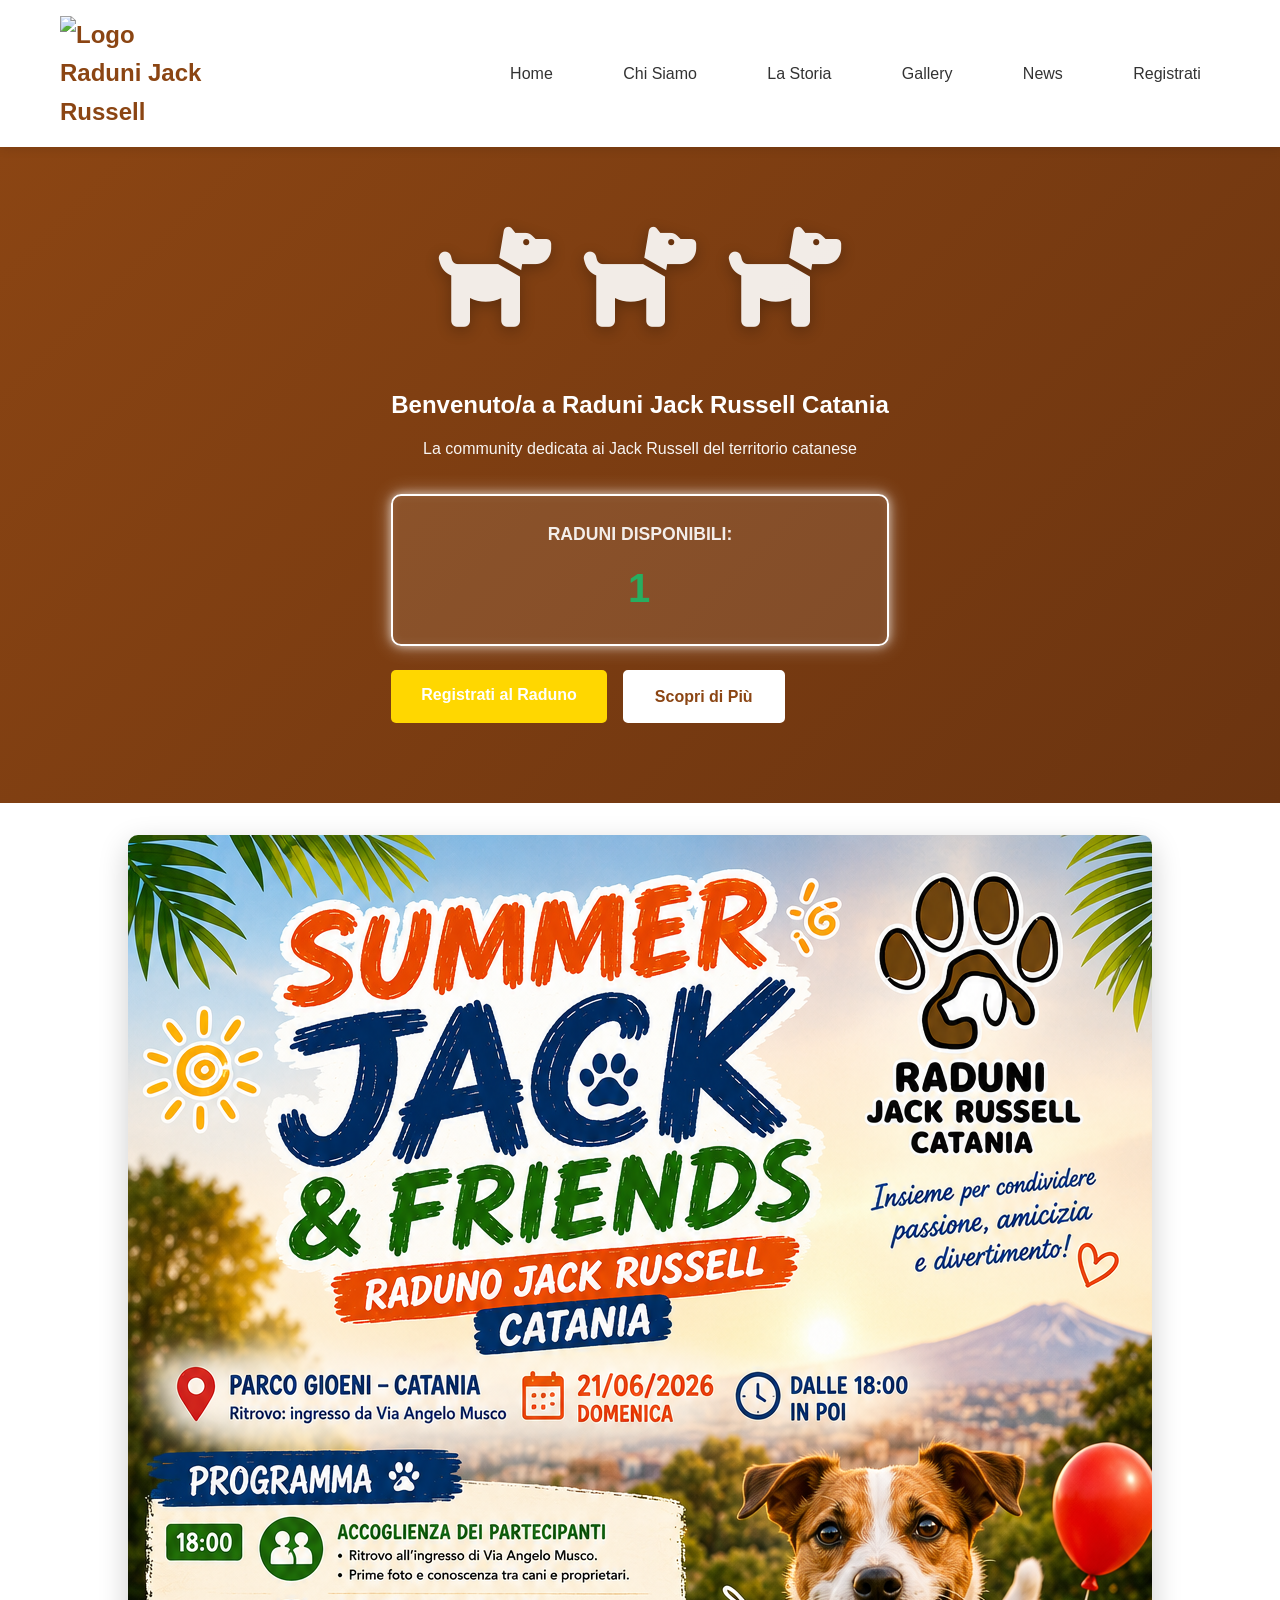
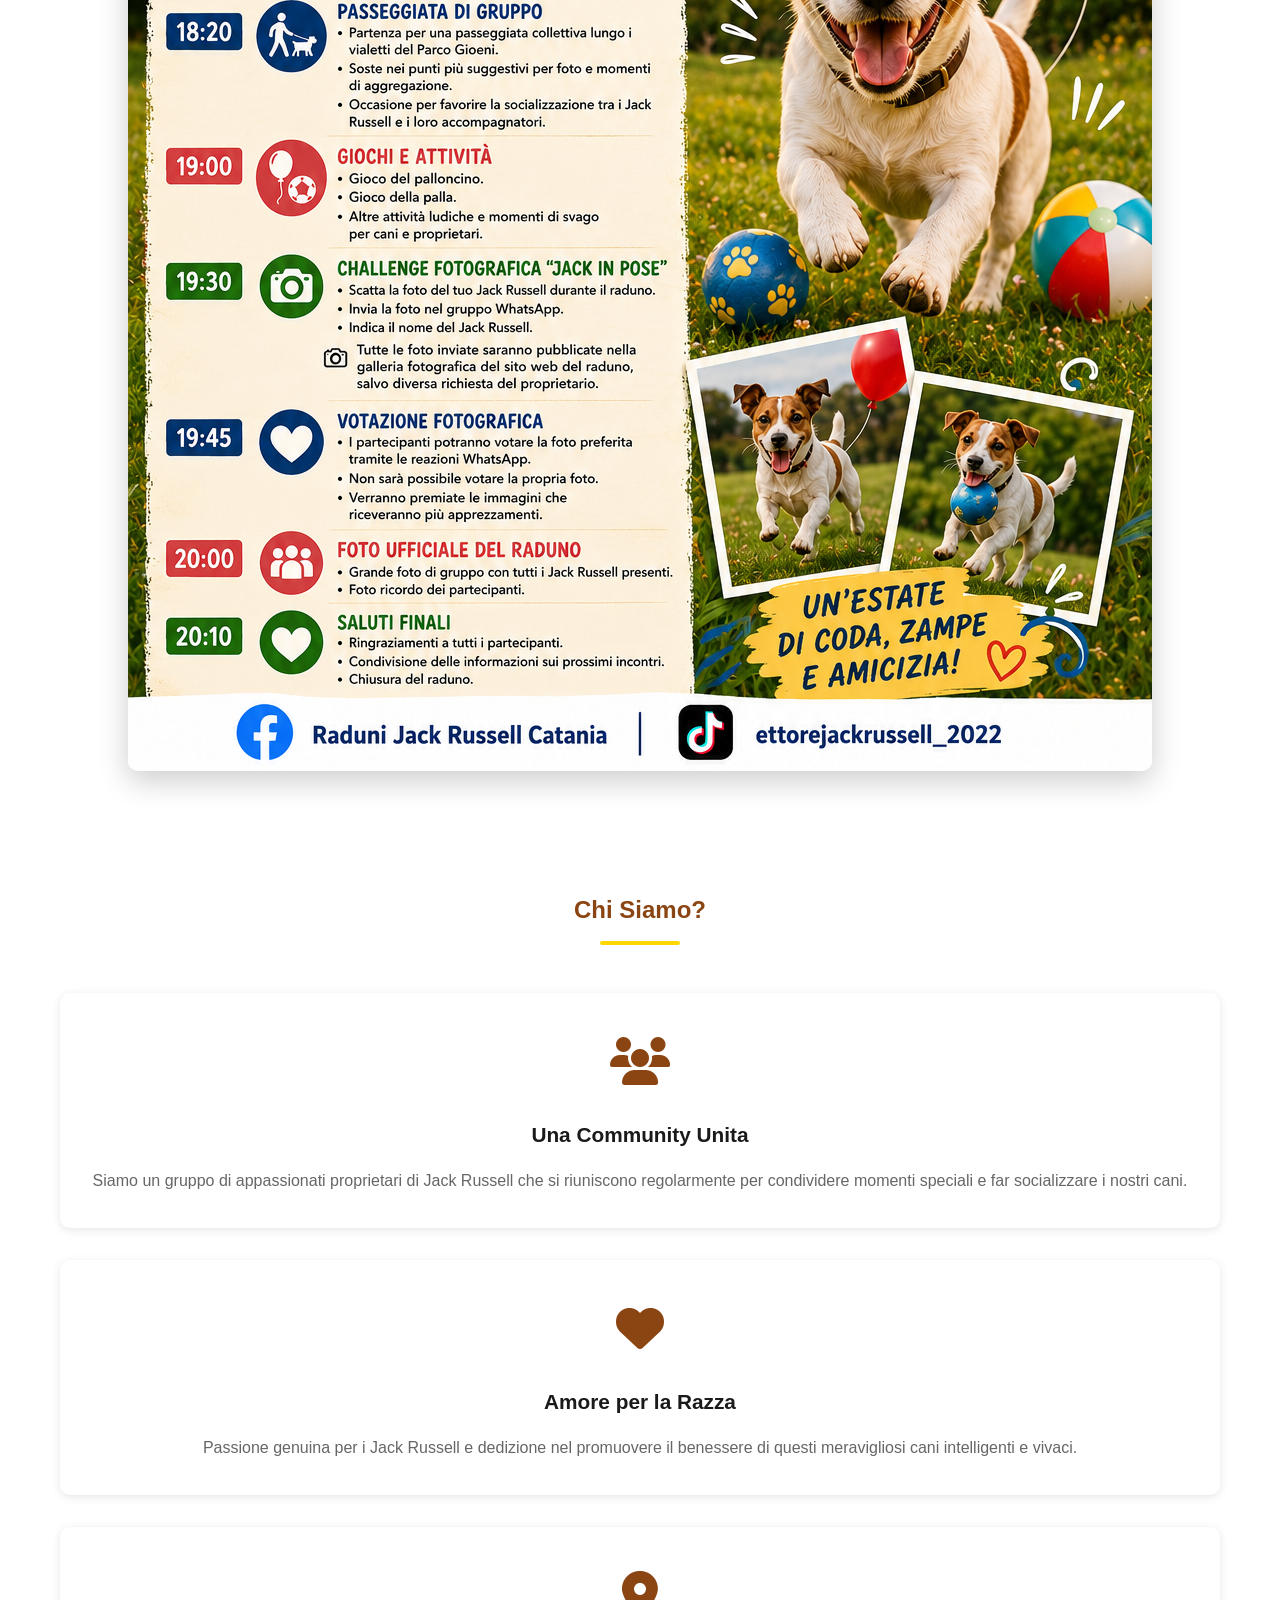
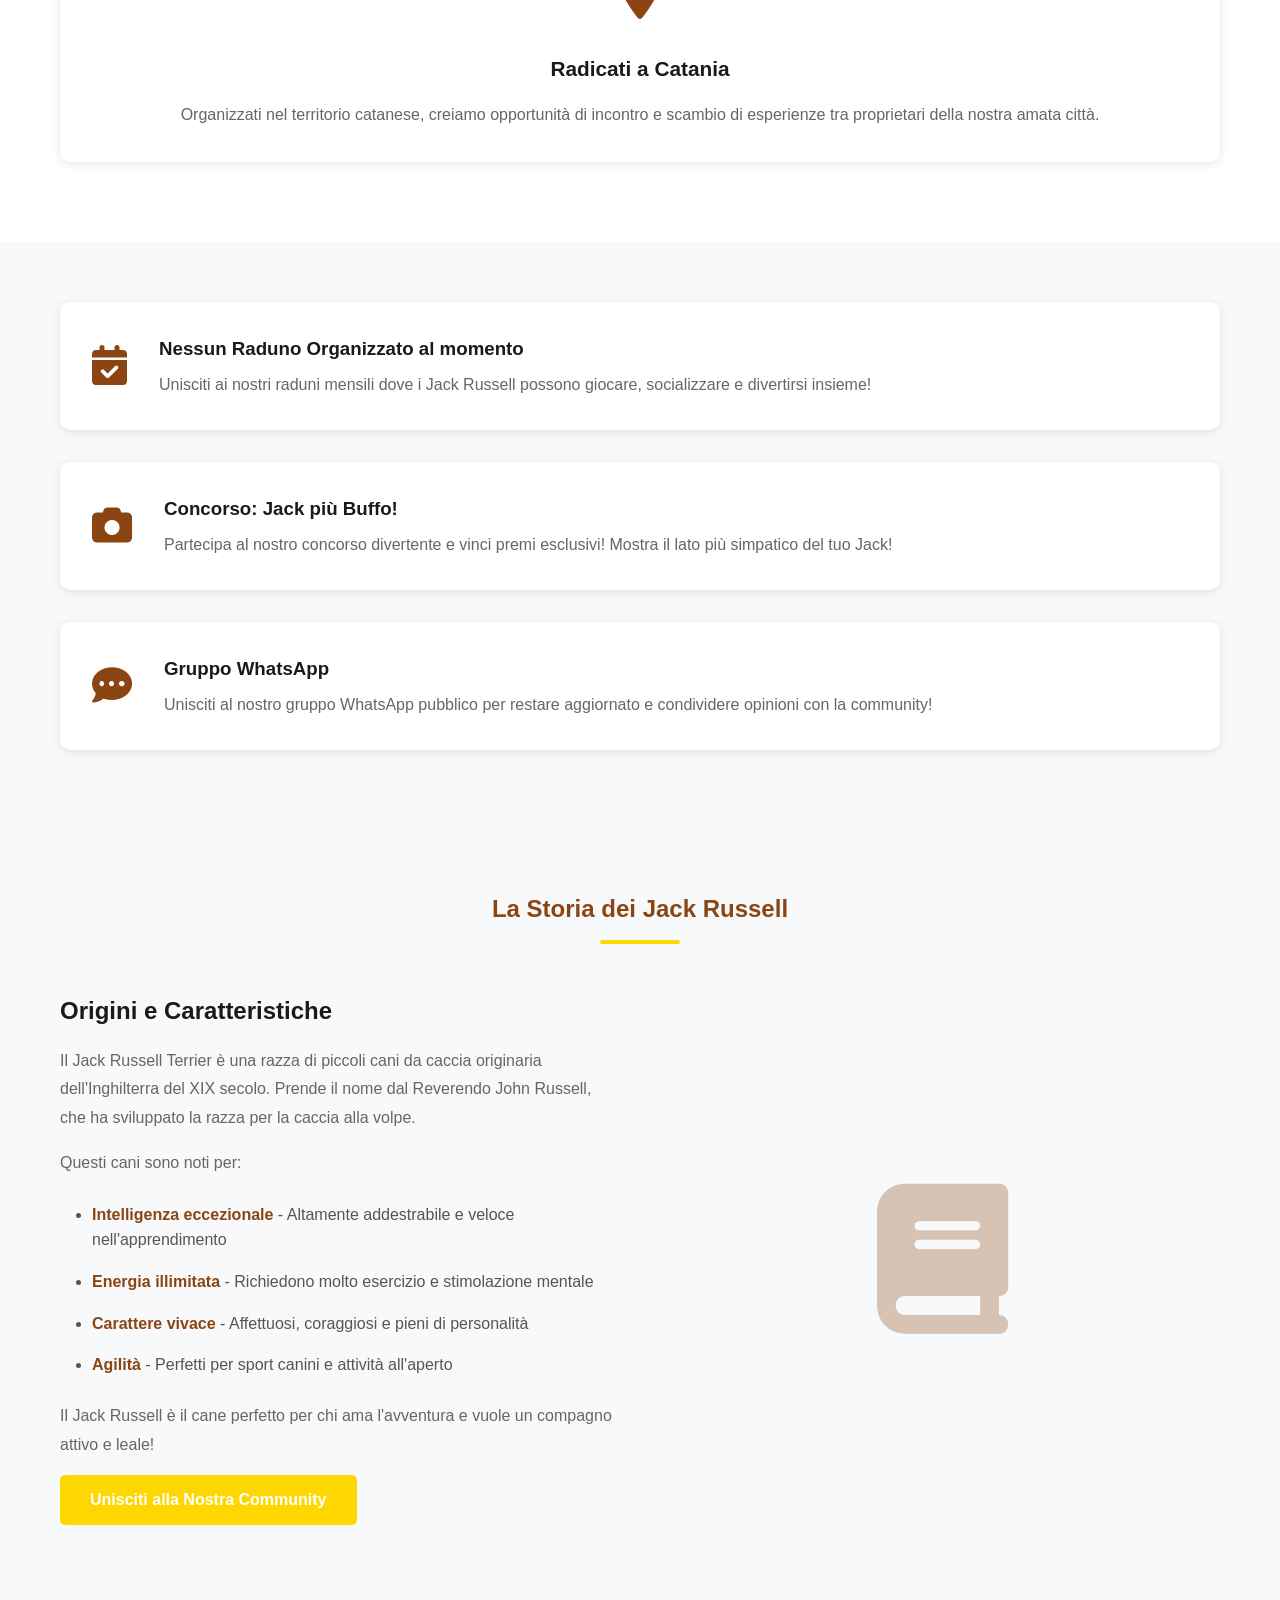
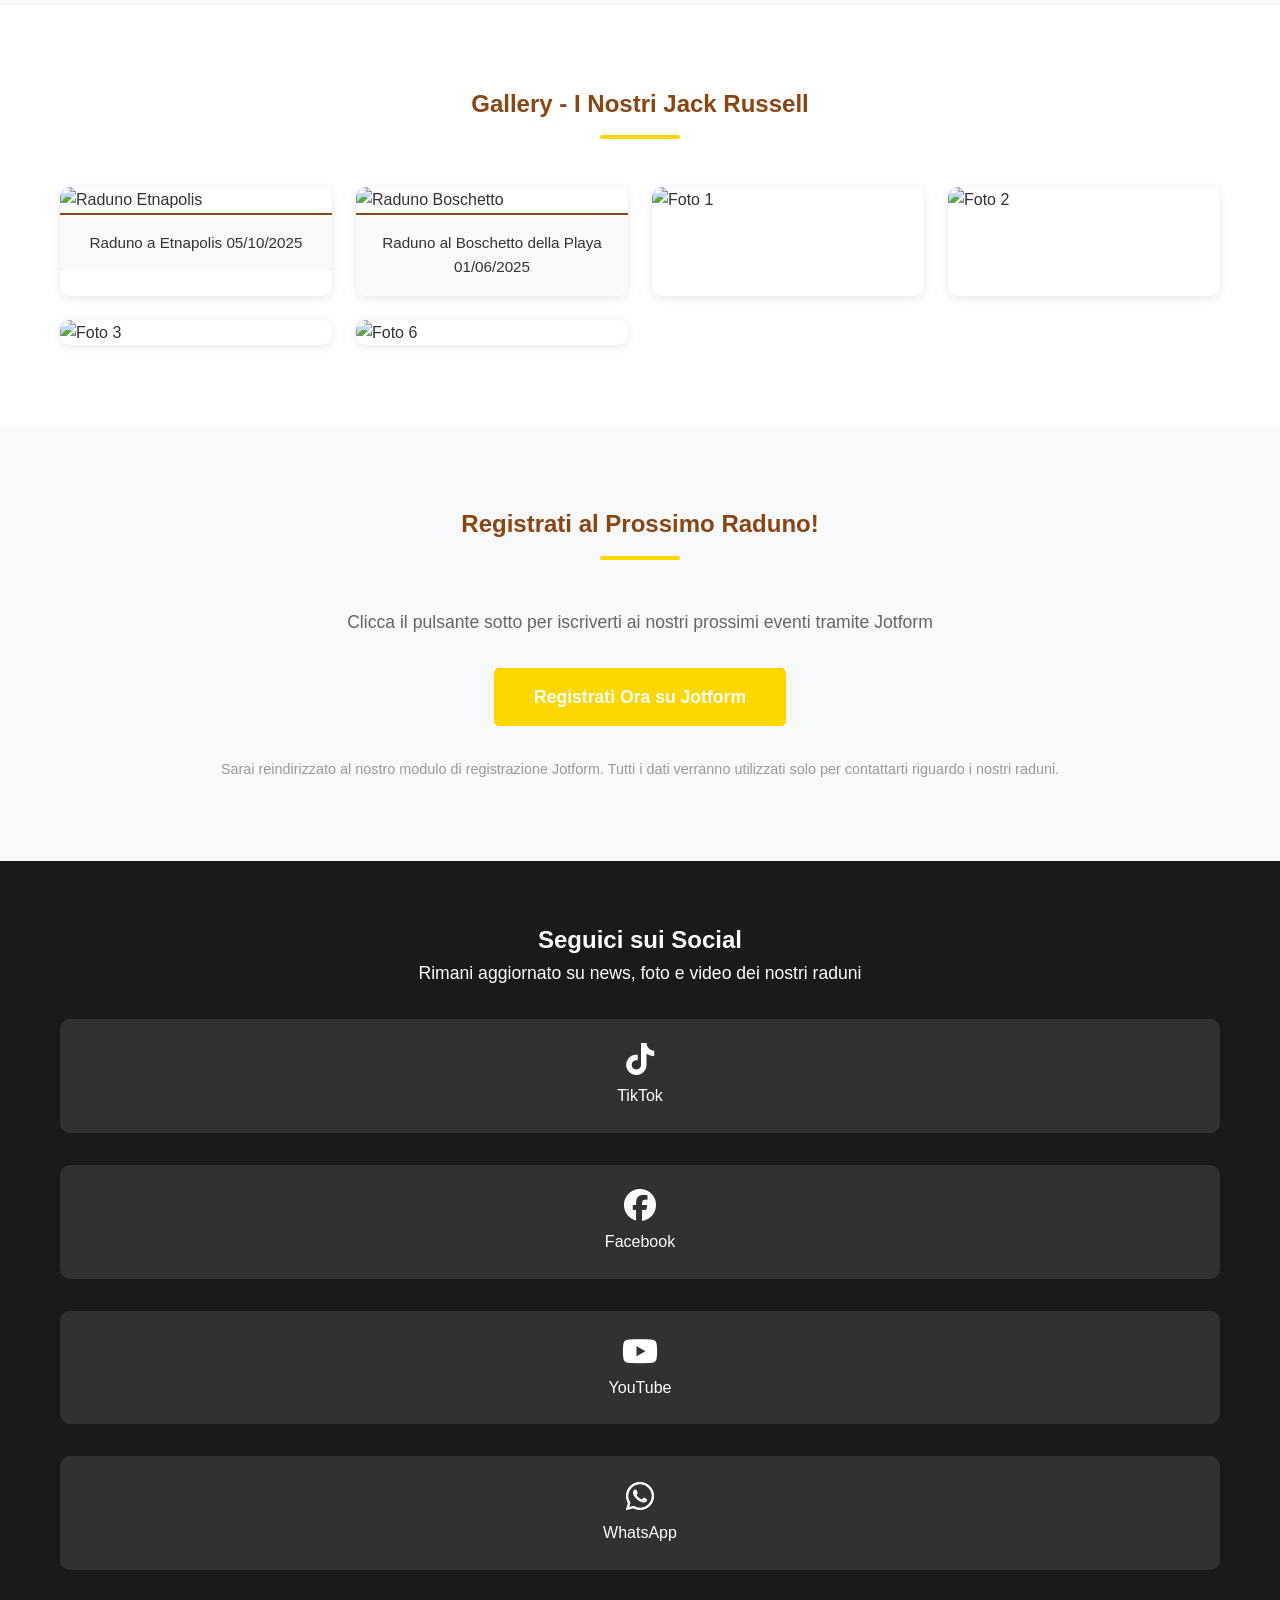
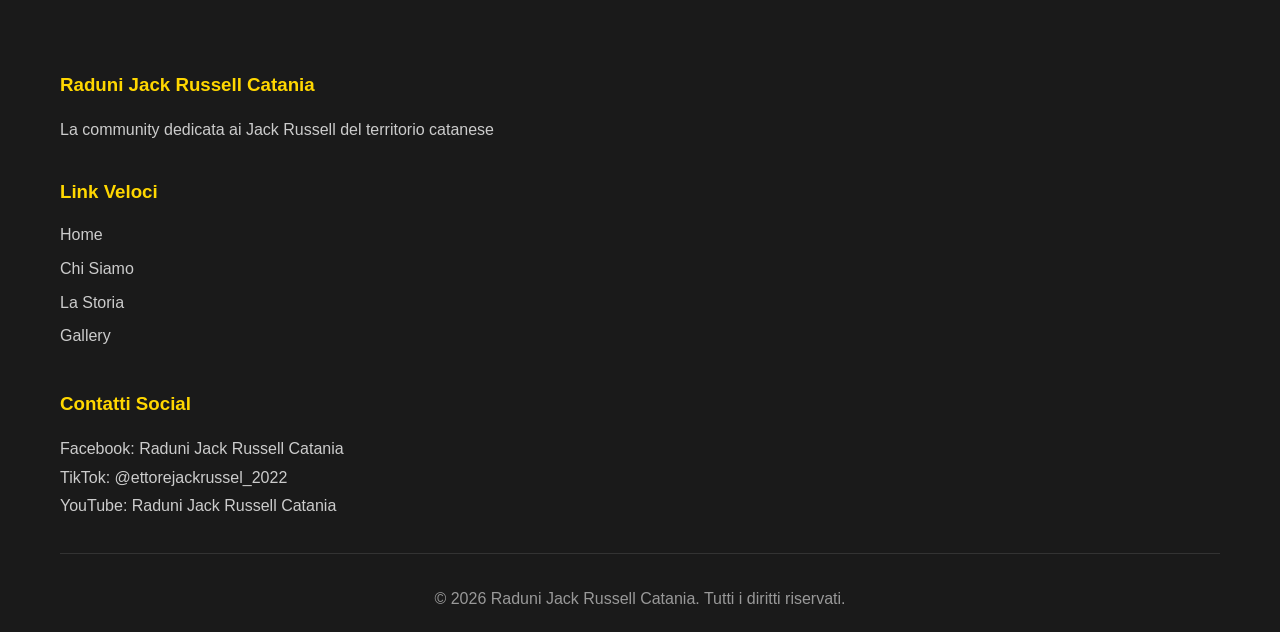
==== index.html @ c99767cb "Update: foto gallery, news evento, raduni disponibili, locandina" ====
<!DOCTYPE html>
<html lang="it">
<head>
    <meta charset="UTF-8">
    <meta name="viewport" content="width=device-width, initial-scale=1.0">
    <title>Raduni Jack Russell Catania - Community dei Jack Russell</title>
    <link rel="stylesheet" href="style.css">
    <link rel="stylesheet" href="https://cdnjs.cloudflare.com/ajax/libs/font-awesome/6.4.0/css/all.min.css">
</head>
<body>
    <!-- Navigation -->
    <nav class="navbar">
        <div class="container">
            <div class="nav-wrapper">
                <div class="logo">
                    <img src="https://scontent-fco2-1.xx.fbcdn.net/v/t39.30808-6/614715178_122166452894796319_6032748124560509522_n.jpg?stp=dst-jpg_tt6&cstp=mx1024x1024&ctp=s1024x1024&_nc_cat=108&ccb=1-7&_nc_sid=6ee11a&_nc_ohc=0SKBvsr-evwQ7kNvwEYwKjE&_nc_oc=AdrrWGaVp4kok5y4vlLDe4ELOX8pTABLjSQSomUFNy9cUoQNrT00HaR_lnWE9glw6ws&_nc_zt=23&_nc_ht=scontent-fco2-1.xx&_nc_gid=stT90zeHKhwvvclPyPSWlA&_nc_ss=7b2a8&oh=00_Af-3-H_kTu_I8rMeFzWnppOQgJST9Tu1BwkcCJAii3Tg3A&oe=6A29FA42" alt="Logo Raduni Jack Russell" class="logo-img">
                </div>
                <button class="hamburger" id="hamburger">
                    <span></span>
                    <span></span>
                    <span></span>
                </button>
                <ul class="nav-menu" id="navMenu">
                    <li><a href="index.html" class="nav-link">Home</a></li>
                    <li><a href="chi-siamo.html" class="nav-link">Chi Siamo</a></li>
                    <li><a href="la-storia.html" class="nav-link">La Storia</a></li>
                    <li><a href="gallery.html" class="nav-link">Gallery</a></li>
                    <li><a href="news.html" class="nav-link">News</a></li>
                    <li><a href="#registrati" class="nav-link">Registrati</a></li>
                </ul>
            </div>
        </div>
    </nav>

    <!-- Hero Section -->
    <section id="home" class="hero">
        <div class="hero-image">
            <i class="fas fa-dog"></i>
            <i class="fas fa-dog"></i>
            <i class="fas fa-dog"></i>
        </div>
        <div class="hero-content">
            <h1>Benvenuto/a a Raduni Jack Russell Catania</h1>
            <p>La community dedicata ai Jack Russell del territorio catanese</p>
            
            <div class="raduni-counter">
                <h3>RADUNI DISPONIBILI:</h3>
                <div class="raduni-number active" id="raduniNumber">1</div>
            </div>

            <div class="hero-buttons">
                <a href="https://form.jotform.com/251222759823055" target="_blank" class="btn btn-primary" id="registraBtn">Registrati al Raduno</a>
                <a href="#chi-siamo" class="btn btn-secondary">Scopri di Più</a>
            </div>
        </div>
    </section>

    <!-- Locandina Evento -->
    <section class="section locandina-section">
        <div class="container">
            <div style="text-align: center;">
                <img src="images/ChatGPT Image 6 giu 2026, 15_32_12.png" alt="Locandina Summer Jack & Friends" class="locandina-img">
            </div>
        </div>
    </section>

    <!-- Chi Siamo Section -->
    <section id="chi-siamo" class="section">
        <div class="container">
            <h2>Chi Siamo?</h2>
            <div class="cards-grid">
                <div class="card">
                    <div class="card-icon">
                        <i class="fas fa-users"></i>
                    </div>
                    <h3>Una Community Unita</h3>
                    <p>Siamo un gruppo di appassionati proprietari di Jack Russell che si riuniscono regolarmente per condividere momenti speciali e far socializzare i nostri cani.</p>
                </div>
                <div class="card">
                    <div class="card-icon">
                        <i class="fas fa-heart"></i>
                    </div>
                    <h3>Amore per la Razza</h3>
                    <p>Passione genuina per i Jack Russell e dedizione nel promuovere il benessere di questi meravigliosi cani intelligenti e vivaci.</p>
                </div>
                <div class="card">
                    <div class="card-icon">
                        <i class="fas fa-map-marker-alt"></i>
                    </div>
                    <h3>Radicati a Catania</h3>
                    <p>Organizzati nel territorio catanese, creiamo opportunità di incontro e scambio di esperienze tra proprietari della nostra amata città.</p>
                </div>
            </div>
        </div>
    </section>

    <!-- Highlights Section -->
    <section class="highlights">
        <div class="container">
            <div class="highlight-item">
                <div class="highlight-icon">
                    <i class="fas fa-calendar-check"></i>
                </div>
                <div class="highlight-content">
                    <h3>Nessun Raduno Organizzato al momento</h3>
                    <p>Unisciti ai nostri raduni mensili dove i Jack Russell possono giocare, socializzare e divertirsi insieme!</p>
                </div>
            </div>
            <div class="highlight-item">
                <div class="highlight-icon">
                    <i class="fas fa-camera"></i>
                </div>
                <div class="highlight-content">
                    <h3>Concorso: Jack più Buffo!</h3>
                    <p>Partecipa al nostro concorso divertente e vinci premi esclusivi! Mostra il lato più simpatico del tuo Jack!</p>
                </div>
            </div>
            <div class="highlight-item">
                <div class="highlight-icon">
                    <i class="fas fa-comment-dots"></i>
                </div>
                <div class="highlight-content">
                    <h3>Gruppo WhatsApp</h3>
                    <p>Unisciti al nostro gruppo WhatsApp pubblico per restare aggiornato e condividere opinioni con la community!</p>
                </div>
            </div>
        </div>
    </section>

    <!-- La Storia dei Jack Russell -->
    <section id="storia" class="section storia-section">
        <div class="container">
            <h2>La Storia dei Jack Russell</h2>
            <div class="storia-content">
                <div class="storia-text">
                    <h3>Origini e Caratteristiche</h3>
                    <p>Il Jack Russell Terrier è una razza di piccoli cani da caccia originaria dell'Inghilterra del XIX secolo. Prende il nome dal Reverendo John Russell, che ha sviluppato la razza per la caccia alla volpe.</p>
                    <p>Questi cani sono noti per:</p>
                    <ul>
                        <li><strong>Intelligenza eccezionale</strong> - Altamente addestrabile e veloce nell'apprendimento</li>
                        <li><strong>Energia illimitata</strong> - Richiedono molto esercizio e stimolazione mentale</li>
                        <li><strong>Carattere vivace</strong> - Affettuosi, coraggiosi e pieni di personalità</li>
                        <li><strong>Agilità</strong> - Perfetti per sport canini e attività all'aperto</li>
                    </ul>
                    <p>Il Jack Russell è il cane perfetto per chi ama l'avventura e vuole un compagno attivo e leale!</p>
                    <a href="#registrati" class="btn btn-primary">Unisciti alla Nostra Community</a>
                </div>
                <div class="storia-image">
                    <i class="fas fa-book"></i>
                </div>
            </div>
        </div>
    </section>

    <!-- Gallery Section -->
    <section id="gallery" class="section gallery-section">
        <div class="container">
            <h2>Gallery - I Nostri Jack Russell</h2>
            <div class="gallery-grid">
                <div class="gallery-item">
                    <img src="https://scontent-fco2-1.xx.fbcdn.net/v/t39.30808-6/558940077_122154636608796319_8584367961788049569_n.jpg?stp=dst-jpg_tt6&cstp=mx1600x721&ctp=s1600x721&_nc_cat=108&ccb=1-7&_nc_sid=aa7b47&_nc_ohc=TbJbE64CXR0Q7kNvwEogPtA&_nc_oc=Adry45VOfO2t5cJ2rmBg9bVTkPZ3df2lDbe0ctBPpkXhtSwAL2GdiL0LrWmQbYGt89w&_nc_zt=23&_nc_ht=scontent-fco2-1.xx&_nc_gid=uBfK3j38k_HB5aMW0XJ9Ug&_nc_ss=7b2a8&oh=00_Af8uvgBdmEqchk8pxWJftk-gjpBVi4DjjjhL-_vS0cFDbQ&oe=6A2A12FE" alt="Raduno Etnapolis" class="gallery-img">
                    <div class="gallery-caption">Raduno a Etnapolis 05/10/2025</div>
                </div>
                <div class="gallery-item">
                    <img src="https://scontent-fco2-1.xx.fbcdn.net/v/t39.30808-6/497931323_1888472035027710_320095378897943576_n.jpg?stp=dst-jpg_tt6&cstp=mx1600x777&ctp=s1600x777&_nc_cat=100&ccb=1-7&_nc_sid=aa7b47&_nc_ohc=IXf5hEsu1WQQ7kNvwFzEhIi&_nc_oc=Adrw2Ei6wM1QNroshtsbLNMaIQpRnyM428FriYD78CPd8aMpfbfZyECZEDln2MSM9D8&_nc_zt=23&_nc_ht=scontent-fco2-1.xx&_nc_gid=2K4yKGbkOo1T_nd-Y9lJfA&_nc_ss=7b2a8&oh=00_Af-SVhWore8EJzahmm74h3YoWaaPtjpm7F6Y53igJhu-kQ&oe=6A29F18A" alt="Raduno Boschetto" class="gallery-img">
                    <div class="gallery-caption">Raduno al Boschetto della Playa 01/06/2025</div>
                </div>
                <div class="gallery-item">
                    <img src="https://scontent-fco2-1.xx.fbcdn.net/v/t39.30808-6/655009476_1410537617512121_2883570370692091195_n.jpg?stp=dst-jpg_tt6&cstp=mx1200x1600&ctp=s1200x1600&_nc_cat=109&ccb=1-7&_nc_sid=aa7b47&_nc_ohc=wxJQ_YK7FRoQ7kNvwH99tCC&_nc_oc=Ado2VbEcsU0Ny8iZ8jML0IKx_iQa_FxMuPfb28LUyq3Clz7N0ws6BuBO_HWITAS813k&_nc_zt=23&_nc_ht=scontent-fco2-1.xx&_nc_gid=u3437MzEvpb0v0feySICsA&_nc_ss=7b2a8&oh=00_Af9KAixrHVNSXy4VreckPn0jkxzCMad2WCdGssM10Lr6PQ&oe=6A29E995" alt="Foto 1" class="gallery-img">
                </div>
                <div class="gallery-item">
                    <img src="https://scontent-fco2-1.xx.fbcdn.net/v/t39.30808-6/653835477_4231457617097361_8225393629243364505_n.jpg?stp=cp6_dst-jpg_tt6&cstp=mx1536x2048&ctp=s1536x2048&_nc_cat=104&ccb=1-7&_nc_sid=aa7b47&_nc_ohc=trHH-4cIO9oQ7kNvwFo8Kbz&_nc_oc=Adqrph7ZKAN_hLXNweFSK2fMF_mm1nU2K2ulT8Hx5N2-oqy3KT5HXluyx5Nk62rQZbs&_nc_zt=23&_nc_ht=scontent-fco2-1.xx&_nc_gid=-DKKM8SnWl06UmZJaRoFOA&_nc_ss=7b2a8&oh=00_Af9t9PjOGoty7OYBDsXcvUCDMSYfQxkmxloGkvaLJTdTKA&oe=6A29E91F" alt="Foto 2" class="gallery-img">
                </div>
                <div class="gallery-item">
                    <img src="https://scontent-fco2-1.xx.fbcdn.net/v/t39.30808-6/699939548_10233735336751512_6186787106050828058_n.jpg?stp=dst-jpg_tt6&cstp=mx2048x1842&ctp=s2048x1842&_nc_cat=110&ccb=1-7&_nc_sid=aa7b47&_nc_ohc=zv3YSlZCqfwQ7kNvwGOkpkr&_nc_oc=AdqbDzglQaLcaeAg5h2pM-8rD7NKc7VvbTSAmSd46Bd5G1PWGA1H0IRyL7I7ewoE3hA&_nc_zt=23&_nc_ht=scontent-fco2-1.xx&_nc_gid=X5rhT2B5CLAKjAqTI7aFMA&_nc_ss=7b2a8&oh=00_Af8j2qAPtUmNxbej4Z8N0WzqShq2MQfOVb_jV1ZBafyDhA&oe=6A2A086D" alt="Foto 3" class="gallery-img">
                </div>
                <div class="gallery-item">
                    <img src="https://scontent-fco2-1.xx.fbcdn.net/v/t39.30808-6/644572388_25990951400528143_5072741385712993670_n.jpg?stp=cp6_dst-jpg_tt6&cstp=mx1536x2048&ctp=s1536x2048&_nc_cat=105&ccb=1-7&_nc_sid=aa7b47&_nc_ohc=j2C_mCnI9QoQ7kNvwEZ1cbD&_nc_oc=Adqg7fFS0wGUt8WjaTF4BAqMfdlkjYKX4o5SY_ieTa9DgN-jec5nhtmGyXTFiFVSJJM&_nc_zt=23&_nc_ht=scontent-fco2-1.xx&_nc_gid=k4q4Lfmxnf-PcsI5AYH9Tw&_nc_ss=7b2a8&oh=00_Af9CHeI29btpQ5xeH1-PIySPSomf3PjCrNxWw52YsewJQg&oe=6A2A0374" alt="Foto 6" class="gallery-img">
                </div>
            </div>
        </div>
    </section>

    <!-- Registrati Section -->
    <section id="registrati" class="section registrati-section">
        <div class="container">
            <h2>Registrati al Prossimo Raduno!</h2>
            <p class="section-subtitle">Clicca il pulsante sotto per iscriverti ai nostri prossimi eventi tramite Jotform</p>
            <div style="text-align: center;">
                <a href="https://form.jotform.com/251222759823055" target="_blank" class="btn btn-primary" style="font-size: 1.1rem; padding: 15px 40px;">Registrati Ora su Jotform</a>
            </div>
            <p class="form-note" style="margin-top: 2rem;">Sarai reindirizzato al nostro modulo di registrazione Jotform. Tutti i dati verranno utilizzati solo per contattarti riguardo i nostri raduni.</p>
        </div>
    </section>

    <!-- Social Section -->
    <section class="social-section">
        <div class="container">
            <h2>Seguici sui Social</h2>
            <p>Rimani aggiornato su news, foto e video dei nostri raduni</p>
            <div class="social-links">
                <a href="https://www.tiktok.com/@ettorejackrussel_2022" target="_blank" class="social-link tiktok">
                    <i class="fab fa-tiktok"></i>
                    <span>TikTok</span>
                </a>
                <a href="https://www.facebook.com/people/Raduni-Jack-Russell-Catania/61573889584589/" target="_blank" class="social-link facebook">
                    <i class="fab fa-facebook"></i>
                    <span>Facebook</span>
                </a>
                <a href="https://www.youtube.com/@RaduniJackRussellCatania" target="_blank" class="social-link youtube">
                    <i class="fab fa-youtube"></i>
                    <span>YouTube</span>
                </a>
                <a href="https://form.jotform.com/251222128423344" target="_blank" class="social-link whatsapp">
                    <i class="fab fa-whatsapp"></i>
                    <span>WhatsApp</span>
                </a>
            </div>
        </div>
    </section>

    <!-- Footer -->
    <footer class="footer">
        <div class="container">
            <div class="footer-content">
                <div class="footer-section">
                    <h3>Raduni Jack Russell Catania</h3>
                    <p>La community dedicata ai Jack Russell del territorio catanese</p>
                </div>
                <div class="footer-section">
                    <h3>Link Veloci</h3>
                    <ul>
                        <li><a href="#home">Home</a></li>
                        <li><a href="#chi-siamo">Chi Siamo</a></li>
                        <li><a href="#storia">La Storia</a></li>
                        <li><a href="#gallery">Gallery</a></li>
                    </ul>
                </div>
                <div class="footer-section">
                    <h3>Contatti Social</h3>
                    <p>Facebook: Raduni Jack Russell Catania</p>
                    <p>TikTok: @ettorejackrussel_2022</p>
                    <p>YouTube: Raduni Jack Russell Catania</p>
                </div>
            </div>
            <div class="footer-bottom">
                <p>&copy; 2026 Raduni Jack Russell Catania. Tutti i diritti riservati.</p>
            </div>
        </div>
    </footer>

    <script src="script.js"></script>
</body>
</html>
---- style.css ----
* {
    margin: 0;
    padding: 0;
    box-sizing: border-box;
}

:root {
    --primary-color: #8B4513;
    --primary-dark: #6B3410;
    --primary-light: #A0522D;
    --secondary-color: #1a1a1a;
    --accent-color: #FFD700;
    --success-color: #27ae60;
    --error-color: #e74c3c;
    --text-color: #333;
    --light-bg: #f8f9fa;
    --white: #ffffff;
    --shadow: 0 2px 10px rgba(0, 0, 0, 0.1);
    --shadow-lg: 0 10px 30px rgba(0, 0, 0, 0.2);
}

html {
    scroll-behavior: smooth;
}

body {
    font-family: 'Segoe UI', Tahoma, Geneva, Verdana, sans-serif;
    color: var(--text-color);
    line-height: 1.6;
    overflow-x: hidden;
}

.container {
    max-width: 1200px;
    margin: 0 auto;
    padding: 0 20px;
}

/* Navigation */
.navbar {
    background-color: var(--white);
    box-shadow: var(--shadow);
    position: sticky;
    top: 0;
    z-index: 1000;
}

.nav-wrapper {
    display: flex;
    justify-content: space-between;
    align-items: center;
    padding: 1rem 0;
}

.logo {
    display: flex;
    align-items: center;
    gap: 0.5rem;
    font-size: 1.5rem;
    font-weight: bold;
    color: var(--primary-color);
}

.logo-img {
    height: auto;
    max-width: 150px;
    object-fit: contain;
}

.nav-menu {
    display: flex;
    list-style: none;
    gap: 2rem;
}

.nav-link {
    text-decoration: none;
    color: var(--text-color);
    font-weight: 500;
    padding: 0.6rem 1.2rem;
    border-radius: 25px;
    transition: all 0.3s ease;
    position: relative;
    background-color: transparent;
}

.nav-link:hover {
    color: var(--white);
    background-color: var(--primary-color);
    transform: translateY(-2px);
    box-shadow: 0 4px 12px rgba(139, 69, 19, 0.2);
}

.nav-link::after {
    display: none;
}

.nav-link:hover::after {
    display: none;
}

.hamburger {
    display: none;
    flex-direction: column;
    cursor: pointer;
    background: none;
    border: none;
    gap: 5px;
}

.hamburger span {
    width: 25px;
    height: 3px;
    background-color: var(--primary-color);
    border-radius: 3px;
    transition: all 0.3s ease;
}

/* Hero Section */
.hero {
    background: linear-gradient(135deg, var(--primary-color) 0%, var(--primary-dark) 100%);
    color: var(--white);
    padding: 80px 20px;
    display: flex;
    flex-direction: column;
    align-items: center;
    justify-content: center;
    gap: 2rem;
    min-height: 600px;
    position: relative;
}

.hero-content {
    text-align: center;
    max-width: 600px;
}

.raduni-counter {
    background-color: rgba(255, 255, 255, 0.1);
    padding: 1.5rem 2rem;
    border-radius: 10px;
    margin: 1.5rem 0;
    border: 2px solid #ffffff;
    box-shadow: 0 0 10px rgba(255, 255, 255, 0.6),
                0 0 20px rgba(255, 255, 255, 0.4),
                inset 0 0 10px rgba(255, 255, 255, 0.1);
}

.raduni-counter h3 {
    font-size: 1.1rem;
    margin-bottom: 0.5rem;
    opacity: 0.9;
}

.raduni-number {
    font-size: 2.5rem;
    font-weight: bold;
    font-family: 'Arial', sans-serif;
    letter-spacing: 2px;
}

.raduni-number.active {
    color: var(--success-color);
}

.raduni-number.inactive {
    color: var(--error-color);
}

.hero-content h1 {
    font-size: 2.5rem;
    margin-bottom: 1rem;
    line-height: 1.2;
}

.hero-content p {
    font-size: 1.2rem;
    margin-bottom: 2rem;
    opacity: 0.95;
}

.hero-buttons {
    display: flex;
    gap: 1rem;
    flex-wrap: wrap;
}

.hero-image {
    flex: 1;
    display: flex;
    align-items: center;
    justify-content: center;
}

.hero-image {
    display: flex;
    gap: 2rem;
    justify-content: center;
    flex-wrap: wrap;
    margin-bottom: 2rem;
}

.hero-image i {
    font-size: 100px;
    opacity: 0.9;
    animation: float 3s ease-in-out infinite;
    filter: drop-shadow(0 4px 8px rgba(0, 0, 0, 0.3));
}

@keyframes float {
    0%, 100% { transform: translateY(0px); }
    50% { transform: translateY(-20px); }
}

/* Buttons */
.btn {
    display: inline-block;
    padding: 12px 30px;
    border-radius: 5px;
    text-decoration: none;
    font-weight: 600;
    transition: all 0.3s ease;
    cursor: pointer;
    border: none;
    font-size: 1rem;
}

.btn-primary {
    background-color: var(--accent-color);
    color: var(--white);
}

.btn-primary:hover {
    background-color: #e6c200;
    transform: translateY(-2px);
    box-shadow: var(--shadow-lg);
}

.btn-primary:disabled,
.btn-primary[disabled] {
    opacity: 0.5;
    cursor: not-allowed;
    transform: none;
}

.btn-primary:disabled:hover,
.btn-primary[disabled]:hover {
    background-color: var(--accent-color);
    transform: none;
    box-shadow: none;
}

.btn-secondary {
    background-color: var(--white);
    color: var(--primary-color);
    border: 2px solid var(--white);
}

.btn-secondary:hover {
    background-color: transparent;
    color: var(--white);
}

/* Sections */
.section {
    padding: 80px 20px;
}

.section h2 {
    font-size: 2.2rem;
    text-align: center;
    margin-bottom: 3rem;
    color: var(--primary-color);
    position: relative;
    padding-bottom: 1rem;
}

.section h2::after {
    content: '';
    position: absolute;
    bottom: 0;
    left: 50%;
    transform: translateX(-50%);
    width: 80px;
    height: 4px;
    background-color: var(--accent-color);
    border-radius: 2px;
}

.section-subtitle {
    text-align: center;
    color: #666;
    margin-bottom: 2rem;
    font-size: 1.1rem;
}

/* Cards Grid */
.cards-grid {
    display: grid;
    grid-template-columns: repeat(auto-fit, minmax(300px, 1fr));
    gap: 2rem;
}

.card {
    background-color: var(--white);
    border-radius: 10px;
    padding: 2rem;
    text-align: center;
    box-shadow: var(--shadow);
    transition: all 0.3s ease;
}

.card:hover {
    transform: translateY(-10px);
    box-shadow: var(--shadow-lg);
}

.card-icon {
    font-size: 3rem;
    color: var(--primary-color);
    margin-bottom: 1rem;
}

.card h3 {
    font-size: 1.3rem;
    margin-bottom: 1rem;
    color: var(--secondary-color);
}

.card p {
    color: #666;
    line-height: 1.8;
}

/* Highlights */
.highlights {
    background-color: var(--light-bg);
    padding: 60px 20px;
}

.highlights .container {
    display: flex;
    flex-direction: column;
    gap: 2rem;
}

.highlight-item {
    display: flex;
    gap: 2rem;
    padding: 2rem;
    background-color: var(--white);
    border-radius: 10px;
    box-shadow: var(--shadow);
    transition: all 0.3s ease;
}

.highlight-item:hover {
    box-shadow: var(--shadow-lg);
}

.highlight-icon {
    font-size: 2.5rem;
    color: var(--primary-color);
    flex-shrink: 0;
}

.highlight-content h3 {
    color: var(--secondary-color);
    margin-bottom: 0.5rem;
}

.highlight-content p {
    color: #666;
}

/* La Storia Section */
.storia-section {
    background-color: var(--light-bg);
}

.storia-content {
    display: grid;
    grid-template-columns: 1fr 1fr;
    gap: 3rem;
    align-items: center;
}

.storia-text h3 {
    font-size: 1.5rem;
    color: var(--secondary-color);
    margin-bottom: 1rem;
}

.storia-text p {
    color: #666;
    margin-bottom: 1rem;
    line-height: 1.8;
}

.storia-text ul {
    margin: 1.5rem 0;
    padding-left: 2rem;
}

.storia-text li {
    margin-bottom: 1rem;
    color: #555;
}

.storia-text strong {
    color: var(--primary-color);
}

.storia-image {
    display: flex;
    justify-content: center;
    align-items: center;
}

.storia-image i {
    font-size: 150px;
    color: var(--primary-color);
    opacity: 0.3;
}

/* Gallery Section */
.gallery-section {
    background-color: var(--white);
}

.gallery-grid {
    display: grid;
    grid-template-columns: repeat(auto-fit, minmax(250px, 1fr));
    gap: 1.5rem;
}

.gallery-item {
    border-radius: 10px;
    overflow: hidden;
    box-shadow: var(--shadow);
    transition: all 0.3s ease;
    cursor: pointer;
}

.gallery-item:hover {
    transform: scale(1.05);
    box-shadow: var(--shadow-lg);
}

.gallery-placeholder {
    aspect-ratio: 1;
    background: linear-gradient(135deg, var(--primary-color) 0%, var(--primary-light) 100%);
    display: flex;
    flex-direction: column;
    align-items: center;
    justify-content: center;
    color: var(--white);
    gap: 1rem;
}

.gallery-placeholder i {
    font-size: 3rem;
    opacity: 0.8;
}

.gallery-placeholder p {
    font-weight: 500;
    font-size: 0.9rem;
}

.gallery-img {
    width: 100%;
    height: auto;
    object-fit: contain;
    display: block;
    transition: transform 0.3s ease;
}

.gallery-item-large:hover .gallery-img {
    transform: scale(1.05);
}

.gallery-caption {
    padding: 1rem;
    text-align: center;
    background-color: var(--light-bg);
    font-size: 0.95rem;
    font-weight: 500;
    color: var(--text-dark);
    border-top: 2px solid var(--primary-color);
}

/* Luogo Raduno Section */
.luogo-raduno-section {
    background-color: var(--light-bg);
    padding: 3rem 2rem;
    text-align: center;
}

/* Locandina Section */
.locandina-section {
    background-color: var(--white);
    padding: 2rem 2rem;
    text-align: center;
}

.locandina-img {
    max-width: 100%;
    height: auto;
    border-radius: 10px;
    box-shadow: var(--shadow-lg);
}

.luogo-raduno-section h2 {
    margin-bottom: 0.5rem;
    color: var(--primary-color);
}

.luogo-raduno-section .section-subtitle {
    margin-bottom: 2rem;
    font-size: 1.05rem;
    color: var(--text-dark);
}

#vota-luogo-btn {
    display: inline-block;
}

/* Registration Form */
.registrati-section {
    background-color: var(--light-bg);
}

.registration-form {
    max-width: 600px;
    margin: 0 auto 2rem;
    background-color: var(--white);
    padding: 2rem;
    border-radius: 10px;
    box-shadow: var(--shadow);
}

.form-group {
    margin-bottom: 1.5rem;
}

.form-group label {
    display: block;
    margin-bottom: 0.5rem;
    font-weight: 600;
    color: var(--secondary-color);
}

.form-group input,
.form-group textarea {
    width: 100%;
    padding: 0.75rem;
    border: 2px solid #ddd;
    border-radius: 5px;
    font-family: inherit;
    font-size: 1rem;
    transition: border-color 0.3s ease;
}

.form-group input:focus,
.form-group textarea:focus {
    outline: none;
    border-color: var(--primary-color);
    background-color: rgba(212, 52, 79, 0.05);
}

.registration-form button {
    width: 100%;
    padding: 1rem;
    font-size: 1rem;
    font-weight: 600;
}

.form-note {
    text-align: center;
    color: #999;
    font-size: 0.9rem;
}

/* Social Section */
.social-section {
    background-color: var(--secondary-color);
    color: var(--white);
    padding: 60px 20px;
    text-align: center;
}

.social-section h2 {
    color: var(--white);
}

.social-section h2::after {
    background-color: var(--accent-color);
}

.social-section p {
    margin-bottom: 2rem;
    font-size: 1.1rem;
}

.social-links {
    display: flex;
    justify-content: center;
    gap: 2rem;
    flex-wrap: wrap;
}

.social-link {
    display: flex;
    flex-direction: column;
    align-items: center;
    gap: 0.5rem;
    text-decoration: none;
    color: var(--white);
    padding: 1.5rem 2rem;
    border-radius: 10px;
    transition: all 0.3s ease;
    background-color: rgba(255, 255, 255, 0.1);
}

.social-link:hover {
    transform: translateY(-5px);
    background-color: rgba(255, 255, 255, 0.2);
}

.social-link i {
    font-size: 2rem;
}

.social-link.tiktok:hover {
    background-color: #000;
}

.social-link.facebook:hover {
    background-color: #1877f2;
}

.social-link.youtube:hover {
    background-color: #ff0000;
}

.social-link.whatsapp:hover {
    background-color: #25d366;
}

/* Footer */
.footer {
    background-color: #1a1a1a;
    color: var(--white);
    padding: 40px 20px 20px;
}

.footer-content {
    display: grid;
    grid-template-columns: repeat(auto-fit, minmax(250px, 1fr));
    gap: 2rem;
    margin-bottom: 2rem;
}

.footer-section h3 {
    margin-bottom: 1rem;
    color: var(--accent-color);
}

.footer-section p {
    color: #ccc;
    line-height: 1.8;
}

.footer-section ul {
    list-style: none;
}

.footer-section li {
    margin-bottom: 0.5rem;
}

.footer-section a {
    color: #ccc;
    text-decoration: none;
    transition: color 0.3s ease;
}

.footer-section a:hover {
    color: var(--accent-color);
}

.footer-bottom {
    text-align: center;
    padding-top: 2rem;
    border-top: 1px solid #333;
    color: #999;
}

/* Responsive */
@media (max-width: 768px) {
    .nav-menu {
        display: none;
        flex-direction: column;
        position: absolute;
        top: 60px;
        left: 0;
        right: 0;
        background-color: var(--white);
        gap: 0;
        box-shadow: var(--shadow);
    }

    .nav-menu.active {
        display: flex;
    }

    .nav-menu li {
        border-bottom: 1px solid #eee;
    }

    .nav-menu a {
        display: block;
        padding: 1rem;
    }

    .hamburger {
        display: flex;
    }

    .hamburger.active span:nth-child(1) {
        transform: rotate(45deg) translate(8px, 8px);
    }

    .hamburger.active span:nth-child(2) {
        opacity: 0;
    }

    .hamburger.active span:nth-child(3) {
        transform: rotate(-45deg) translate(7px, -7px);
    }

    .hero {
        flex-direction: column;
        padding: 40px 20px;
        min-height: auto;
    }

    .hero-content h1 {
        font-size: 1.8rem;
    }

    .hero-buttons {
        flex-direction: column;
    }

    .hero-buttons .btn {
        width: 100%;
        text-align: center;
    }

    .hero-image i {
        font-size: 100px;
    }

    .section {
        padding: 50px 20px;
    }

    .section h2 {
        font-size: 1.8rem;
    }

    .storia-content {
        grid-template-columns: 1fr;
    }

    .storia-image i {
        font-size: 80px;
    }

    .highlight-item {
        flex-direction: column;
        text-align: center;
    }

    .highlight-icon {
        margin: 0 auto;
    }

    .social-links {
        gap: 1rem;
    }

    .social-link {
        padding: 1rem;
    }

    .social-link i {
        font-size: 1.5rem;
    }
}

/* ============= PAGE STYLES ============= */

/* Page Header */
.page-header {
    background: linear-gradient(135deg, var(--primary-color) 0%, var(--primary-dark) 100%);
    color: var(--white);
    padding: 60px 20px;
    text-align: center;
}

.page-header h1 {
    font-size: 2.5rem;
    margin-bottom: 0.5rem;
}

.page-header p {
    font-size: 1.1rem;
    opacity: 0.95;
}

/* Content Grid */
.content-grid {
    display: grid;
    grid-template-columns: 2fr 1fr;
    gap: 2rem;
    margin-top: 2rem;
}

.content-left {
    padding-right: 2rem;
}

.content-left h2 {
    font-size: 1.8rem;
    color: var(--primary-color);
    margin-bottom: 1rem;
}

.content-left p {
    color: #666;
    margin-bottom: 1.5rem;
    line-height: 1.8;
}

.content-right {
    display: flex;
    flex-direction: column;
    gap: 1.5rem;
}

/* Info Box */
.info-box {
    background-color: var(--light-bg);
    padding: 2rem;
    border-radius: 10px;
    border-left: 4px solid var(--primary-color);
}

.info-box h3 {
    color: var(--primary-color);
    margin-bottom: 1rem;
    font-size: 1.2rem;
}

.info-box h3 i {
    margin-right: 0.5rem;
}

.feature-list {
    list-style: none;
}

.feature-list li {
    padding: 0.5rem 0;
    color: #555;
}

.feature-list strong {
    color: var(--primary-color);
}

/* Team Grid */
.team-grid {
    display: grid;
    grid-template-columns: repeat(auto-fit, minmax(250px, 1fr));
    gap: 2rem;
}

.team-member {
    background-color: var(--white);
    padding: 2rem;
    border-radius: 10px;
    text-align: center;
    box-shadow: var(--shadow);
    transition: all 0.3s ease;
}

.team-member:hover {
    transform: translateY(-10px);
    box-shadow: var(--shadow-lg);
}

.member-avatar {
    width: 100px;
    height: 100px;
    background: linear-gradient(135deg, var(--primary-color), var(--primary-light));
    border-radius: 50%;
    display: flex;
    align-items: center;
    justify-content: center;
    margin: 0 auto 1rem;
    font-size: 2.5rem;
    color: var(--white);
}

.team-member h3 {
    font-size: 1.3rem;
    color: var(--primary-color);
    margin-bottom: 0.5rem;
}

.member-role {
    color: var(--accent-color);
    font-weight: 600;
    font-size: 0.9rem;
    margin-bottom: 1rem;
}

.team-member p {
    color: #666;
    font-size: 0.95rem;
    line-height: 1.6;
}

/* Values Grid */
.values-grid {
    display: grid;
    grid-template-columns: repeat(auto-fit, minmax(250px, 1fr));
    gap: 2rem;
    margin-top: 2rem;
}

.value-card {
    background-color: var(--white);
    padding: 2rem;
    border-radius: 10px;
    text-align: center;
    box-shadow: var(--shadow);
    transition: all 0.3s ease;
}

.value-card:hover {
    box-shadow: var(--shadow-lg);
    transform: translateY(-5px);
}

.value-icon {
    font-size: 2.5rem;
    color: var(--primary-color);
    margin-bottom: 1rem;
}

.value-card h3 {
    font-size: 1.2rem;
    color: var(--secondary-color);
    margin-bottom: 1rem;
}

.value-card p {
    color: #666;
    line-height: 1.6;
}

/* CTA Section */
.cta-section {
    background: linear-gradient(135deg, var(--primary-color) 0%, var(--primary-dark) 100%);
    color: var(--white);
    text-align: center;
}

.cta-section h2 {
    color: var(--white);
}

.cta-section h2::after {
    background-color: var(--accent-color);
}

.cta-section p {
    font-size: 1.1rem;
    margin-bottom: 2rem;
}

/* Story Section */
.story-section {
    margin-bottom: 3rem;
    padding-bottom: 2rem;
    border-bottom: 2px solid #ddd;
}

.story-section:last-child {
    border-bottom: none;
}

.story-section h2 {
    font-size: 1.8rem;
    color: var(--primary-color);
    margin-bottom: 1rem;
}

.story-section p {
    color: #666;
    margin-bottom: 1.5rem;
    line-height: 1.8;
}

.story-section ul {
    margin-left: 2rem;
    color: #666;
}

.story-section li {
    margin-bottom: 0.5rem;
    line-height: 1.6;
}

.characteristics-list {
    background-color: var(--light-bg);
    padding: 2rem;
    border-radius: 10px;
    margin: 1.5rem 0;
}

.characteristics-list h3 {
    color: var(--primary-color);
    margin-bottom: 1rem;
}

.characteristics-list ul {
    list-style: none;
}

.characteristics-list li {
    margin-bottom: 1rem;
    padding-left: 1.5rem;
    position: relative;
    color: #555;
}

.characteristics-list li:before {
    content: "✓";
    position: absolute;
    left: 0;
    color: var(--success-color);
    font-weight: bold;
}

.care-grid {
    display: grid;
    grid-template-columns: repeat(auto-fit, minmax(200px, 1fr));
    gap: 1.5rem;
    margin: 2rem 0;
}

.care-item {
    background-color: var(--white);
    padding: 1.5rem;
    border-radius: 10px;
    text-align: center;
    box-shadow: var(--shadow);
}

.care-item h4 {
    color: var(--primary-color);
    margin-bottom: 0.5rem;
    font-size: 1.1rem;
}

.care-item i {
    font-size: 2rem;
    margin-bottom: 0.5rem;
    color: var(--accent-color);
}

.care-item p {
    color: #666;
    font-size: 0.95rem;
    line-height: 1.5;
}

/* Gallery Page */
.gallery-page {
    background-color: var(--light-bg);
}

.gallery-filter {
    display: flex;
    justify-content: center;
    gap: 1rem;
    margin-bottom: 3rem;
    flex-wrap: wrap;
}

.filter-btn {
    background-color: var(--white);
    color: var(--primary-color);
    border: 2px solid var(--primary-color);
    padding: 0.7rem 1.5rem;
    border-radius: 25px;
    cursor: pointer;
    font-weight: 600;
    transition: all 0.3s ease;
}

.filter-btn:hover,
.filter-btn.active {
    background-color: var(--primary-color);
    color: var(--white);
}

.gallery-grid-large {
    display: grid;
    grid-template-columns: repeat(auto-fill, minmax(280px, 1fr));
    gap: 2rem;
}

.gallery-item-large {
    border-radius: 10px;
    overflow: hidden;
    box-shadow: var(--shadow);
    transition: all 0.3s ease;
    cursor: pointer;
}

.gallery-item-large:hover {
    transform: scale(1.05);
    box-shadow: var(--shadow-lg);
}

.gallery-placeholder {
    aspect-ratio: 1;
    background: #f5f5f5;
    display: flex;
    flex-direction: column;
    align-items: center;
    justify-content: center;
    color: var(--text-dark);
    gap: 1rem;
    padding: 2rem;
    text-align: center;
}

.gallery-placeholder i {
    font-size: 3rem;
    opacity: 0.5;
    color: var(--primary-color);
}

.gallery-placeholder p {
    font-weight: 500;
    font-size: 1rem;
}

.gallery-placeholder small {
    opacity: 0.8;
    font-size: 0.85rem;
}

/* News Section */
.news-container {
    display: grid;
    grid-template-columns: 1fr 300px;
    gap: 2rem;
}

.news-item {
    background-color: var(--white);
    padding: 2rem;
    border-radius: 10px;
    box-shadow: var(--shadow);
    margin-bottom: 2rem;
    border-left: 4px solid var(--primary-color);
    transition: all 0.3s ease;
}

.news-item:hover {
    box-shadow: var(--shadow-lg);
    transform: translateY(-3px);
}

.news-item.featured {
    background: linear-gradient(135deg, rgba(139, 69, 19, 0.1), rgba(160, 82, 45, 0.1));
    border-left-color: var(--accent-color);
    border-left-width: 6px;
}

.news-date {
    font-size: 0.85rem;
    color: var(--accent-color);
    font-weight: 600;
    margin-bottom: 0.5rem;
    display: inline-block;
    background-color: rgba(255, 215, 0, 0.2);
    padding: 0.3rem 0.8rem;
    border-radius: 20px;
}

.news-item h3 {
    color: var(--primary-color);
    margin-bottom: 1rem;
    font-size: 1.4rem;
    line-height: 1.4;
}

.news-item p {
    color: #666;
    margin-bottom: 1rem;
    line-height: 1.8;
}

.news-tags {
    display: flex;
    gap: 0.5rem;
    flex-wrap: wrap;
}

.tag {
    display: inline-block;
    background-color: var(--light-bg);
    color: var(--primary-color);
    padding: 0.3rem 0.8rem;
    border-radius: 15px;
    font-size: 0.8rem;
    font-weight: 600;
}

/* News Sidebar */
.news-sidebar {
    display: flex;
    flex-direction: column;
    gap: 1.5rem;
}

.sidebar-widget {
    background-color: var(--white);
    padding: 1.5rem;
    border-radius: 10px;
    box-shadow: var(--shadow);
}

.sidebar-widget h3 {
    color: var(--primary-color);
    margin-bottom: 1rem;
    font-size: 1.1rem;
    border-bottom: 2px solid var(--accent-color);
    padding-bottom: 0.5rem;
}

.sidebar-widget h3 i {
    margin-right: 0.5rem;
}

.widget-content {
    color: #666;
    font-size: 0.95rem;
}

.widget-content p {
    margin-bottom: 0.8rem;
    line-height: 1.6;
}

.widget-content ul {
    list-style: none;
}

.widget-content li {
    margin-bottom: 0.7rem;
    padding-left: 1rem;
}

.widget-content a {
    color: var(--primary-color);
    text-decoration: none;
    font-weight: 500;
}

.widget-content a:hover {
    text-decoration: underline;
}

.events-list li {
    padding-bottom: 0.5rem;
    border-bottom: 1px solid #eee;
}

.events-list li:last-child {
    border-bottom: none;
}

.subscribe-widget {
    background: linear-gradient(135deg, rgba(139, 69, 19, 0.1), rgba(160, 82, 45, 0.1));
}

.social-links-compact {
    display: flex;
    gap: 1rem;
    margin-top: 1rem;
    justify-content: center;
}

.social-links-compact a {
    display: inline-block;
    width: 40px;
    height: 40px;
    background-color: var(--primary-color);
    color: var(--white);
    border-radius: 50%;
    display: flex;
    align-items: center;
    justify-content: center;
    text-decoration: none;
    transition: all 0.3s ease;
    font-size: 1.2rem;
}

.social-links-compact a:hover {
    background-color: var(--accent-color);
    transform: scale(1.1);
}

.btn-small {
    font-size: 0.9rem;
    padding: 8px 16px;
    margin-top: 1rem;
}

/* Responsive Pages */
@media (max-width: 768px) {
    .page-header h1 {
        font-size: 1.8rem;
    }

    .content-grid {
        grid-template-columns: 1fr;
        gap: 1.5rem;
    }

    .content-left {
        padding-right: 0;
    }

    .news-container {
        grid-template-columns: 1fr;
    }

    .news-sidebar {
        flex-direction: row;
        gap: 1rem;
    }

    .sidebar-widget {
        flex: 1;
    }

    .gallery-grid-large {
        grid-template-columns: repeat(auto-fill, minmax(150px, 1fr));
        gap: 1rem;
    }

    .team-grid {
        grid-template-columns: repeat(auto-fit, minmax(200px, 1fr));
    }

    .care-grid {
        grid-template-columns: repeat(2, 1fr);
    }

    .values-grid {
        grid-template-columns: 1fr;
    }
}

@media (max-width: 480px) {
    .page-header {
        padding: 40px 20px;
    }

    .page-header h1 {
        font-size: 1.5rem;
    }

    .page-header p {
        font-size: 0.95rem;
    }

    .gallery-filter {
        gap: 0.5rem;
    }

    .filter-btn {
        padding: 0.5rem 1rem;
        font-size: 0.85rem;
    }

    .gallery-grid-large {
        grid-template-columns: repeat(2, 1fr);
    }

    .news-item {
        padding: 1.5rem;
    }

    .news-sidebar {
        flex-direction: column;
    }

    .sidebar-widget {
        flex: none;
    }

    .care-grid {
        grid-template-columns: 1fr;
    }

    .team-grid {
        grid-template-columns: 1fr;
    }
}
    .hero-content h1 {
        font-size: 1.5rem;
    }

    .hero-content p {
        font-size: 1rem;
    }

    .section h2 {
        font-size: 1.5rem;
    }

    .cards-grid {
        grid-template-columns: 1fr;
    }

    .footer-content {
        grid-template-columns: 1fr;
    }

    .social-links {
        flex-direction: column;
        align-items: stretch;
    }

    .social-link {
        width: 100%;
    }
}
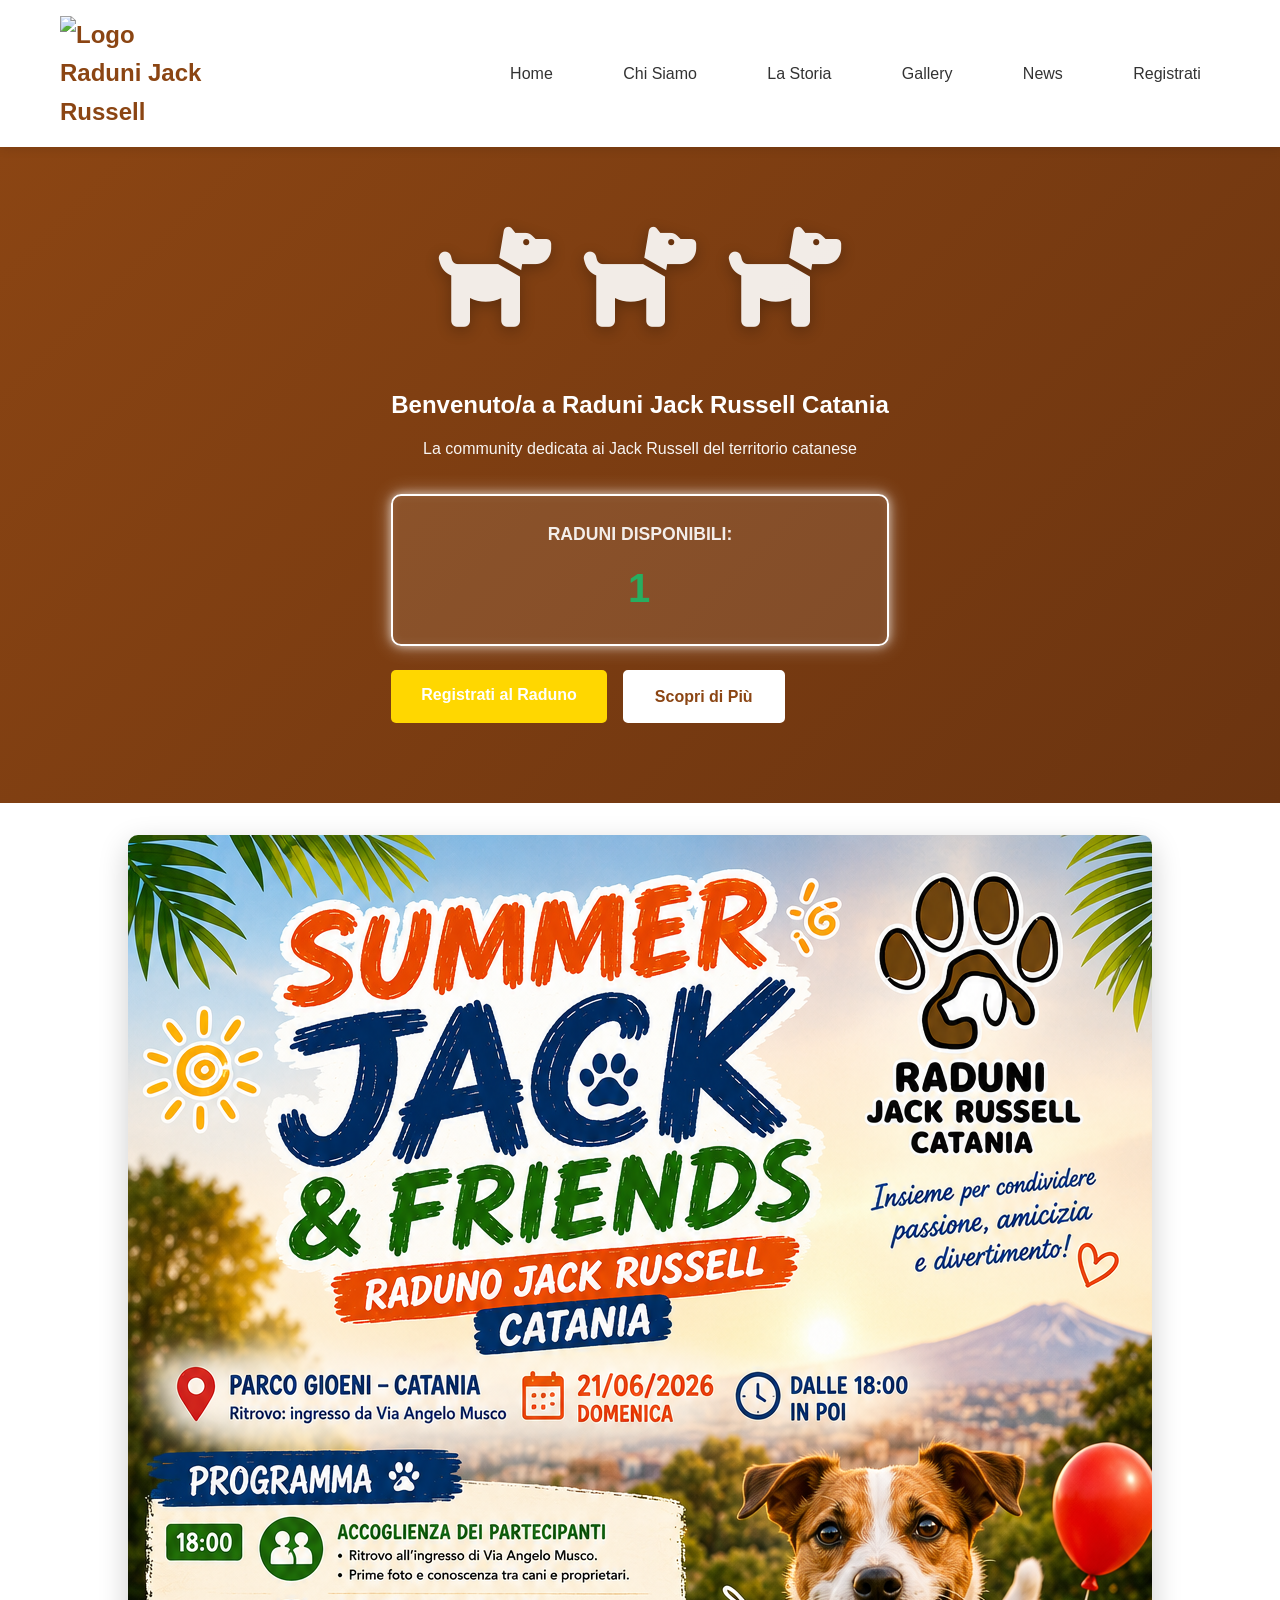
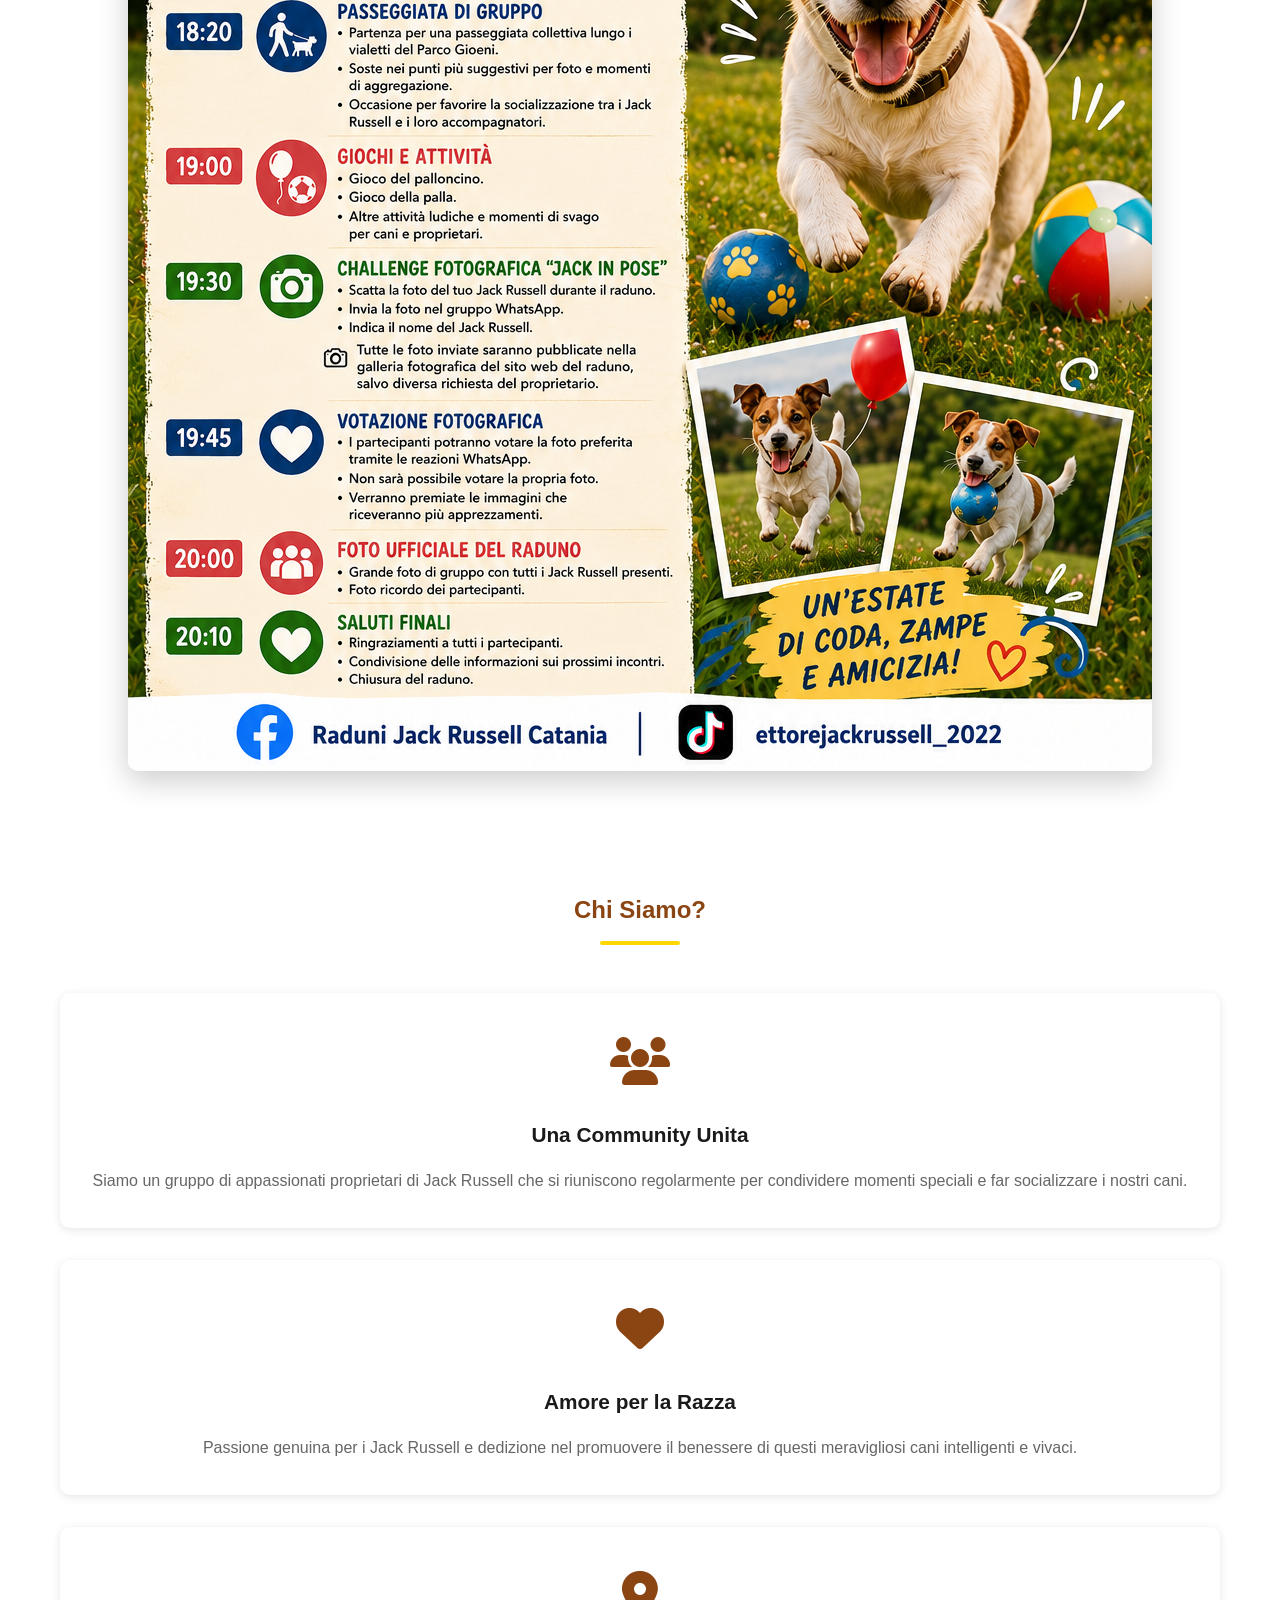
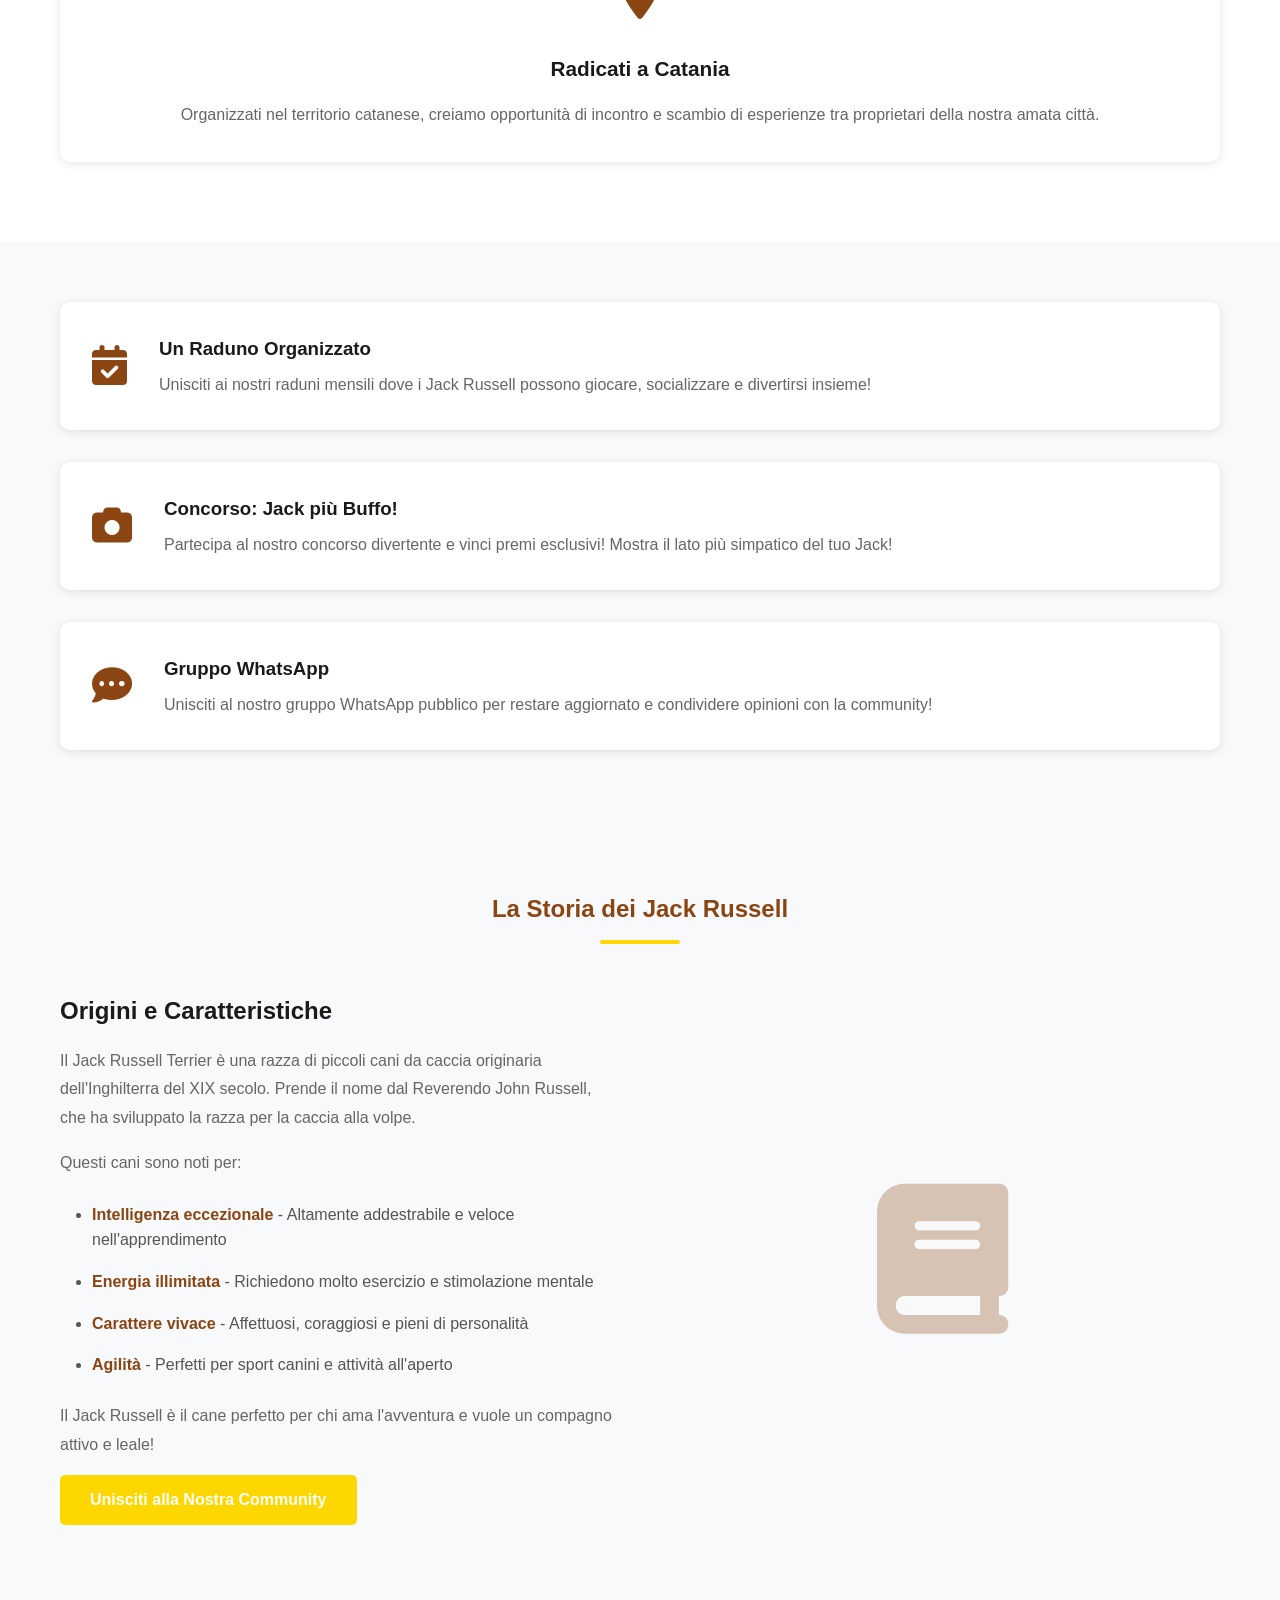
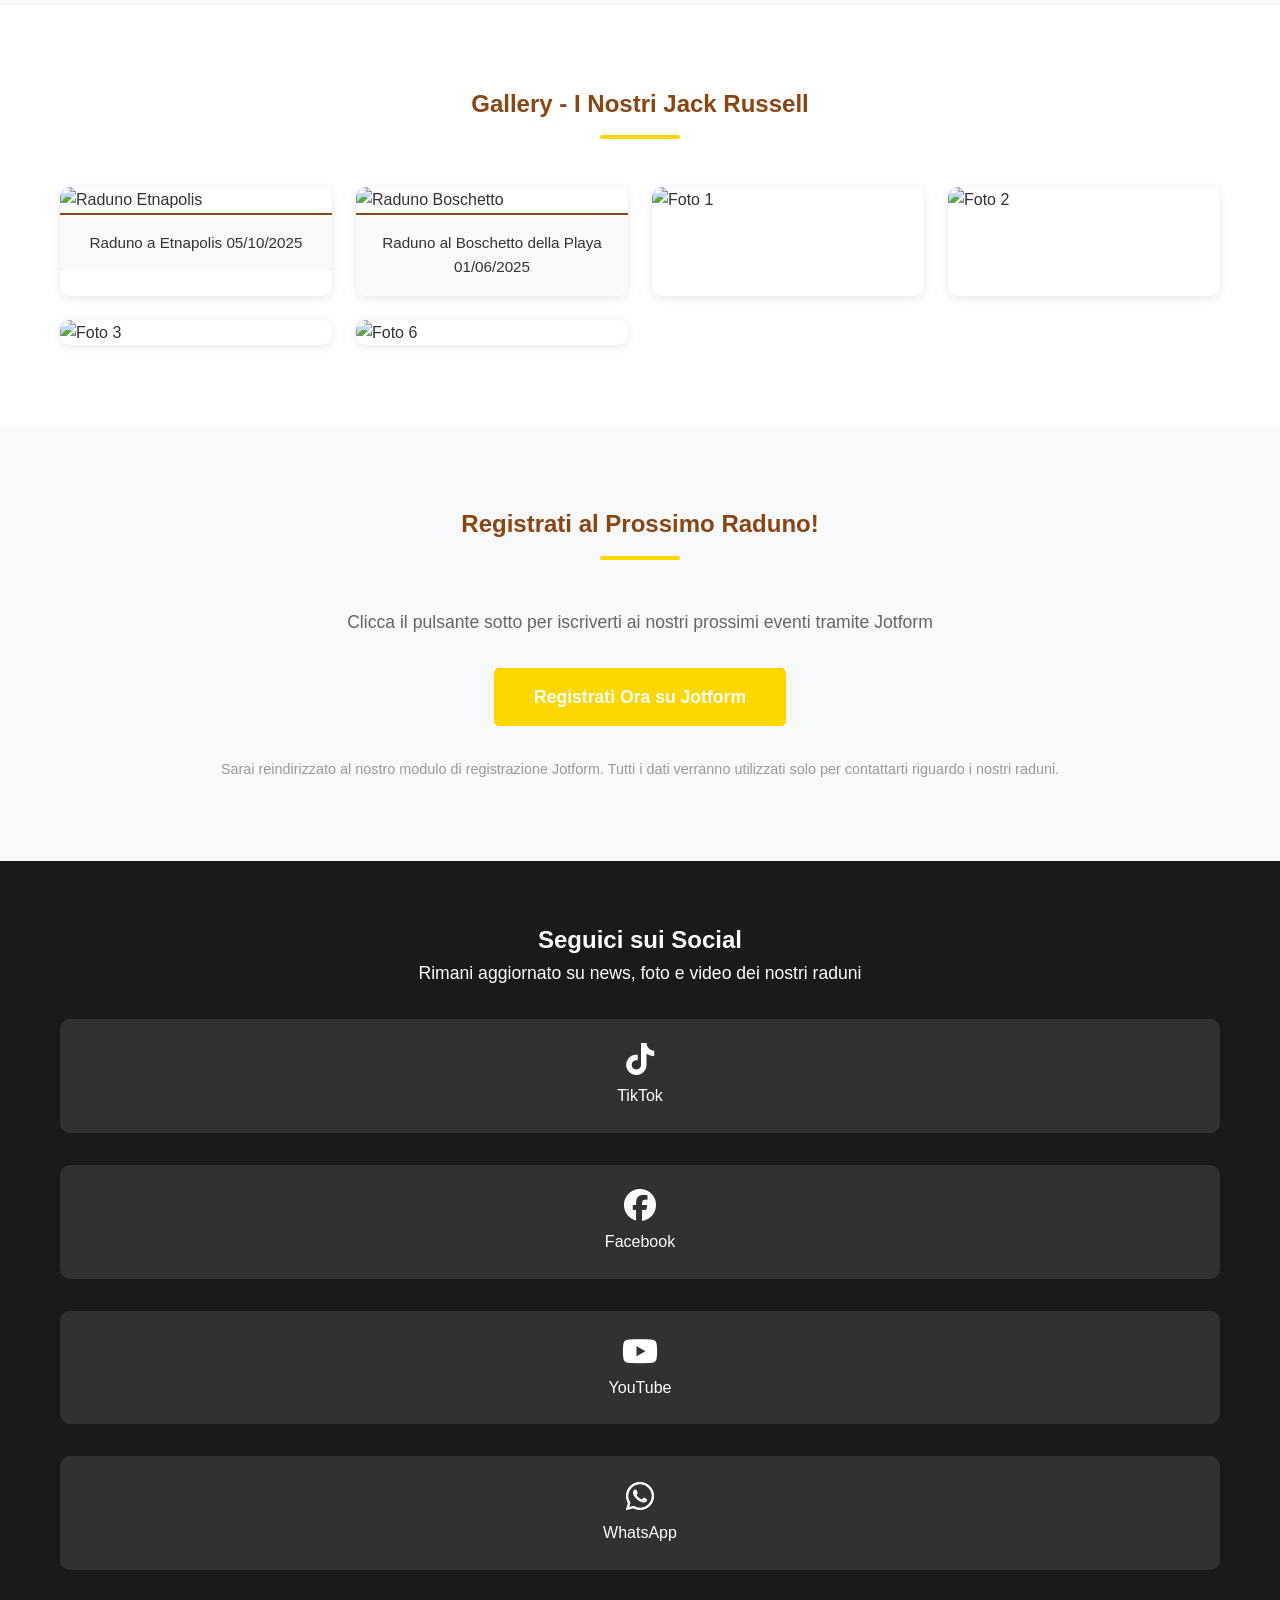
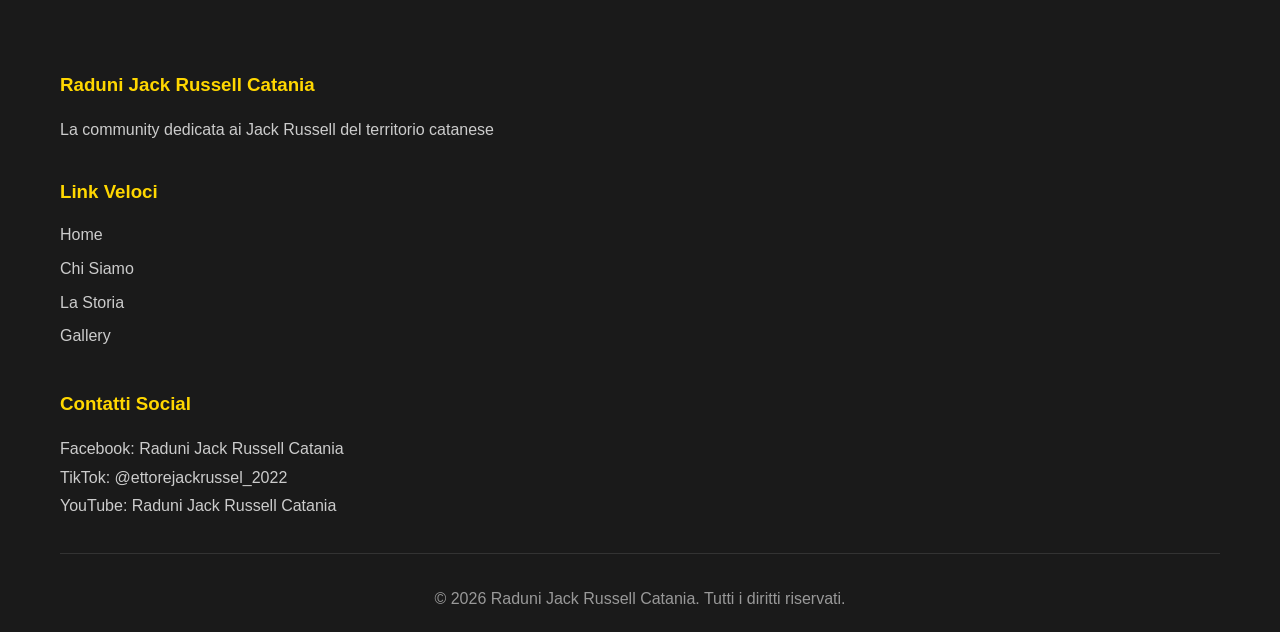
==== commit 8d207f66: "Aggiornamento sezione highlights: Un Raduno Organizzato" ====
--- a/index.html
+++ b/index.html
@@ -102,7 +102,7 @@
                     <i class="fas fa-calendar-check"></i>
                 </div>
                 <div class="highlight-content">
-                    <h3>Nessun Raduno Organizzato al momento</h3>
+                    <h3>Un Raduno Organizzato</h3>
                     <p>Unisciti ai nostri raduni mensili dove i Jack Russell possono giocare, socializzare e divertirsi insieme!</p>
                 </div>
             </div>
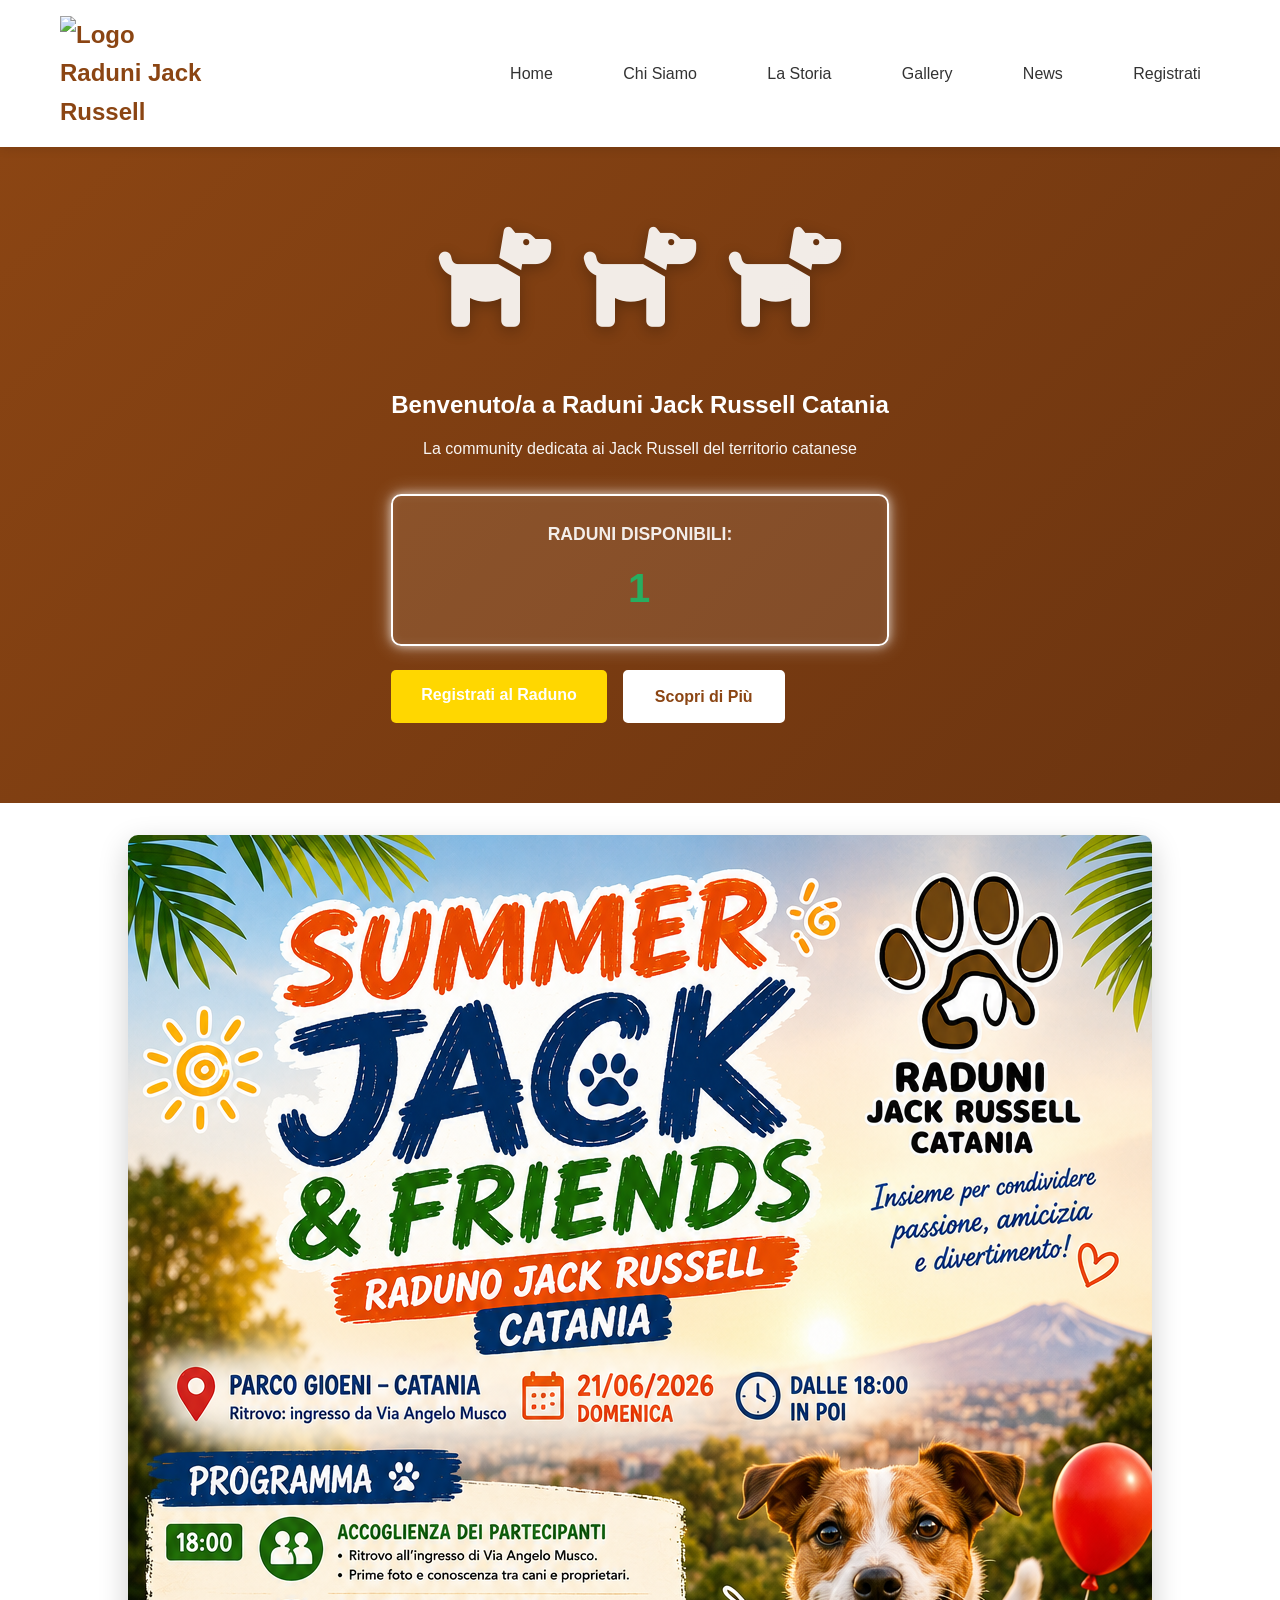
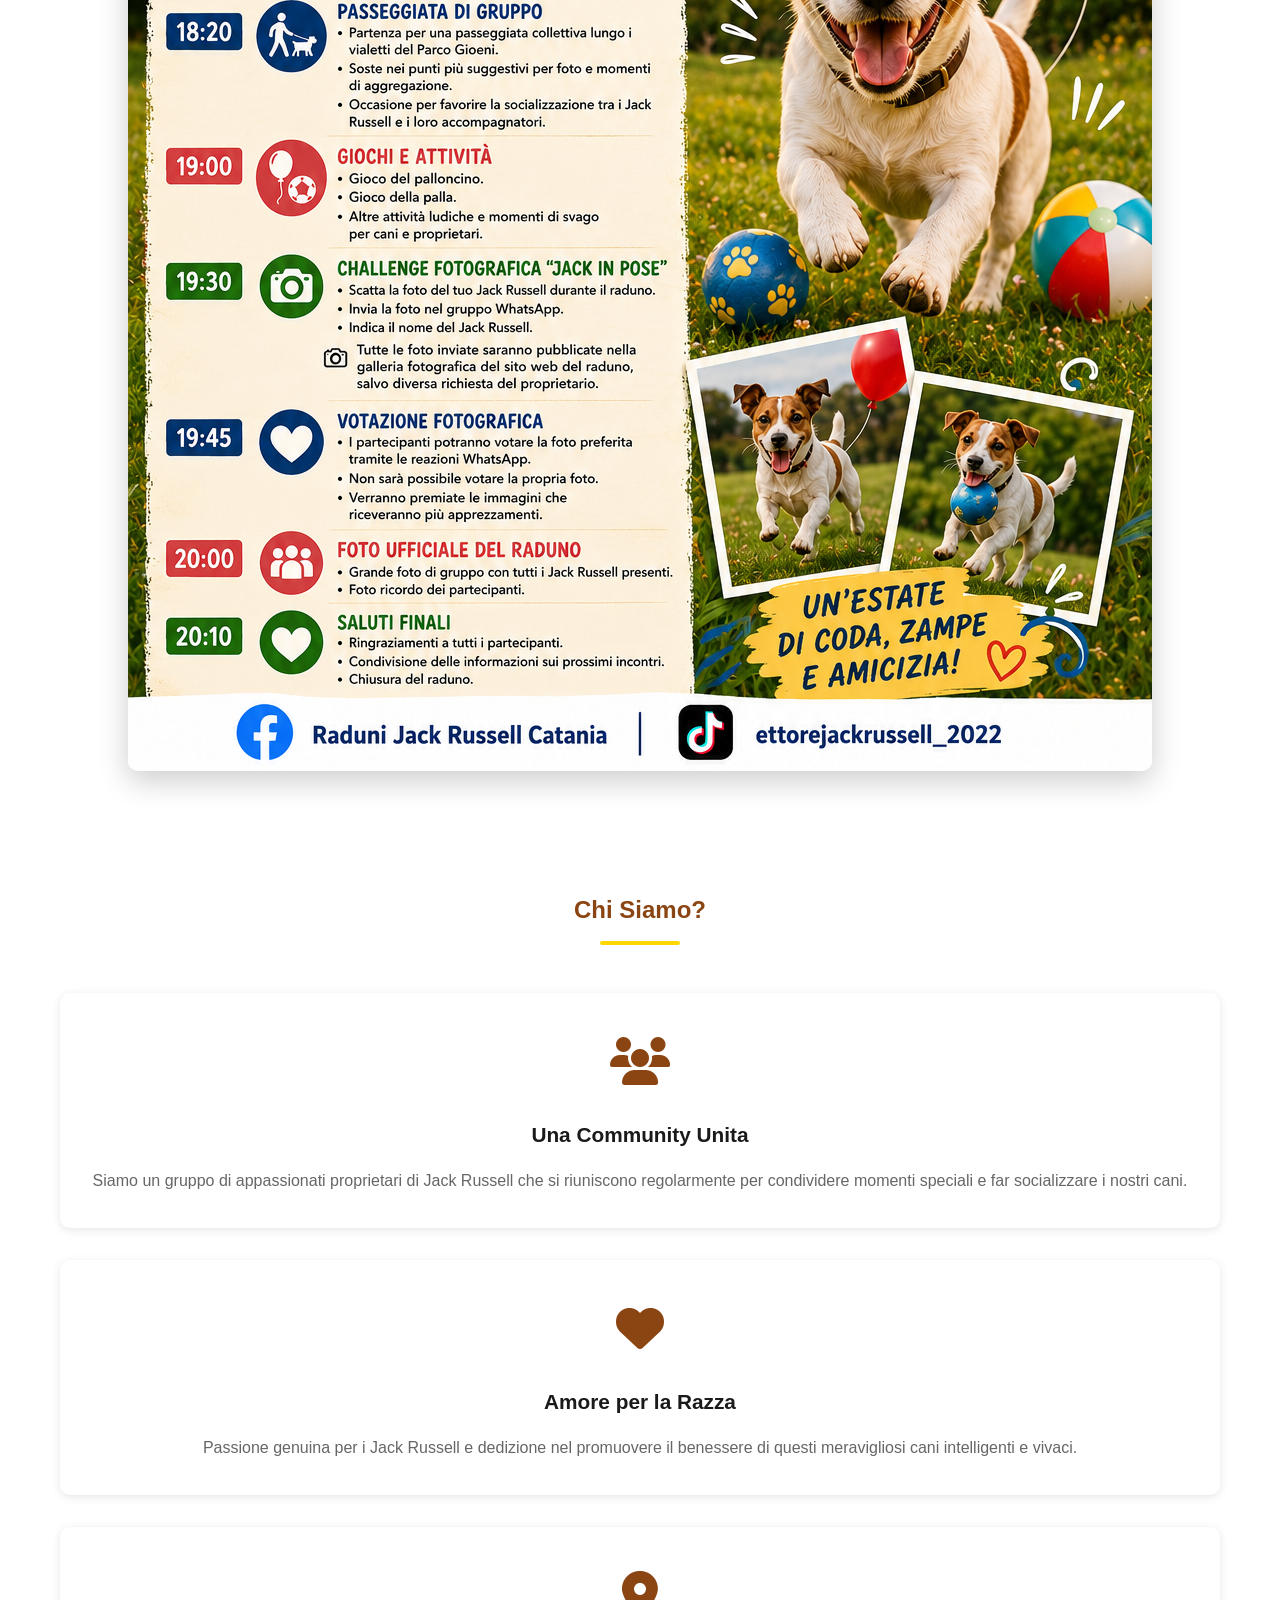
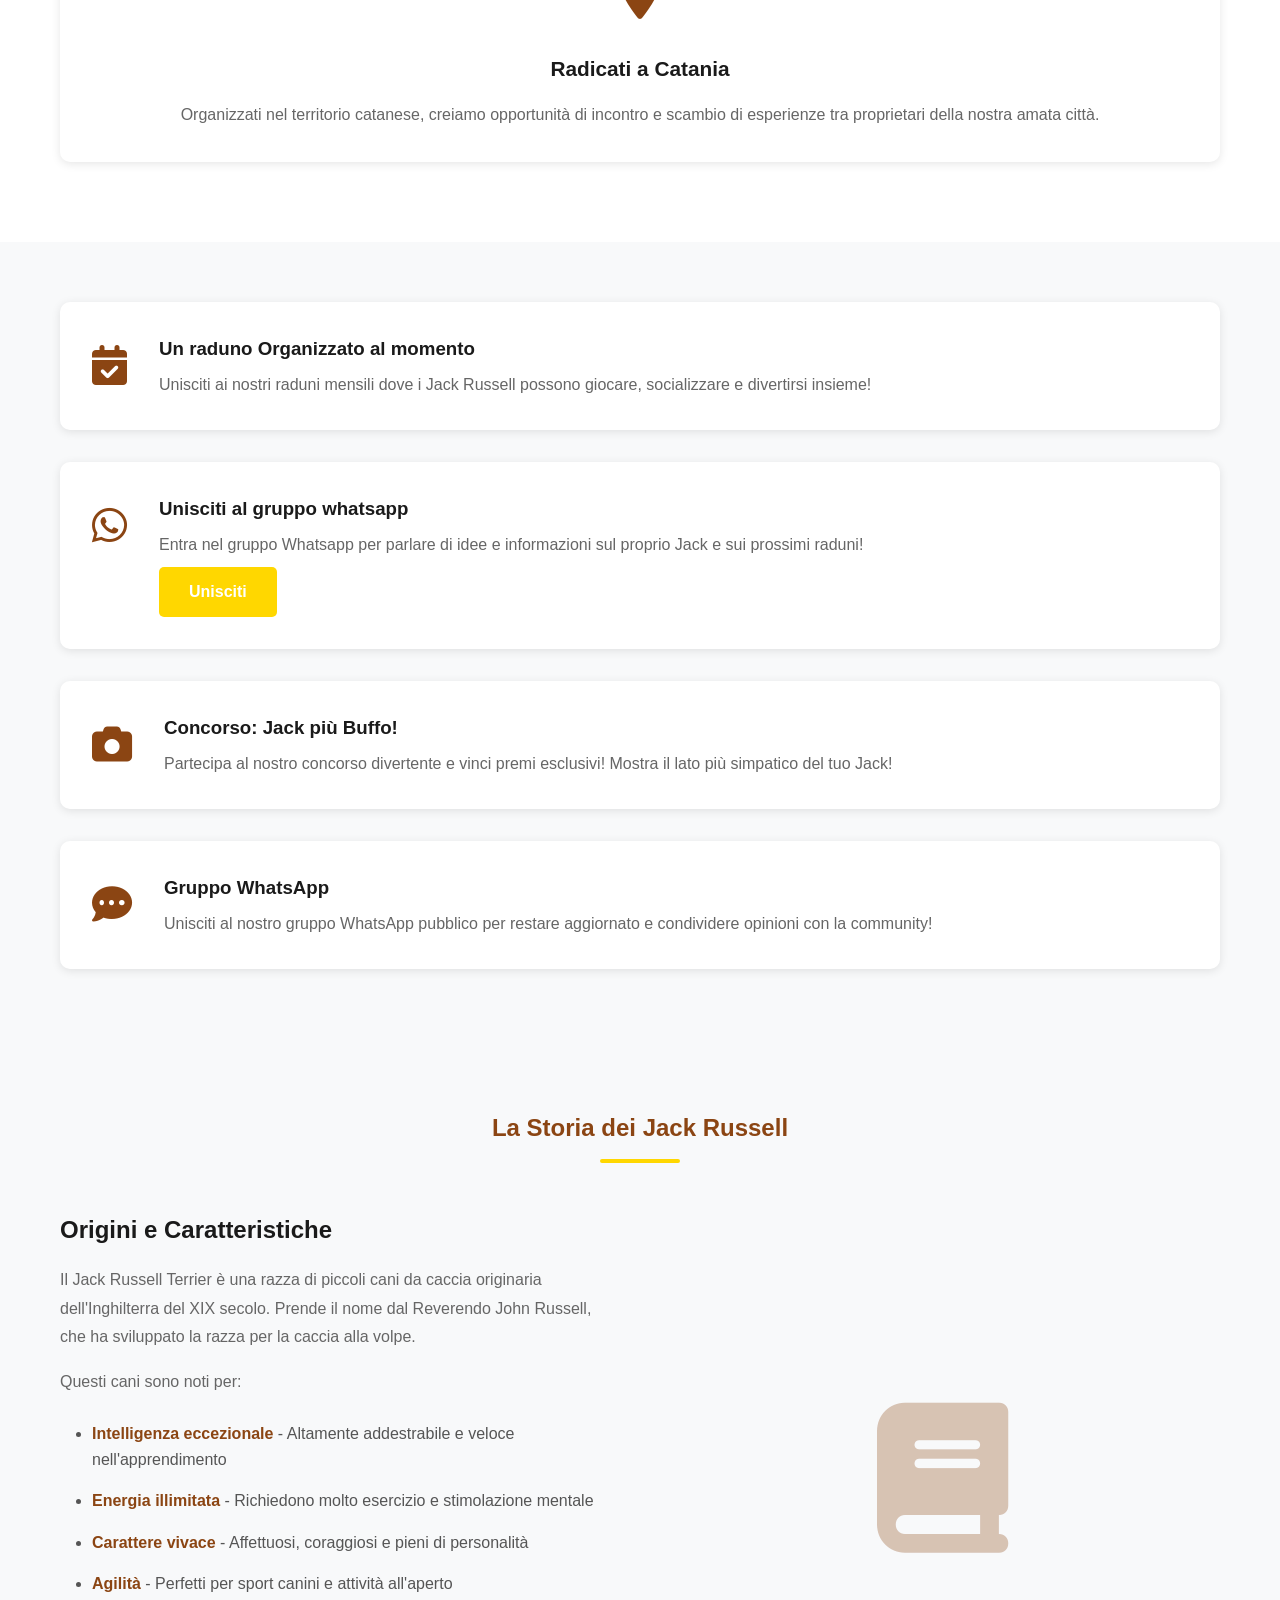
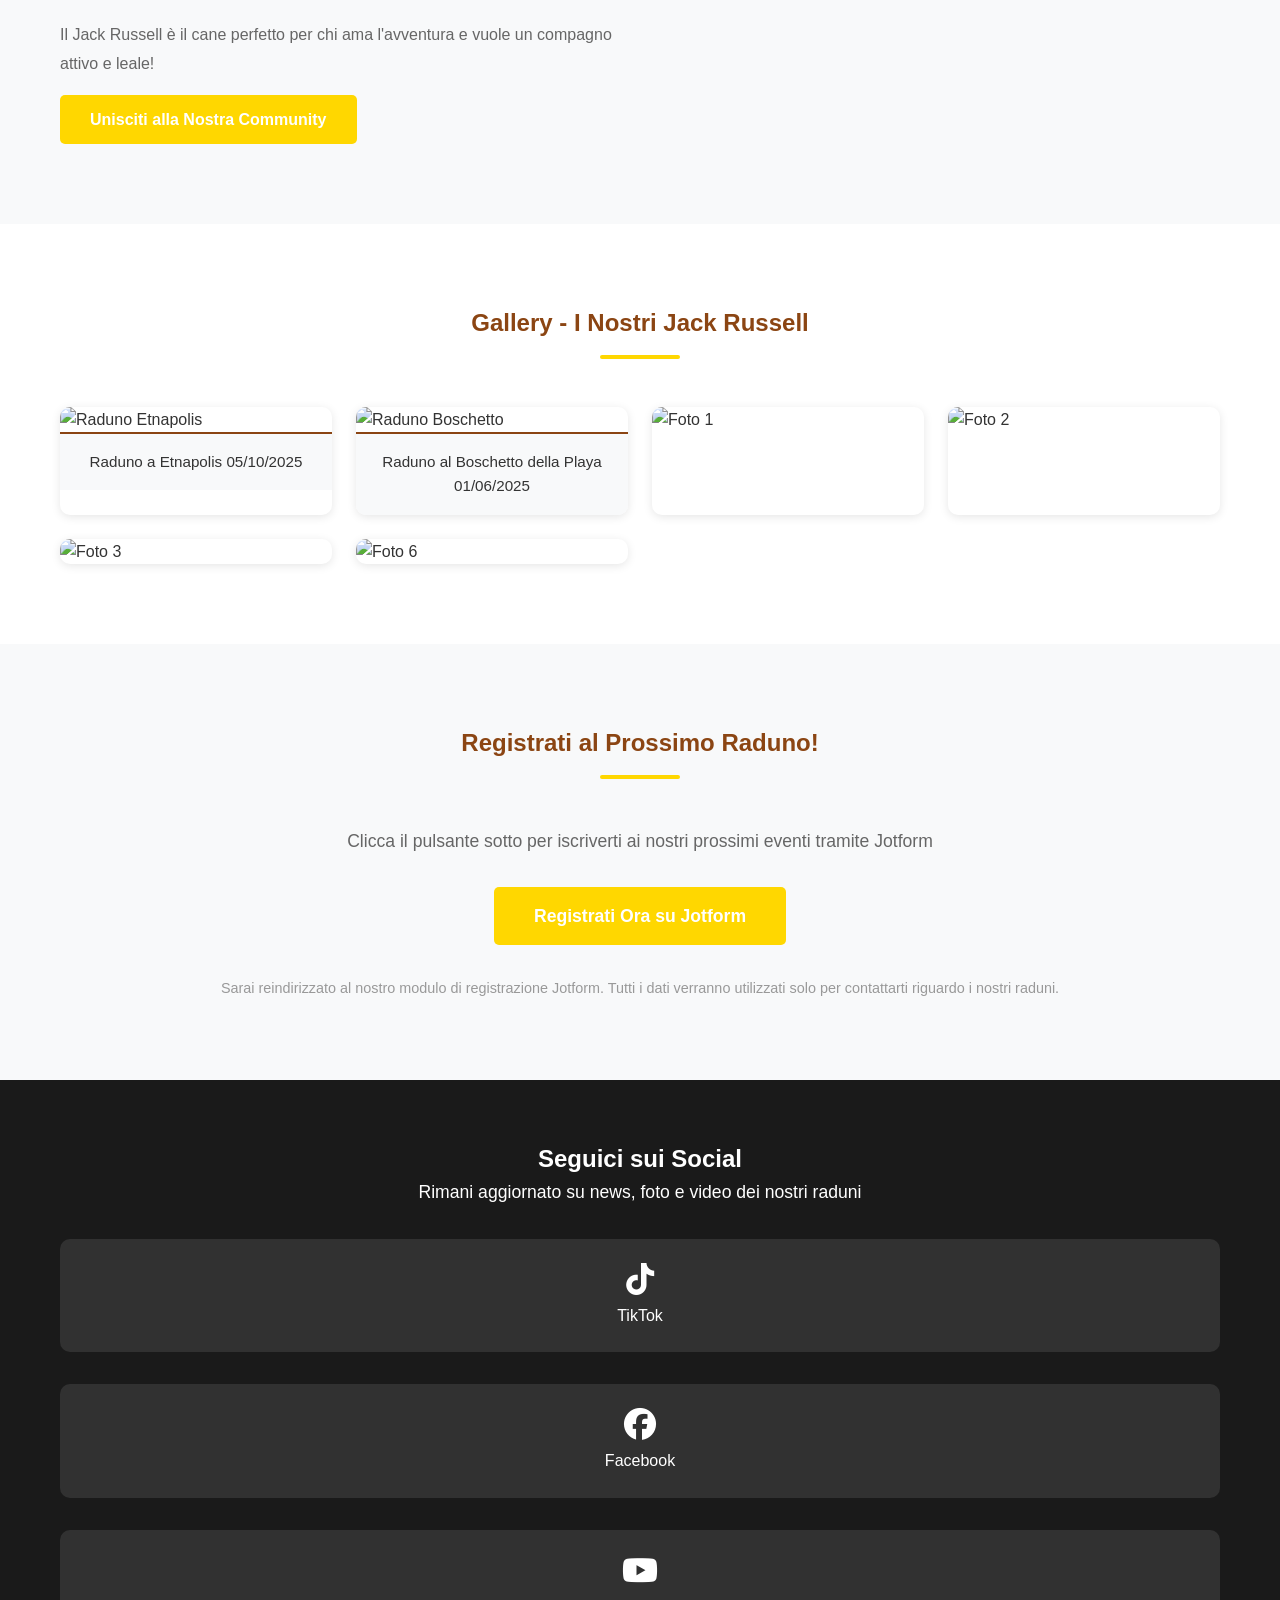
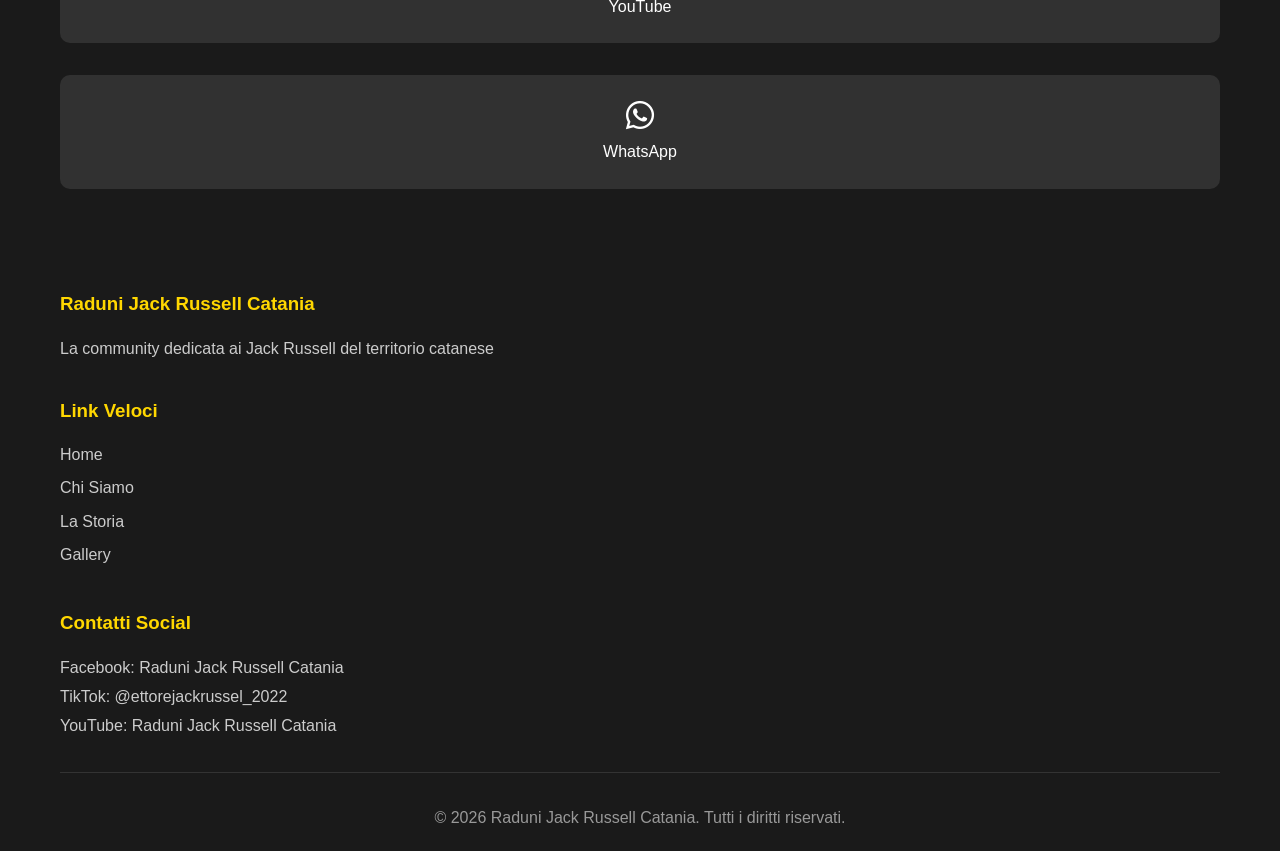
==== commit f769f2f8: "Aggiunto box WhatsApp nella sezione highlights" ====
--- a/index.html
+++ b/index.html
@@ -102,8 +102,18 @@
                     <i class="fas fa-calendar-check"></i>
                 </div>
                 <div class="highlight-content">
-                    <h3>Un Raduno Organizzato</h3>
+                    <h3>Un raduno Organizzato al momento</h3>
                     <p>Unisciti ai nostri raduni mensili dove i Jack Russell possono giocare, socializzare e divertirsi insieme!</p>
+                </div>
+            </div>
+            <div class="highlight-item">
+                <div class="highlight-icon">
+                    <i class="fab fa-whatsapp"></i>
+                </div>
+                <div class="highlight-content">
+                    <h3>Unisciti al gruppo whatsapp</h3>
+                    <p>Entra nel gruppo Whatsapp per parlare di idee e informazioni sul proprio Jack e sui prossimi raduni!</p>
+                    <a href="https://form.jotform.com/251222128423344" target="_blank" class="btn btn-primary" style="display: inline-block; margin-top: 10px;">Unisciti</a>
                 </div>
             </div>
             <div class="highlight-item">
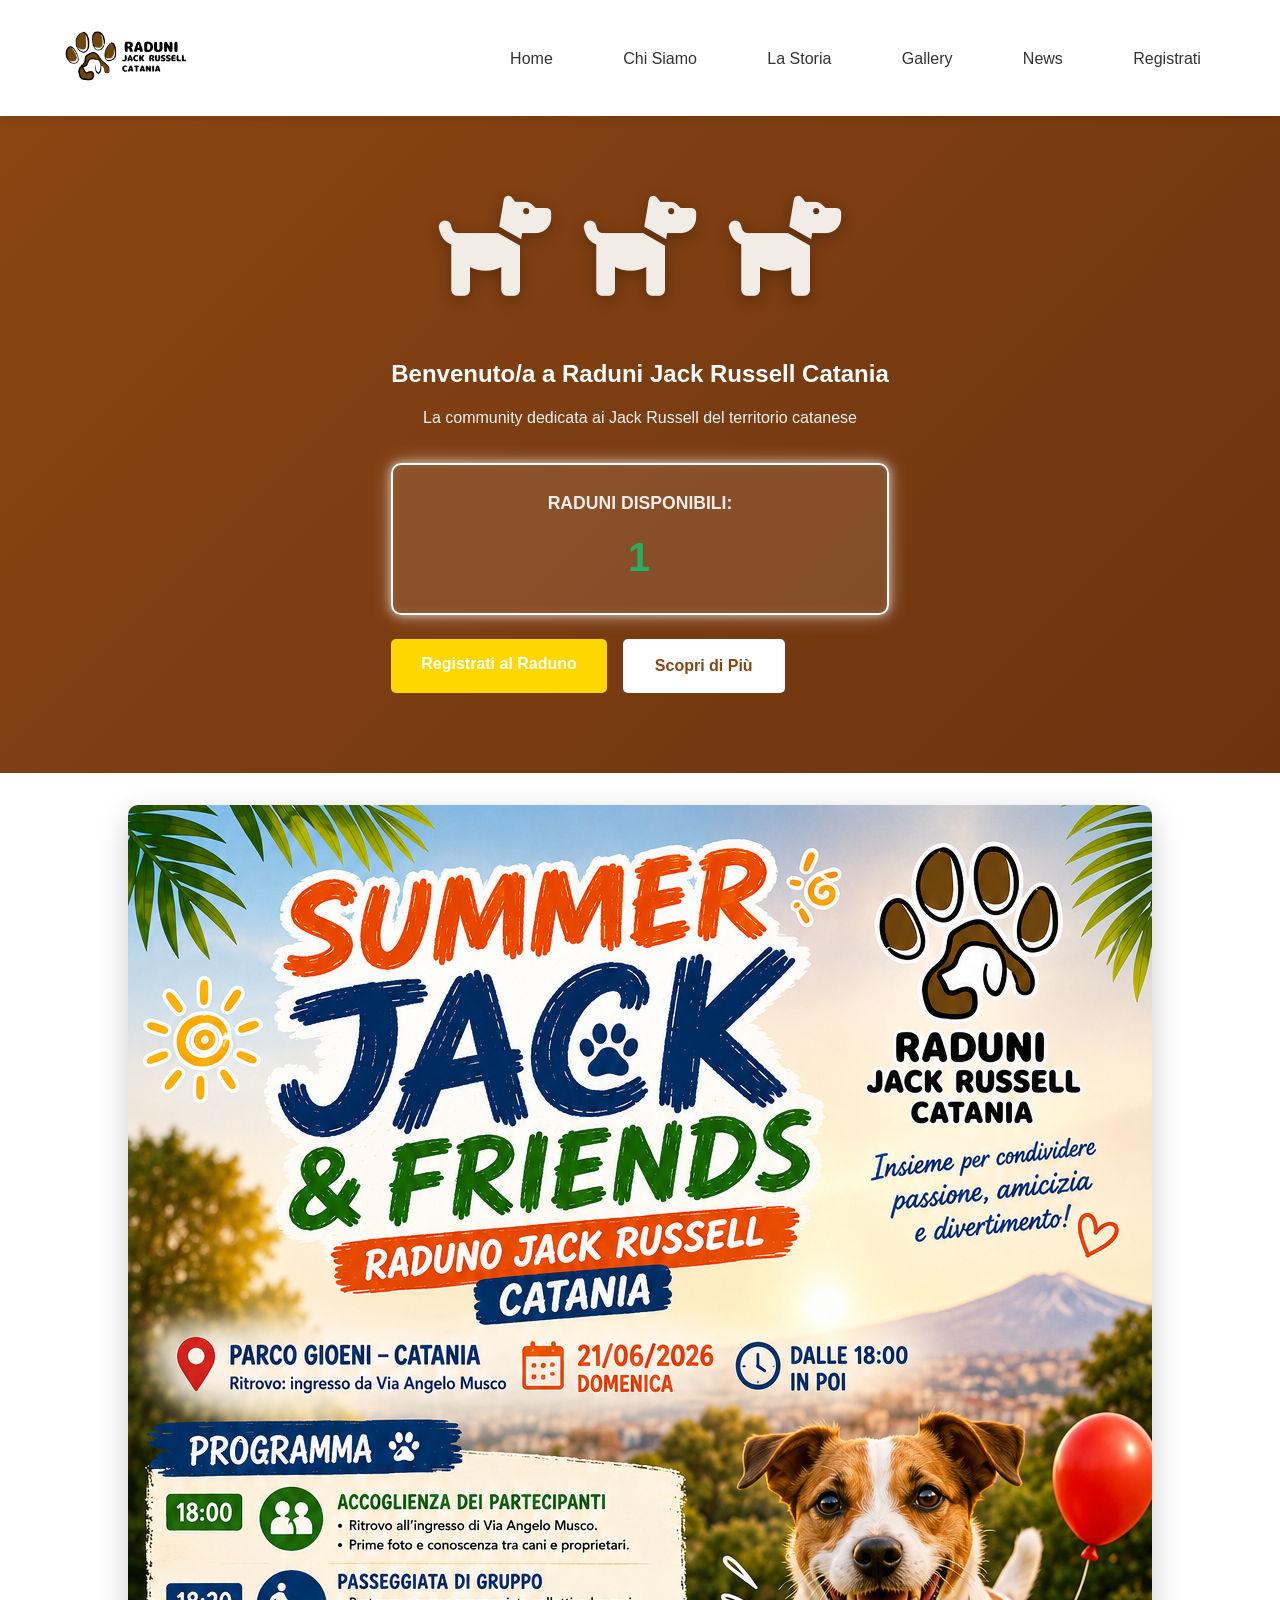
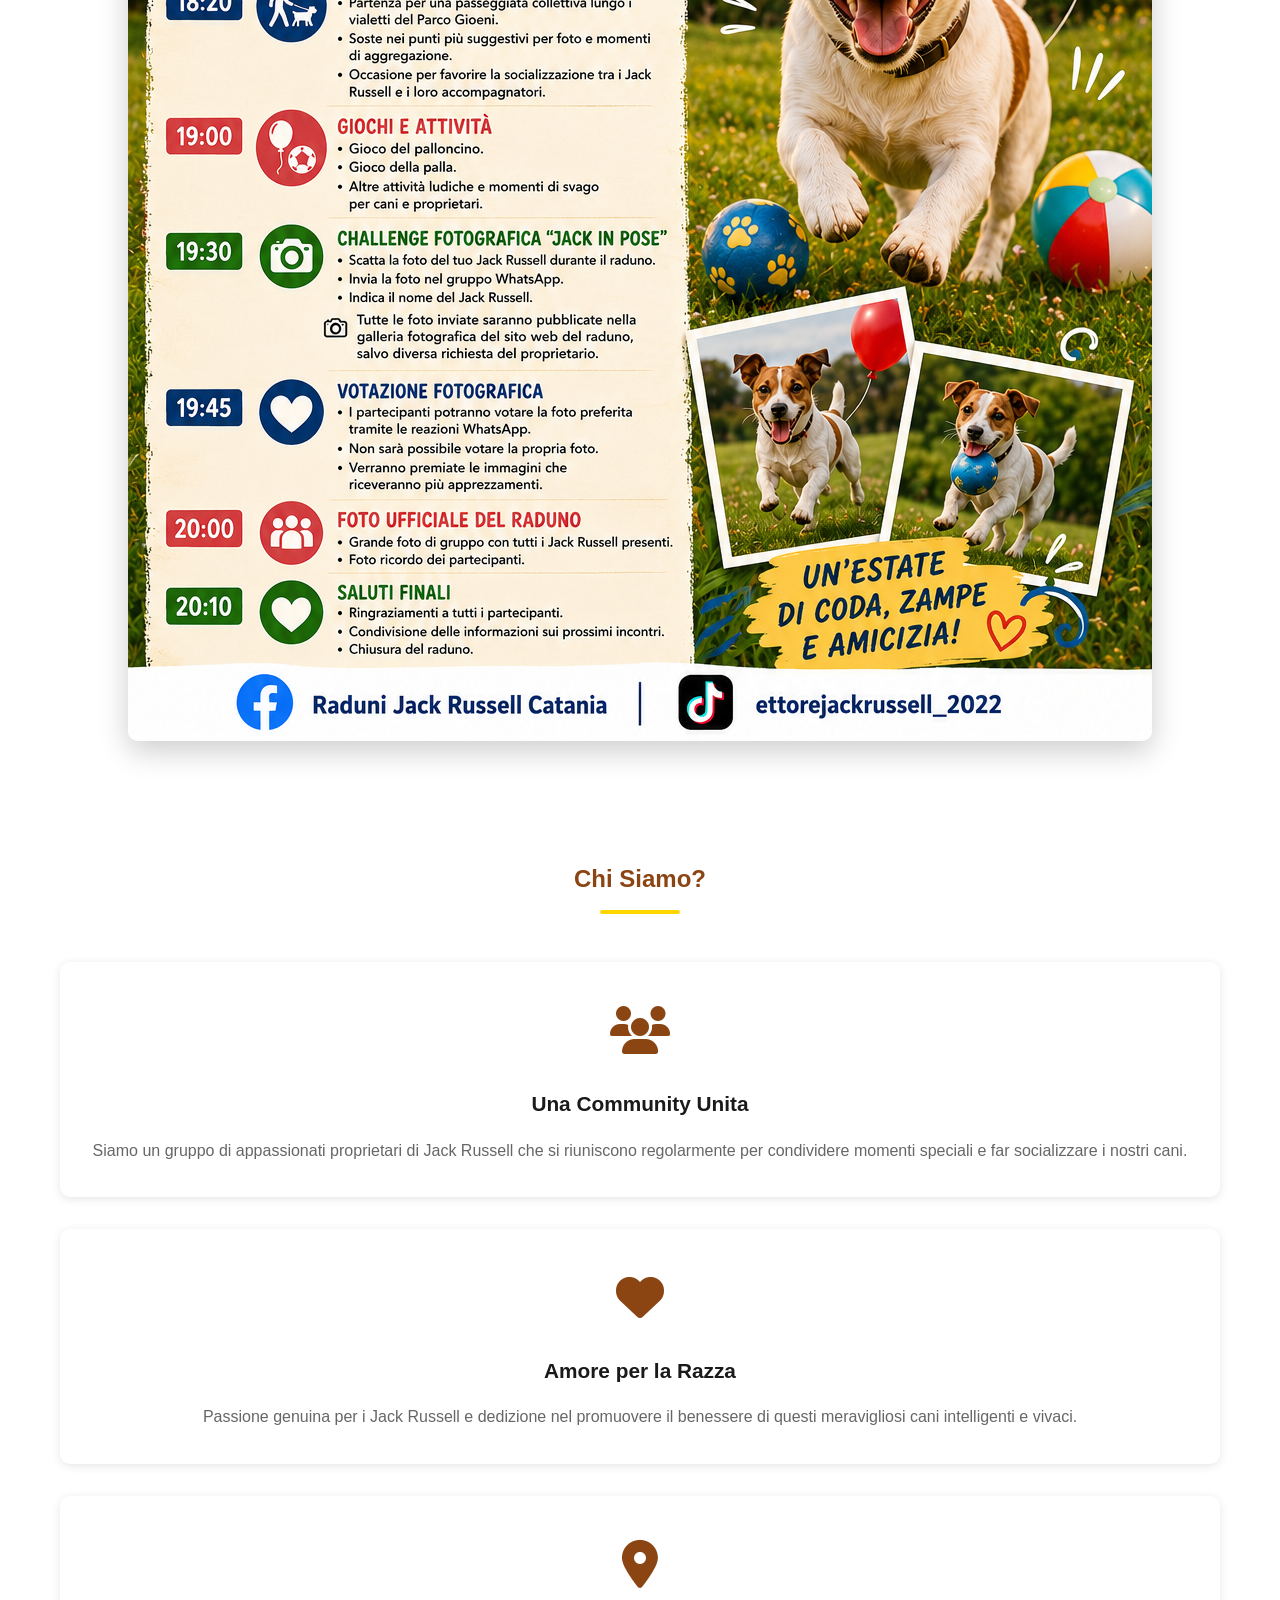
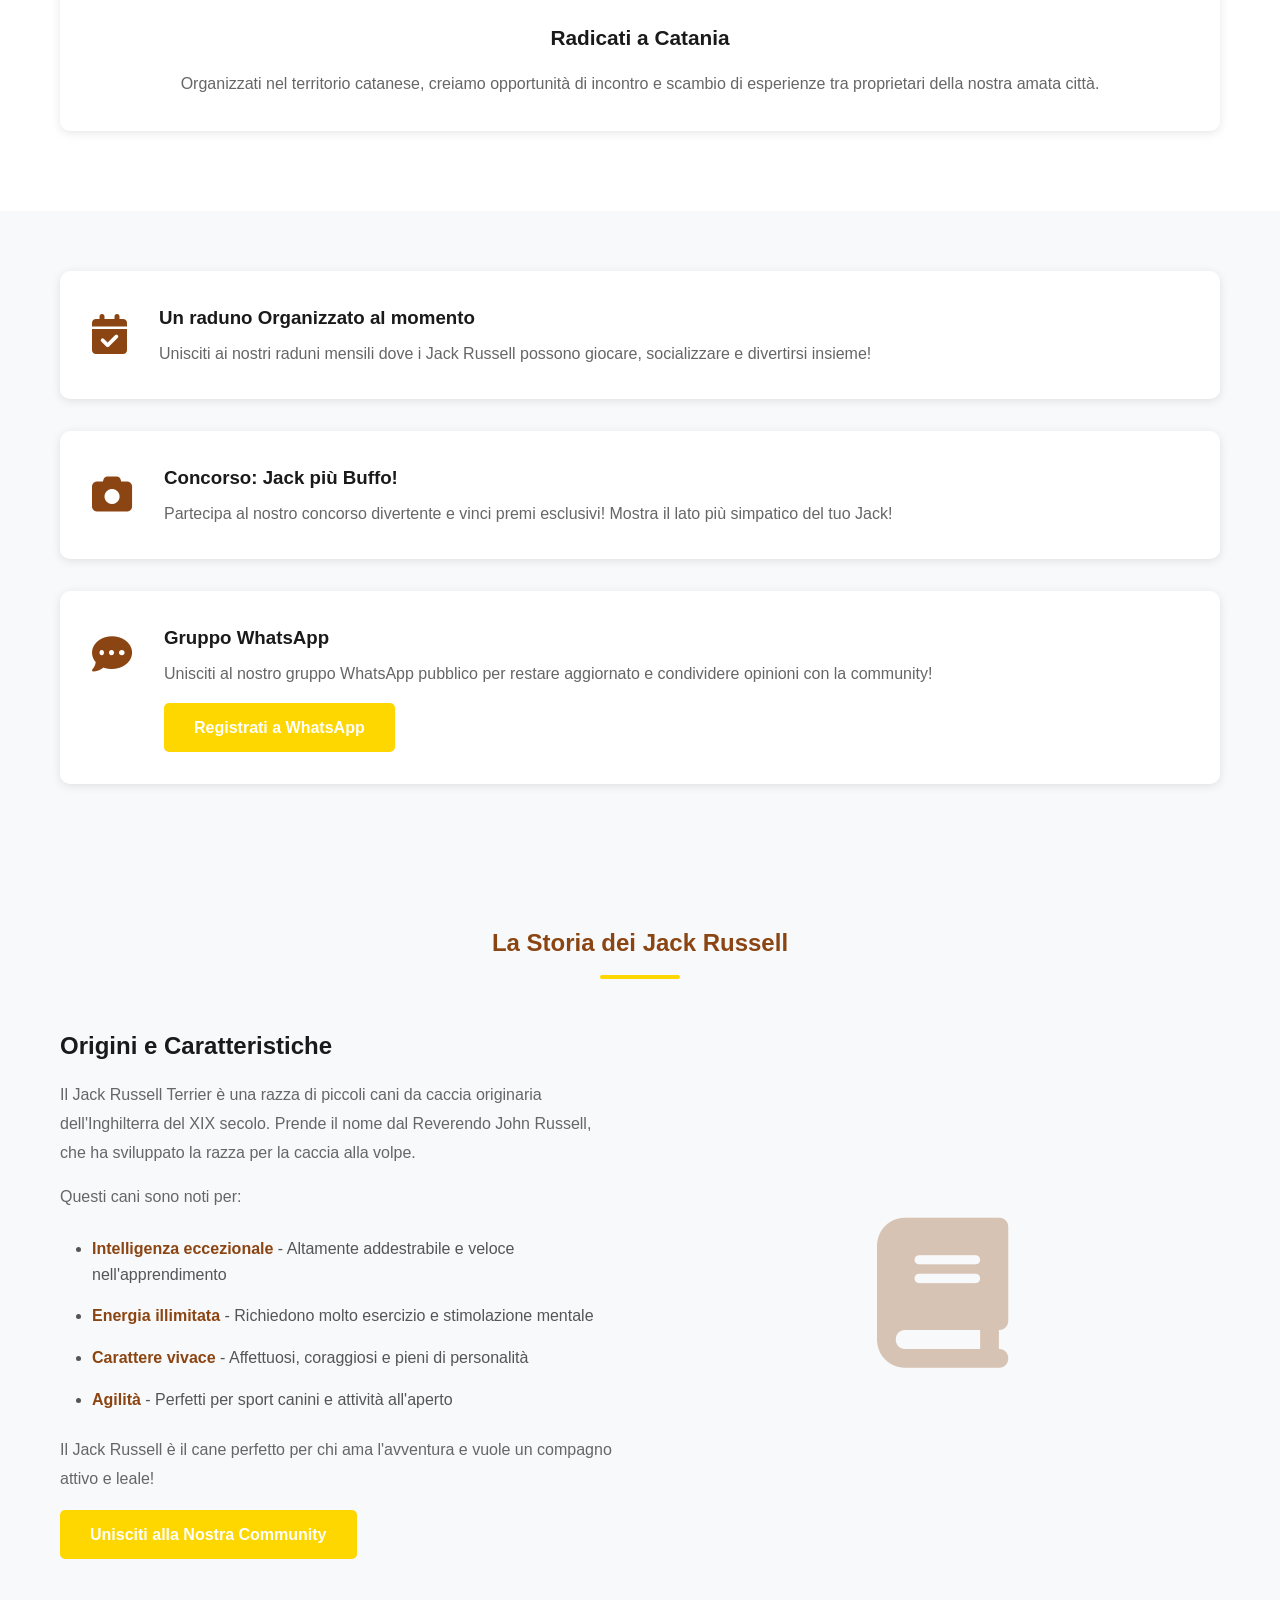
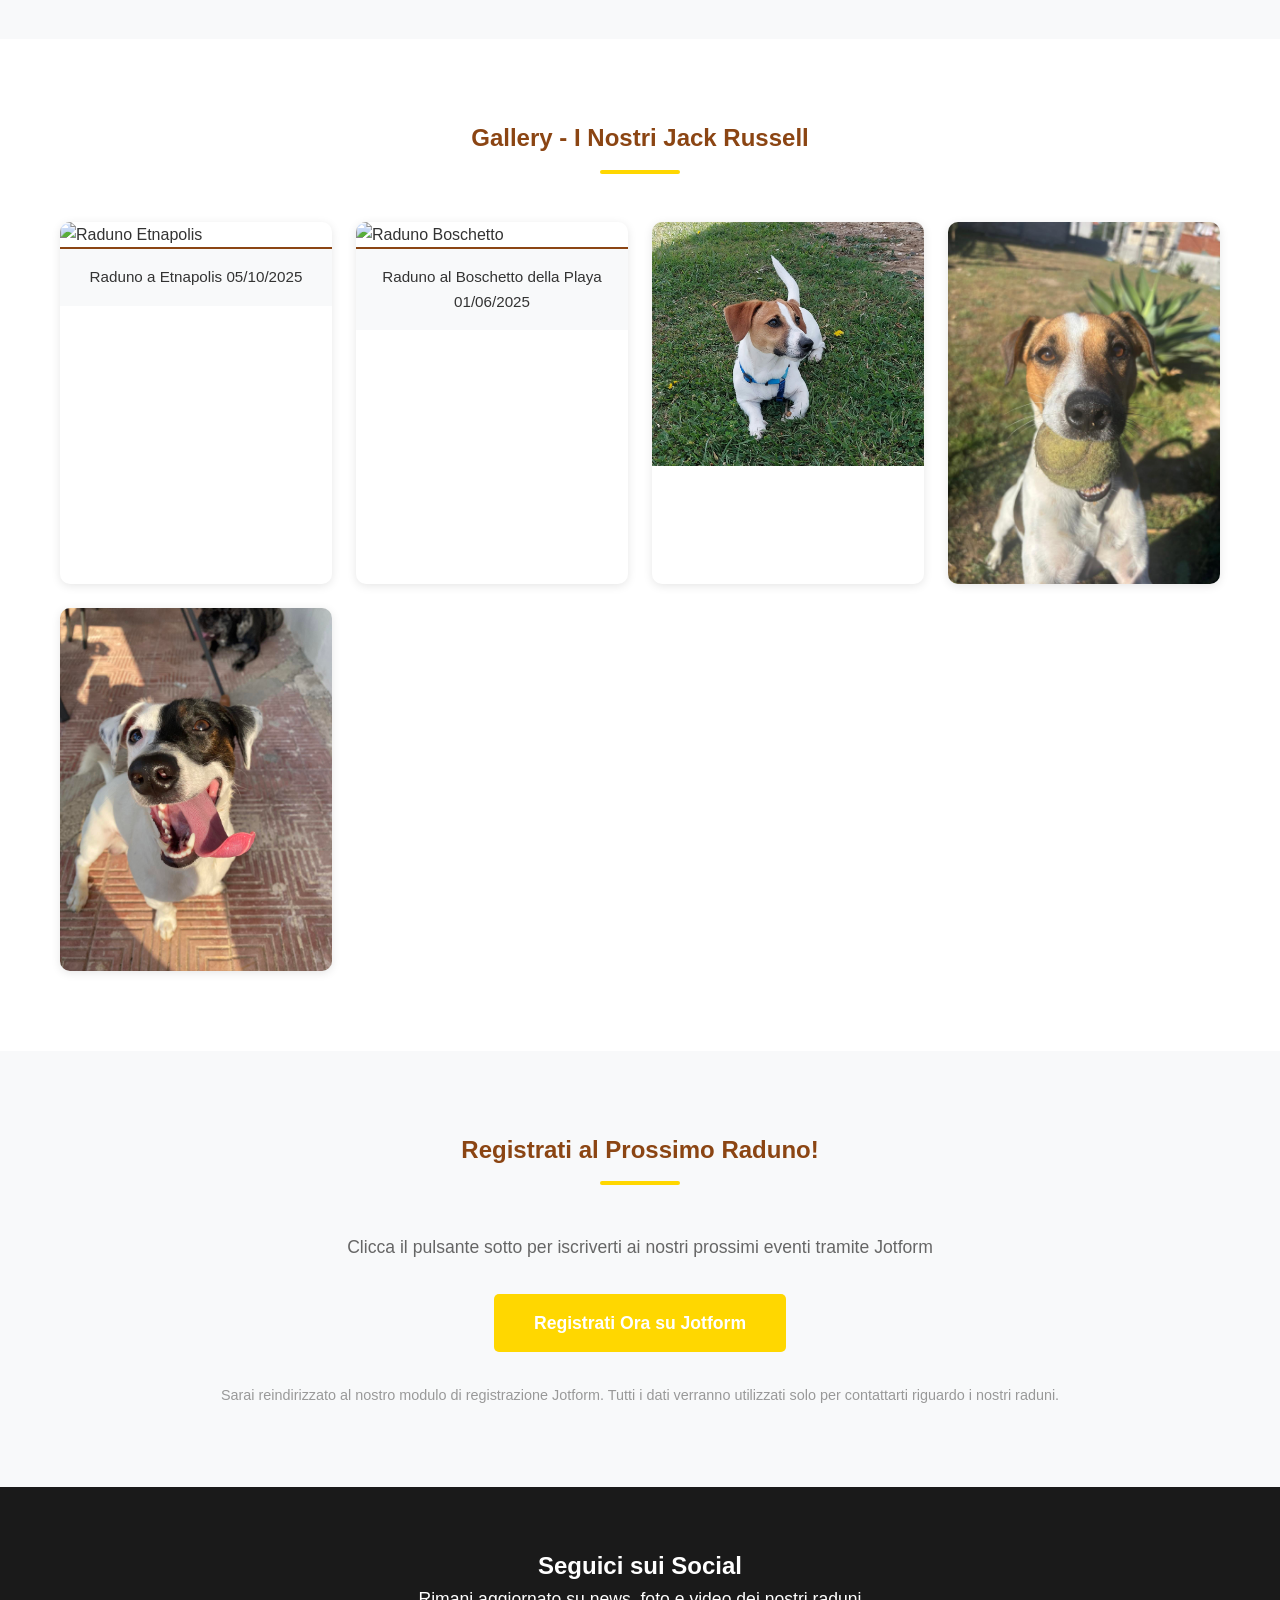
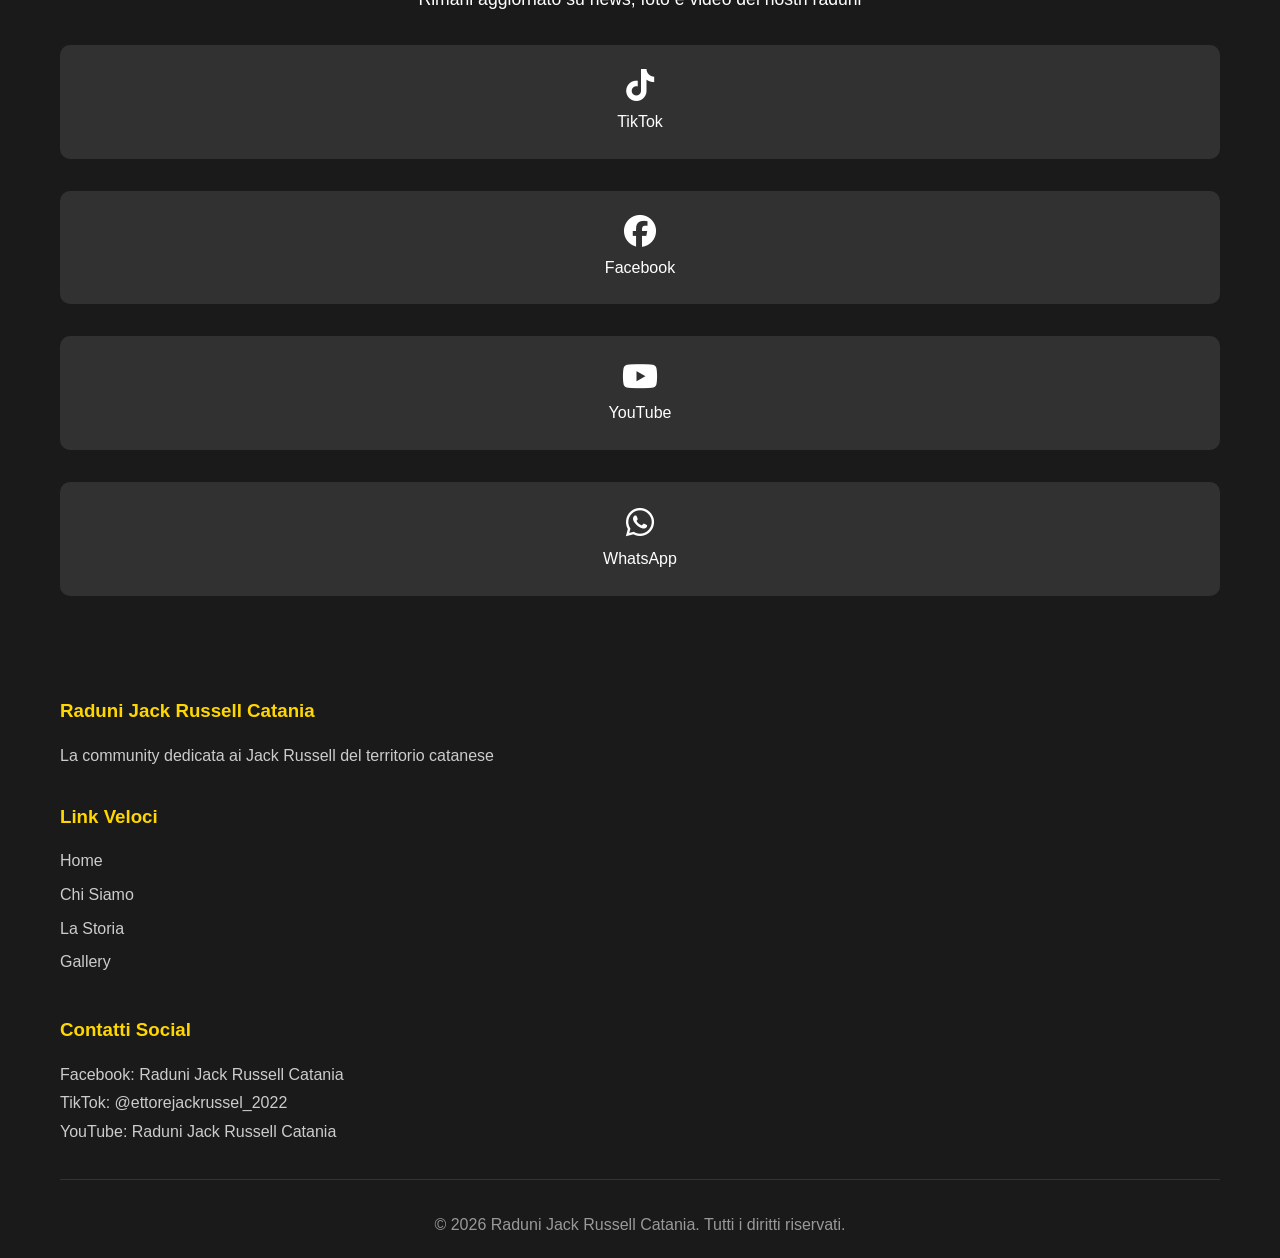
==== commit 5e0d6b97: "Descrizione delle modifiche" ====
--- a/index.html
+++ b/index.html
@@ -13,7 +13,7 @@
         <div class="container">
             <div class="nav-wrapper">
                 <div class="logo">
-                    <img src="https://scontent-fco2-1.xx.fbcdn.net/v/t39.30808-6/614715178_122166452894796319_6032748124560509522_n.jpg?stp=dst-jpg_tt6&cstp=mx1024x1024&ctp=s1024x1024&_nc_cat=108&ccb=1-7&_nc_sid=6ee11a&_nc_ohc=0SKBvsr-evwQ7kNvwEYwKjE&_nc_oc=AdrrWGaVp4kok5y4vlLDe4ELOX8pTABLjSQSomUFNy9cUoQNrT00HaR_lnWE9glw6ws&_nc_zt=23&_nc_ht=scontent-fco2-1.xx&_nc_gid=stT90zeHKhwvvclPyPSWlA&_nc_ss=7b2a8&oh=00_Af-3-H_kTu_I8rMeFzWnppOQgJST9Tu1BwkcCJAii3Tg3A&oe=6A29FA42" alt="Logo Raduni Jack Russell" class="logo-img">
+                    <img src="images/raduni.png" alt="Logo Raduni Jack Russell" class="logo-img">
                 </div>
                 <button class="hamburger" id="hamburger">
                     <span></span>
@@ -108,16 +108,6 @@
             </div>
             <div class="highlight-item">
                 <div class="highlight-icon">
-                    <i class="fab fa-whatsapp"></i>
-                </div>
-                <div class="highlight-content">
-                    <h3>Unisciti al gruppo whatsapp</h3>
-                    <p>Entra nel gruppo Whatsapp per parlare di idee e informazioni sul proprio Jack e sui prossimi raduni!</p>
-                    <a href="https://form.jotform.com/251222128423344" target="_blank" class="btn btn-primary" style="display: inline-block; margin-top: 10px;">Unisciti</a>
-                </div>
-            </div>
-            <div class="highlight-item">
-                <div class="highlight-icon">
                     <i class="fas fa-camera"></i>
                 </div>
                 <div class="highlight-content">
@@ -132,6 +122,7 @@
                 <div class="highlight-content">
                     <h3>Gruppo WhatsApp</h3>
                     <p>Unisciti al nostro gruppo WhatsApp pubblico per restare aggiornato e condividere opinioni con la community!</p>
+                    <a href="https://form.jotform.com/251222128423344" target="_blank" class="btn btn-primary" style="margin-top: 1rem; display: inline-block;">Registrati a WhatsApp</a>
                 </div>
             </div>
         </div>
@@ -168,24 +159,21 @@
             <h2>Gallery - I Nostri Jack Russell</h2>
             <div class="gallery-grid">
                 <div class="gallery-item">
-                    <img src="https://scontent-fco2-1.xx.fbcdn.net/v/t39.30808-6/558940077_122154636608796319_8584367961788049569_n.jpg?stp=dst-jpg_tt6&cstp=mx1600x721&ctp=s1600x721&_nc_cat=108&ccb=1-7&_nc_sid=aa7b47&_nc_ohc=TbJbE64CXR0Q7kNvwEogPtA&_nc_oc=Adry45VOfO2t5cJ2rmBg9bVTkPZ3df2lDbe0ctBPpkXhtSwAL2GdiL0LrWmQbYGt89w&_nc_zt=23&_nc_ht=scontent-fco2-1.xx&_nc_gid=uBfK3j38k_HB5aMW0XJ9Ug&_nc_ss=7b2a8&oh=00_Af8uvgBdmEqchk8pxWJftk-gjpBVi4DjjjhL-_vS0cFDbQ&oe=6A2A12FE" alt="Raduno Etnapolis" class="gallery-img">
+                    <img src="https://scontent-fco2-1.xx.fbcdn.net/v/t39.30808-6/558940077_122154636608796319_8584367961788049569_n.jpg?stp=dst-jpg_tt6&cstp=mx1600x721&ctp=s1600x721&_nc_cat=108&ccb=1-7&_nc_sid=aa7b47&_nc_ohc=9mp9ozqMauQQ7kNvwHS331R&_nc_oc=Adr4nJSR_ZbrU-83CAZCoQGGPm725Cghl2LHT5PoYiSa6CQoIKBD_5HnbY4CfmH4t9o&_nc_zt=23&_nc_ht=scontent-fco2-1.xx&_nc_gid=B7seGS_xtEdwQFSof4gGFQ&_nc_ss=7b2a8&oh=00_Af-XNN9khWHsjUVY0HrMlVb2UtMX6vcLRsDu04UHOxBA0A&oe=6A39ACBE" alt="Raduno Etnapolis" class="gallery-img">
                     <div class="gallery-caption">Raduno a Etnapolis 05/10/2025</div>
                 </div>
                 <div class="gallery-item">
-                    <img src="https://scontent-fco2-1.xx.fbcdn.net/v/t39.30808-6/497931323_1888472035027710_320095378897943576_n.jpg?stp=dst-jpg_tt6&cstp=mx1600x777&ctp=s1600x777&_nc_cat=100&ccb=1-7&_nc_sid=aa7b47&_nc_ohc=IXf5hEsu1WQQ7kNvwFzEhIi&_nc_oc=Adrw2Ei6wM1QNroshtsbLNMaIQpRnyM428FriYD78CPd8aMpfbfZyECZEDln2MSM9D8&_nc_zt=23&_nc_ht=scontent-fco2-1.xx&_nc_gid=2K4yKGbkOo1T_nd-Y9lJfA&_nc_ss=7b2a8&oh=00_Af-SVhWore8EJzahmm74h3YoWaaPtjpm7F6Y53igJhu-kQ&oe=6A29F18A" alt="Raduno Boschetto" class="gallery-img">
+                    <img src="https://scontent-fco2-1.xx.fbcdn.net/v/t39.30808-6/497931323_1888472035027710_320095378897943576_n.jpg?stp=dst-jpg_tt6&cstp=mx1600x777&ctp=s1600x777&_nc_cat=100&ccb=1-7&_nc_sid=aa7b47&_nc_ohc=6Ue_QkD70PoQ7kNvwFoWFju&_nc_oc=Adq4DnALKpr7dejHinwLqj9sN6cFnZhlC2hhbHT8sOsFprIZylzia8SyZAj1tCIt9io&_nc_zt=23&_nc_ht=scontent-fco2-1.xx&_nc_gid=Idc_NyfQG72uUDNr5tgGcw&_nc_ss=7b2a8&oh=00_Af-7D5iv0BZCdyD7V6Qyh7COHPvmEKWO49MI57xWgIOAWQ&oe=6A398B4A" alt="Raduno Boschetto" class="gallery-img">
                     <div class="gallery-caption">Raduno al Boschetto della Playa 01/06/2025</div>
                 </div>
                 <div class="gallery-item">
-                    <img src="https://scontent-fco2-1.xx.fbcdn.net/v/t39.30808-6/655009476_1410537617512121_2883570370692091195_n.jpg?stp=dst-jpg_tt6&cstp=mx1200x1600&ctp=s1200x1600&_nc_cat=109&ccb=1-7&_nc_sid=aa7b47&_nc_ohc=wxJQ_YK7FRoQ7kNvwH99tCC&_nc_oc=Ado2VbEcsU0Ny8iZ8jML0IKx_iQa_FxMuPfb28LUyq3Clz7N0ws6BuBO_HWITAS813k&_nc_zt=23&_nc_ht=scontent-fco2-1.xx&_nc_gid=u3437MzEvpb0v0feySICsA&_nc_ss=7b2a8&oh=00_Af9KAixrHVNSXy4VreckPn0jkxzCMad2WCdGssM10Lr6PQ&oe=6A29E995" alt="Foto 1" class="gallery-img">
-                </div>
-                <div class="gallery-item">
-                    <img src="https://scontent-fco2-1.xx.fbcdn.net/v/t39.30808-6/653835477_4231457617097361_8225393629243364505_n.jpg?stp=cp6_dst-jpg_tt6&cstp=mx1536x2048&ctp=s1536x2048&_nc_cat=104&ccb=1-7&_nc_sid=aa7b47&_nc_ohc=trHH-4cIO9oQ7kNvwFo8Kbz&_nc_oc=Adqrph7ZKAN_hLXNweFSK2fMF_mm1nU2K2ulT8Hx5N2-oqy3KT5HXluyx5Nk62rQZbs&_nc_zt=23&_nc_ht=scontent-fco2-1.xx&_nc_gid=-DKKM8SnWl06UmZJaRoFOA&_nc_ss=7b2a8&oh=00_Af9t9PjOGoty7OYBDsXcvUCDMSYfQxkmxloGkvaLJTdTKA&oe=6A29E91F" alt="Foto 2" class="gallery-img">
-                </div>
-                <div class="gallery-item">
-                    <img src="https://scontent-fco2-1.xx.fbcdn.net/v/t39.30808-6/699939548_10233735336751512_6186787106050828058_n.jpg?stp=dst-jpg_tt6&cstp=mx2048x1842&ctp=s2048x1842&_nc_cat=110&ccb=1-7&_nc_sid=aa7b47&_nc_ohc=zv3YSlZCqfwQ7kNvwGOkpkr&_nc_oc=AdqbDzglQaLcaeAg5h2pM-8rD7NKc7VvbTSAmSd46Bd5G1PWGA1H0IRyL7I7ewoE3hA&_nc_zt=23&_nc_ht=scontent-fco2-1.xx&_nc_gid=X5rhT2B5CLAKjAqTI7aFMA&_nc_ss=7b2a8&oh=00_Af8j2qAPtUmNxbej4Z8N0WzqShq2MQfOVb_jV1ZBafyDhA&oe=6A2A086D" alt="Foto 3" class="gallery-img">
-                </div>
-                <div class="gallery-item">
-                    <img src="https://scontent-fco2-1.xx.fbcdn.net/v/t39.30808-6/644572388_25990951400528143_5072741385712993670_n.jpg?stp=cp6_dst-jpg_tt6&cstp=mx1536x2048&ctp=s1536x2048&_nc_cat=105&ccb=1-7&_nc_sid=aa7b47&_nc_ohc=j2C_mCnI9QoQ7kNvwEZ1cbD&_nc_oc=Adqg7fFS0wGUt8WjaTF4BAqMfdlkjYKX4o5SY_ieTa9DgN-jec5nhtmGyXTFiFVSJJM&_nc_zt=23&_nc_ht=scontent-fco2-1.xx&_nc_gid=k4q4Lfmxnf-PcsI5AYH9Tw&_nc_ss=7b2a8&oh=00_Af9CHeI29btpQ5xeH1-PIySPSomf3PjCrNxWw52YsewJQg&oe=6A2A0374" alt="Foto 6" class="gallery-img">
+                    <img src="images/foto1.jpg" alt="Foto 7" class="gallery-img">
+                </div>
+                <div class="gallery-item">
+                    <img src="images/foto2.jpg" alt="Foto 8" class="gallery-img">
+                </div>
+                <div class="gallery-item">
+                    <img src="images/foto3.jpg" alt="Foto 9" class="gallery-img">
                 </div>
             </div>
         </div>
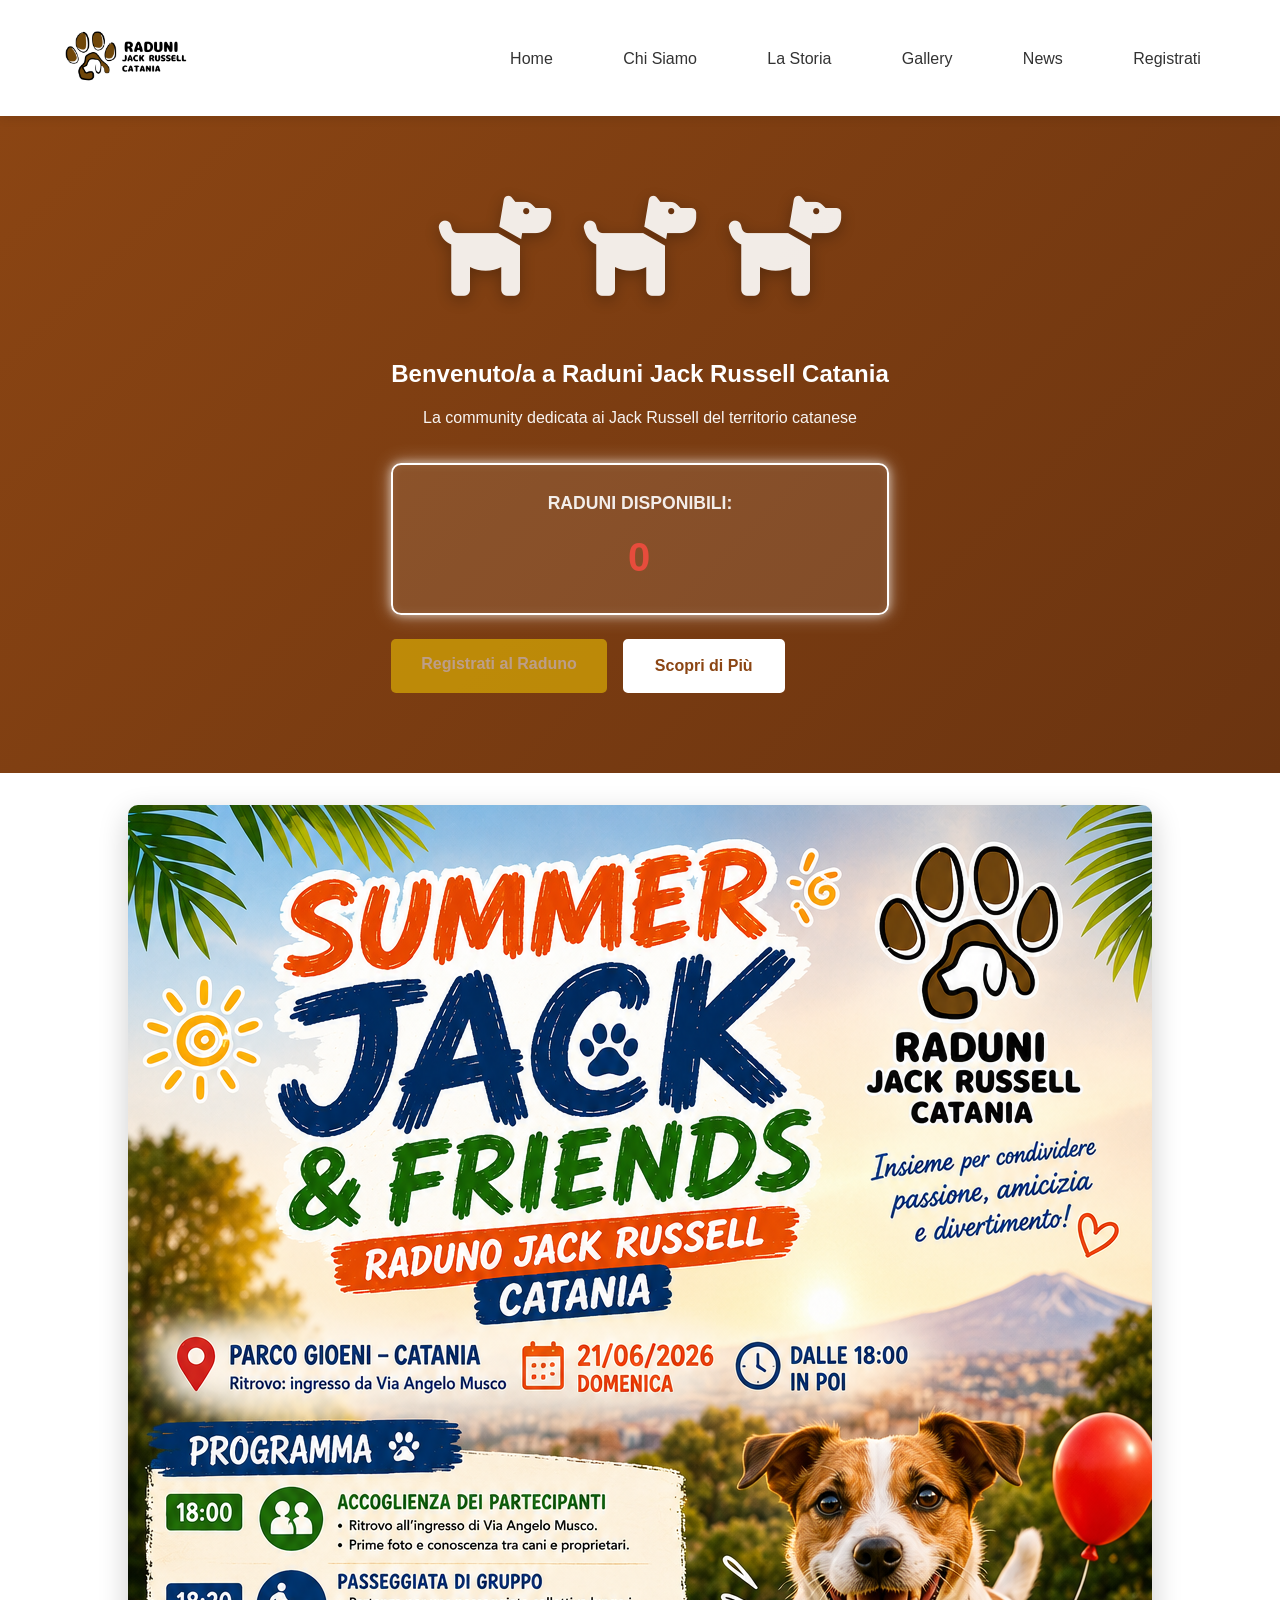
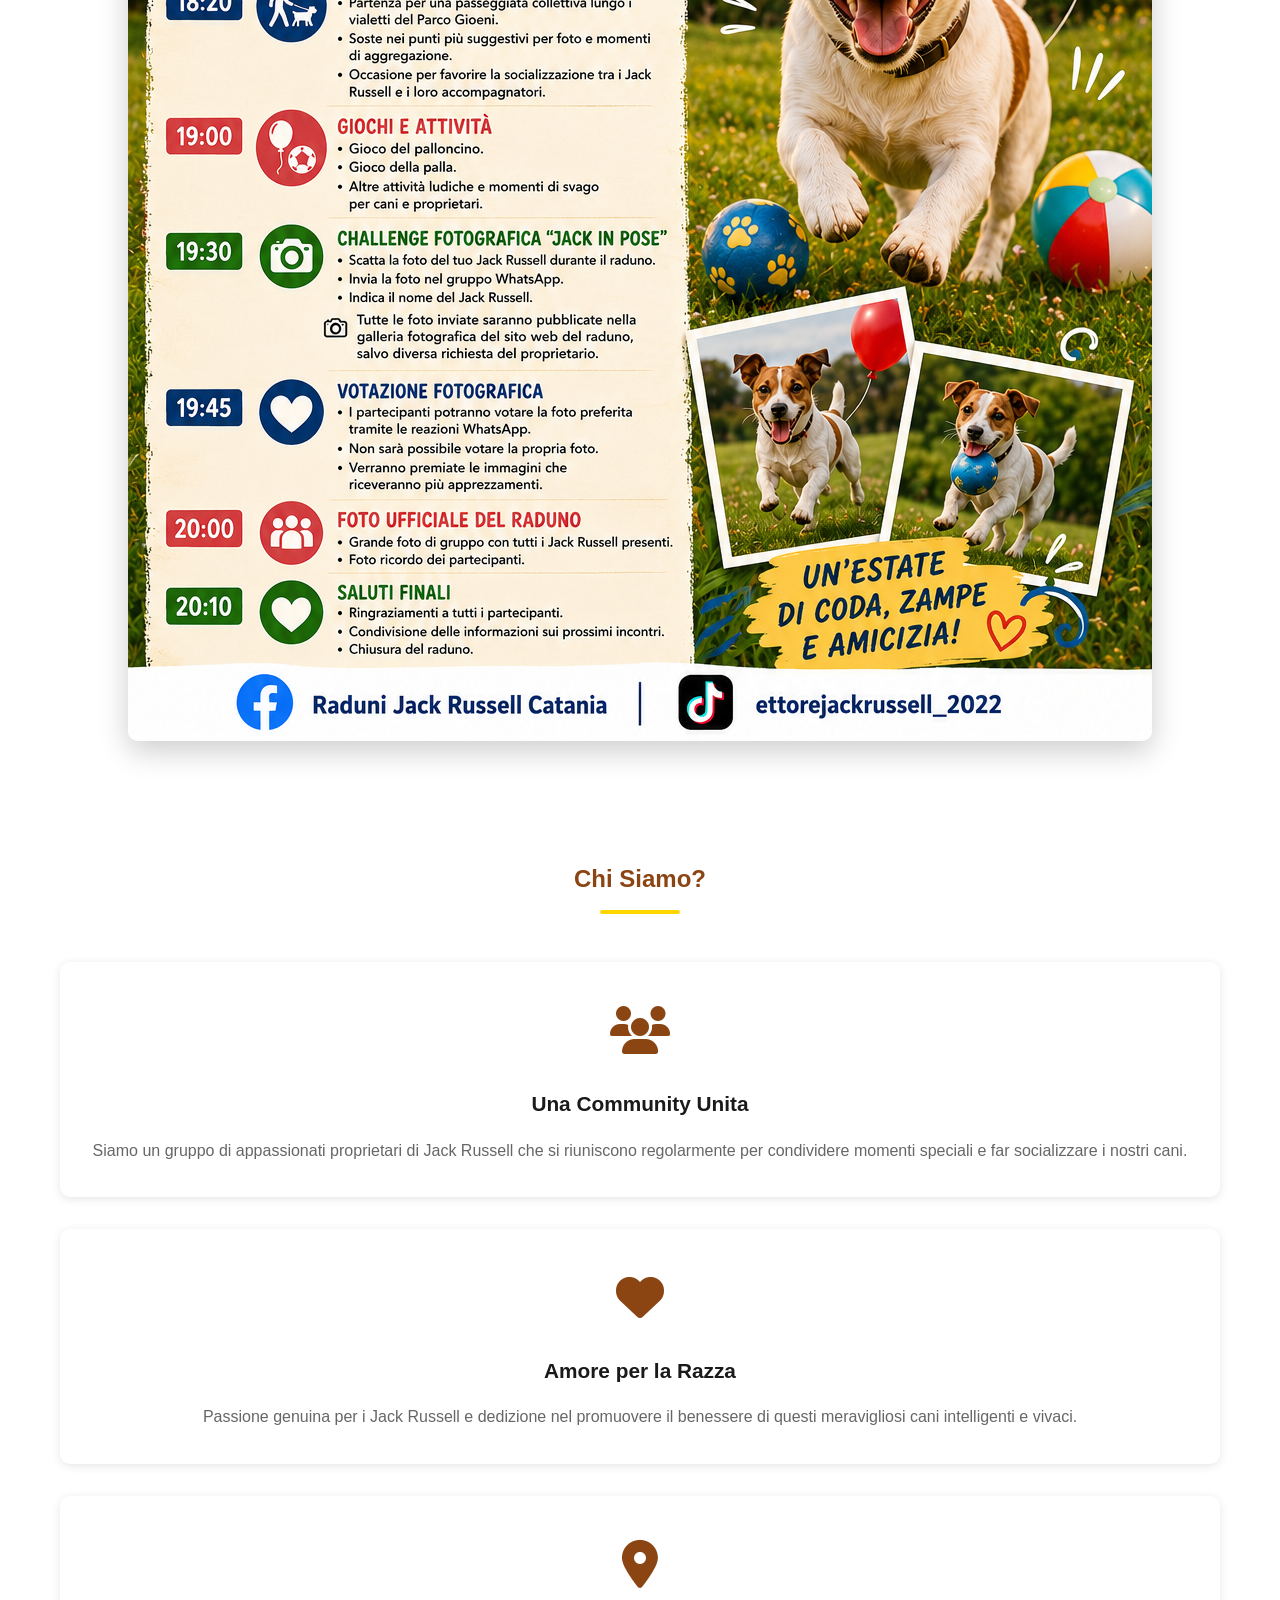
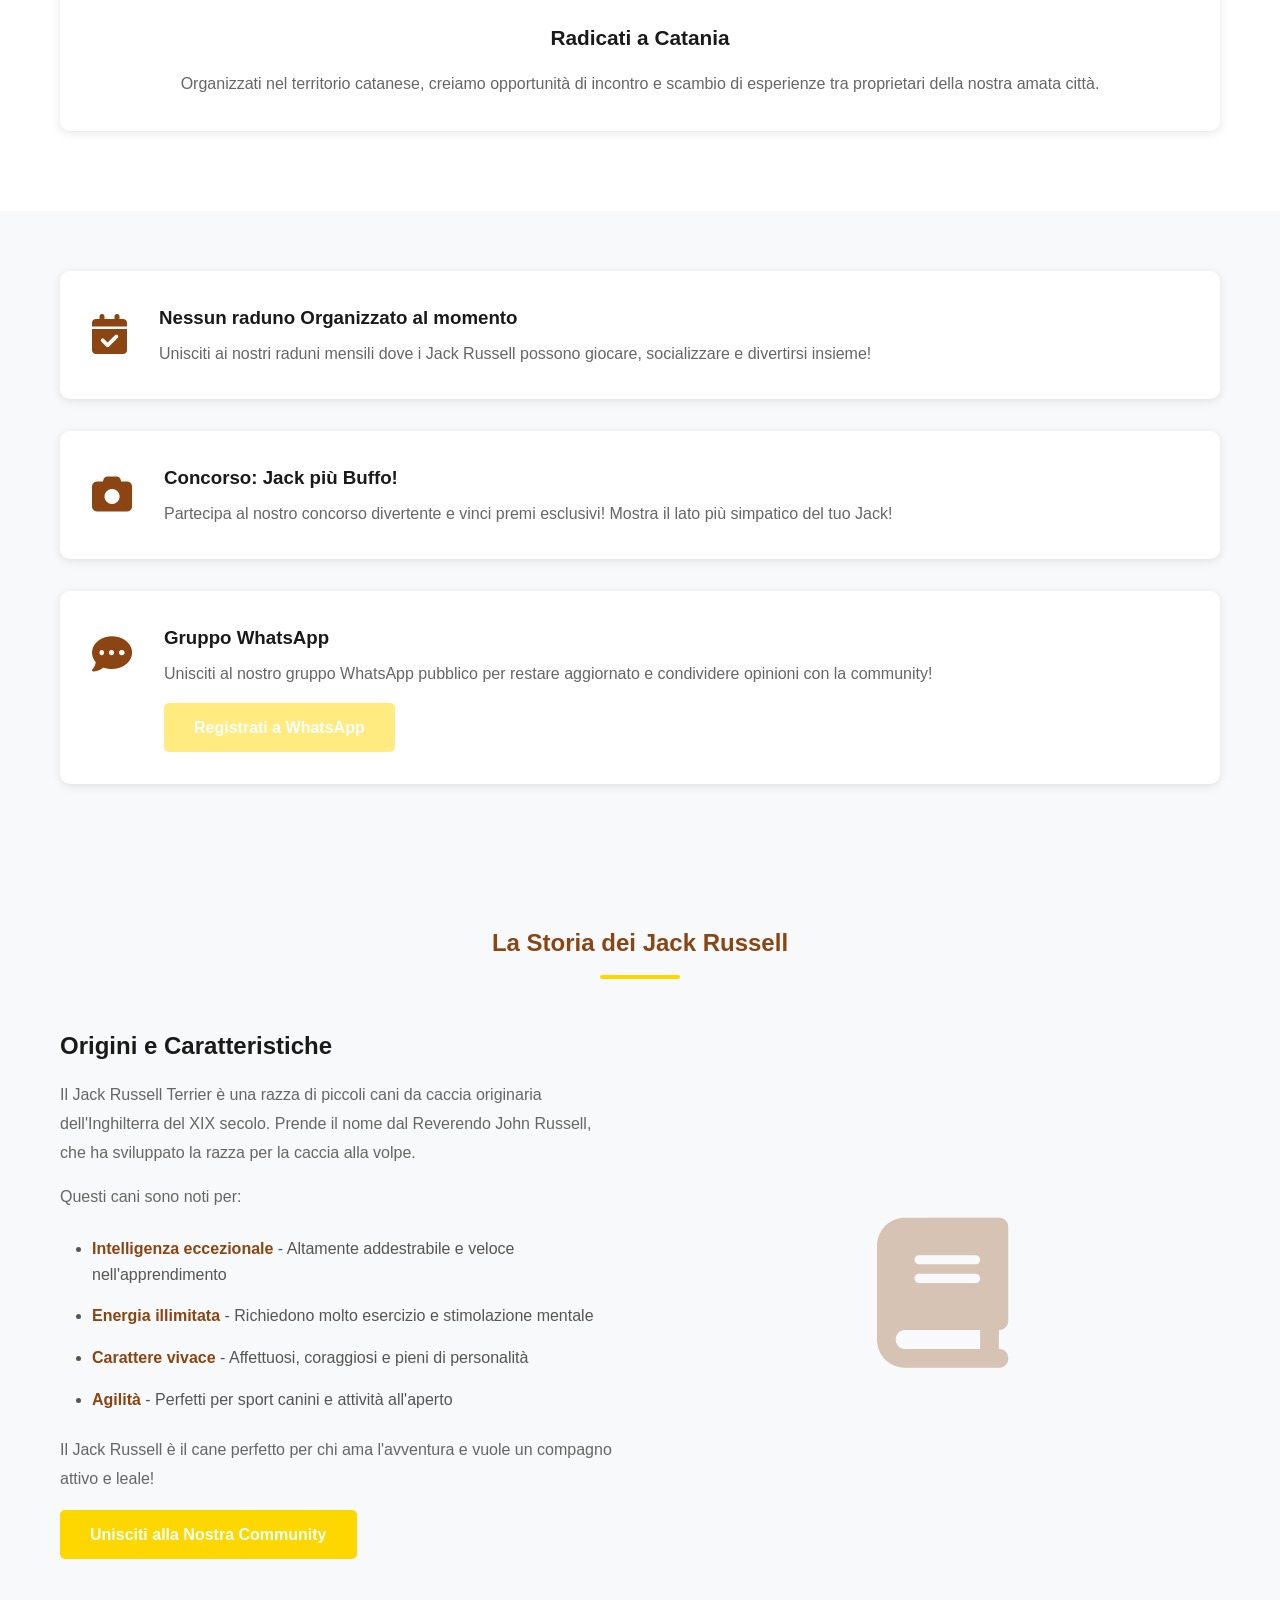
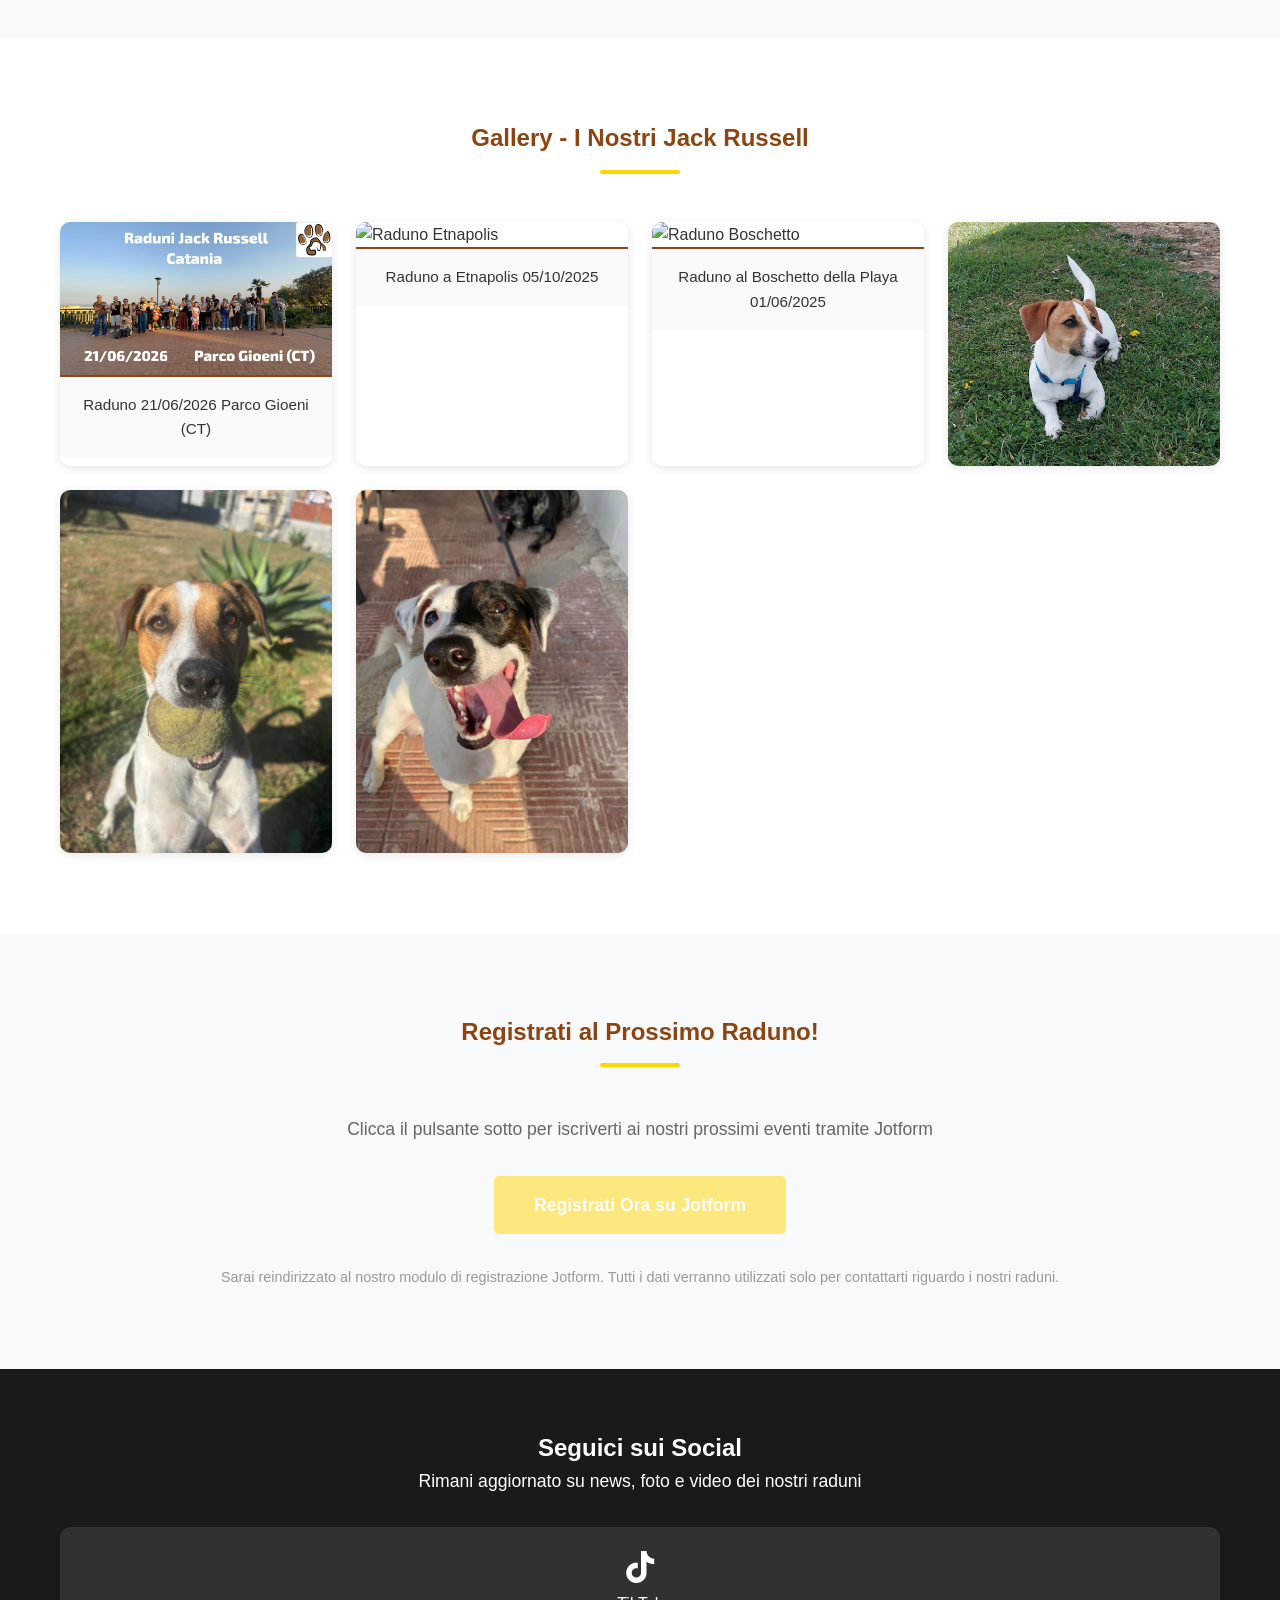
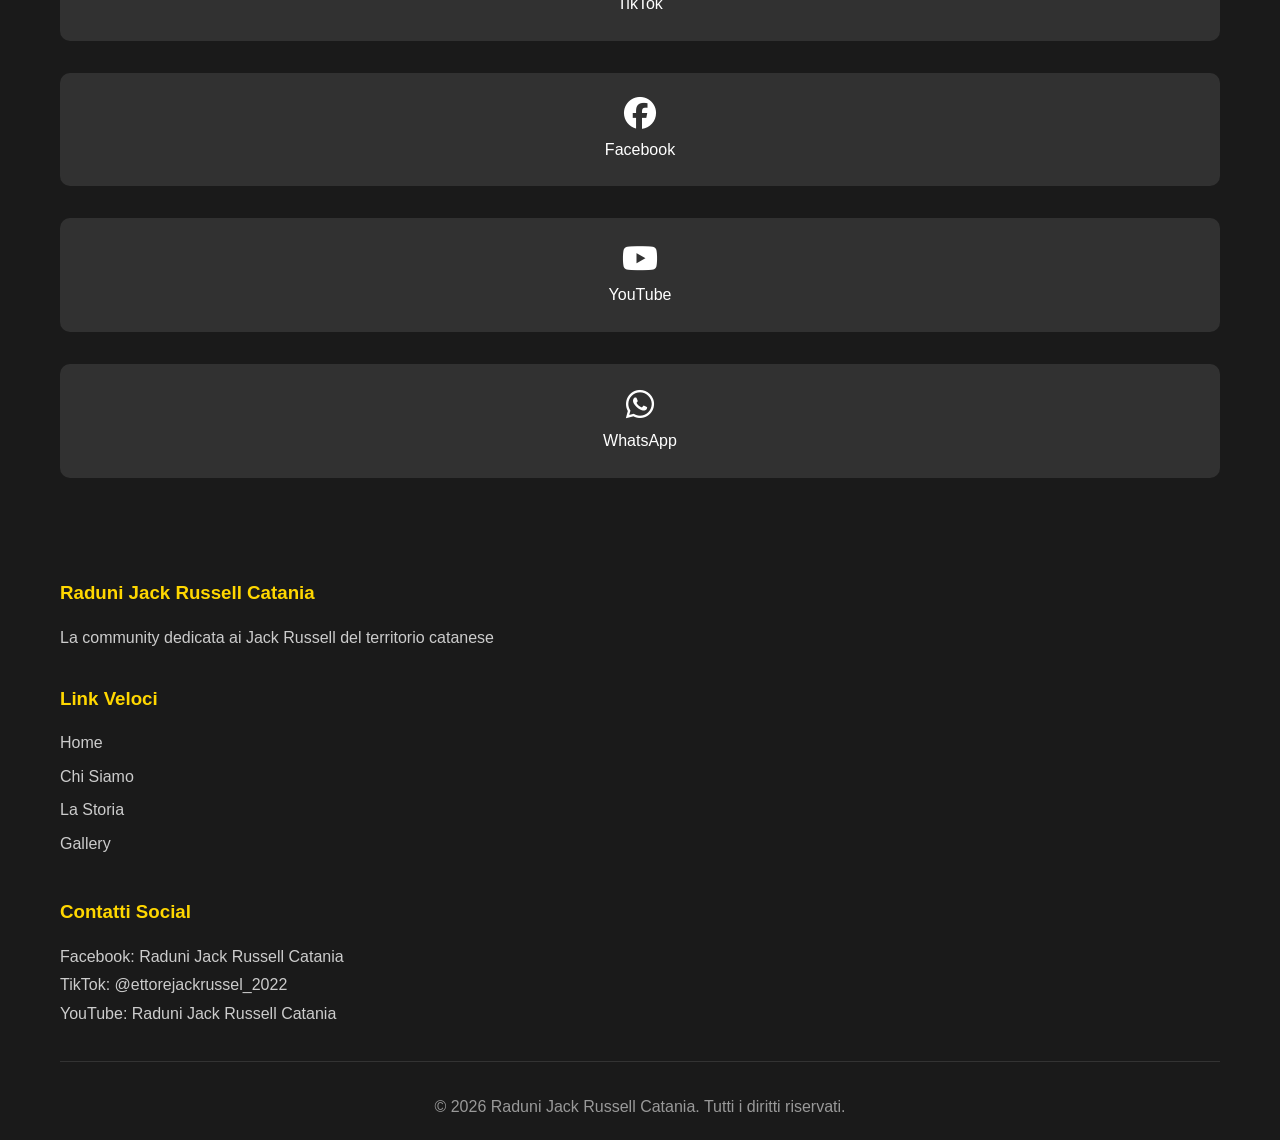
==== commit d4705401: "Aggiornamenti sito: 0 raduni disponibili, pulsanti disabilitati, logo cliccabile, nuova foto raduno" ====
--- a/index.html
+++ b/index.html
@@ -12,9 +12,9 @@
     <nav class="navbar">
         <div class="container">
             <div class="nav-wrapper">
-                <div class="logo">
+                <a href="index.html" class="logo">
                     <img src="images/raduni.png" alt="Logo Raduni Jack Russell" class="logo-img">
-                </div>
+                </a>
                 <button class="hamburger" id="hamburger">
                     <span></span>
                     <span></span>
@@ -45,7 +45,7 @@
             
             <div class="raduni-counter">
                 <h3>RADUNI DISPONIBILI:</h3>
-                <div class="raduni-number active" id="raduniNumber">1</div>
+                <div class="raduni-number active" id="raduniNumber">0</div>
             </div>
 
             <div class="hero-buttons">
@@ -102,7 +102,7 @@
                     <i class="fas fa-calendar-check"></i>
                 </div>
                 <div class="highlight-content">
-                    <h3>Un raduno Organizzato al momento</h3>
+                    <h3>Nessun raduno Organizzato al momento</h3>
                     <p>Unisciti ai nostri raduni mensili dove i Jack Russell possono giocare, socializzare e divertirsi insieme!</p>
                 </div>
             </div>
@@ -122,7 +122,7 @@
                 <div class="highlight-content">
                     <h3>Gruppo WhatsApp</h3>
                     <p>Unisciti al nostro gruppo WhatsApp pubblico per restare aggiornato e condividere opinioni con la community!</p>
-                    <a href="https://form.jotform.com/251222128423344" target="_blank" class="btn btn-primary" style="margin-top: 1rem; display: inline-block;">Registrati a WhatsApp</a>
+                    <a href="https://form.jotform.com/251222128423344" target="_blank" class="btn btn-primary" style="margin-top: 1rem; display: inline-block; opacity: 0.5; cursor: not-allowed; pointer-events: none;">Registrati a WhatsApp</a>
                 </div>
             </div>
         </div>
@@ -159,6 +159,10 @@
             <h2>Gallery - I Nostri Jack Russell</h2>
             <div class="gallery-grid">
                 <div class="gallery-item">
+                    <img src="images/WhatsApp Image 2026-06-21 at 06.15.07.jpeg" alt="Raduno Parco Gioeni" class="gallery-img">
+                    <div class="gallery-caption">Raduno 21/06/2026 Parco Gioeni (CT)</div>
+                </div>
+                <div class="gallery-item">
                     <img src="https://scontent-fco2-1.xx.fbcdn.net/v/t39.30808-6/558940077_122154636608796319_8584367961788049569_n.jpg?stp=dst-jpg_tt6&cstp=mx1600x721&ctp=s1600x721&_nc_cat=108&ccb=1-7&_nc_sid=aa7b47&_nc_ohc=9mp9ozqMauQQ7kNvwHS331R&_nc_oc=Adr4nJSR_ZbrU-83CAZCoQGGPm725Cghl2LHT5PoYiSa6CQoIKBD_5HnbY4CfmH4t9o&_nc_zt=23&_nc_ht=scontent-fco2-1.xx&_nc_gid=B7seGS_xtEdwQFSof4gGFQ&_nc_ss=7b2a8&oh=00_Af-XNN9khWHsjUVY0HrMlVb2UtMX6vcLRsDu04UHOxBA0A&oe=6A39ACBE" alt="Raduno Etnapolis" class="gallery-img">
                     <div class="gallery-caption">Raduno a Etnapolis 05/10/2025</div>
                 </div>
@@ -185,7 +189,7 @@
             <h2>Registrati al Prossimo Raduno!</h2>
             <p class="section-subtitle">Clicca il pulsante sotto per iscriverti ai nostri prossimi eventi tramite Jotform</p>
             <div style="text-align: center;">
-                <a href="https://form.jotform.com/251222759823055" target="_blank" class="btn btn-primary" style="font-size: 1.1rem; padding: 15px 40px;">Registrati Ora su Jotform</a>
+                <a href="https://form.jotform.com/251222759823055" target="_blank" class="btn btn-primary" style="font-size: 1.1rem; padding: 15px 40px; opacity: 0.5; cursor: not-allowed; pointer-events: none;">Registrati Ora su Jotform</a>
             </div>
             <p class="form-note" style="margin-top: 2rem;">Sarai reindirizzato al nostro modulo di registrazione Jotform. Tutti i dati verranno utilizzati solo per contattarti riguardo i nostri raduni.</p>
         </div>
--- a/style.css
+++ b/style.css
@@ -59,6 +59,12 @@
     font-size: 1.5rem;
     font-weight: bold;
     color: var(--primary-color);
+    text-decoration: none;
+    transition: transform 0.3s ease;
+}
+
+.logo:hover {
+    transform: scale(1.05);
 }
 
 .logo-img {
@@ -336,6 +342,151 @@
 .highlights {
     background-color: var(--light-bg);
     padding: 60px 20px;
+}
+
+/* Shop Page Styles */
+.shop-intro {
+    text-align: center;
+    margin-bottom: 4rem;
+    max-width: 700px;
+    margin-left: auto;
+    margin-right: auto;
+}
+
+.shop-intro h2 {
+    color: var(--primary-color);
+    font-size: 2.2rem;
+    margin-bottom: 1rem;
+}
+
+.shop-intro p {
+    color: #666;
+    font-size: 1.1rem;
+    line-height: 1.8;
+}
+
+.shop-highlights {
+    display: grid;
+    grid-template-columns: repeat(auto-fit, minmax(280px, 1fr));
+    gap: 2.5rem;
+    margin-bottom: 4rem;
+}
+
+.shop-card {
+    background: linear-gradient(135deg, var(--white) 0%, #faf9f7 100%);
+    border-radius: 15px;
+    padding: 2.5rem 2rem;
+    text-align: center;
+    box-shadow: 0 5px 20px rgba(0, 0, 0, 0.08);
+    transition: all 0.4s cubic-bezier(0.175, 0.885, 0.32, 1.275);
+    border: 2px solid transparent;
+    position: relative;
+    overflow: hidden;
+}
+
+.shop-card::before {
+    content: '';
+    position: absolute;
+    top: 0;
+    left: -100%;
+    width: 100%;
+    height: 100%;
+    background: linear-gradient(90deg, transparent, rgba(255, 215, 0, 0.1), transparent);
+    transition: left 0.5s ease;
+}
+
+.shop-card:hover::before {
+    left: 100%;
+}
+
+.shop-card:hover {
+    transform: translateY(-15px);
+    box-shadow: 0 15px 40px rgba(139, 69, 19, 0.15);
+    border-color: var(--accent-color);
+    background: linear-gradient(135deg, var(--white) 0%, #fffef8 100%);
+}
+
+.shop-card-icon {
+    font-size: 4rem;
+    color: var(--primary-color);
+    margin-bottom: 1.5rem;
+    transition: all 0.3s ease;
+}
+
+.shop-card:hover .shop-card-icon {
+    color: var(--accent-color);
+    transform: scale(1.15) rotate(-5deg);
+}
+
+.shop-card h3 {
+    font-size: 1.5rem;
+    margin-bottom: 1rem;
+    color: var(--primary-color);
+    font-weight: 700;
+}
+
+.shop-card p {
+    color: #666;
+    line-height: 1.8;
+    font-size: 0.95rem;
+}
+
+.shop-cta-section {
+    background: linear-gradient(135deg, var(--primary-color) 0%, var(--primary-dark) 100%);
+    border-radius: 20px;
+    padding: 4rem 2rem;
+    text-align: center;
+    color: var(--white);
+    box-shadow: 0 10px 40px rgba(139, 69, 19, 0.3);
+    position: relative;
+    overflow: hidden;
+}
+
+.shop-cta-section::before {
+    content: '';
+    position: absolute;
+    top: -50%;
+    right: -50%;
+    width: 400px;
+    height: 400px;
+    background: rgba(255, 255, 255, 0.05);
+    border-radius: 50%;
+}
+
+.shop-cta-section h2 {
+    color: var(--white);
+    font-size: 2rem;
+    margin-bottom: 1rem;
+    position: relative;
+    z-index: 1;
+}
+
+.shop-cta-section h2::after {
+    background-color: var(--accent-color);
+}
+
+.shop-cta-section p {
+    font-size: 1.1rem;
+    margin-bottom: 2.5rem;
+    opacity: 0.95;
+    position: relative;
+    z-index: 1;
+    max-width: 500px;
+    margin-left: auto;
+    margin-right: auto;
+}
+
+.btn-large {
+    display: inline-block;
+    padding: 18px 50px;
+    font-size: 1.1rem;
+    border-radius: 50px;
+    position: relative;
+    z-index: 1;
+}
+
+.btn-large i {
+    margin-right: 0.5rem;
 }
 
 .highlights .container {
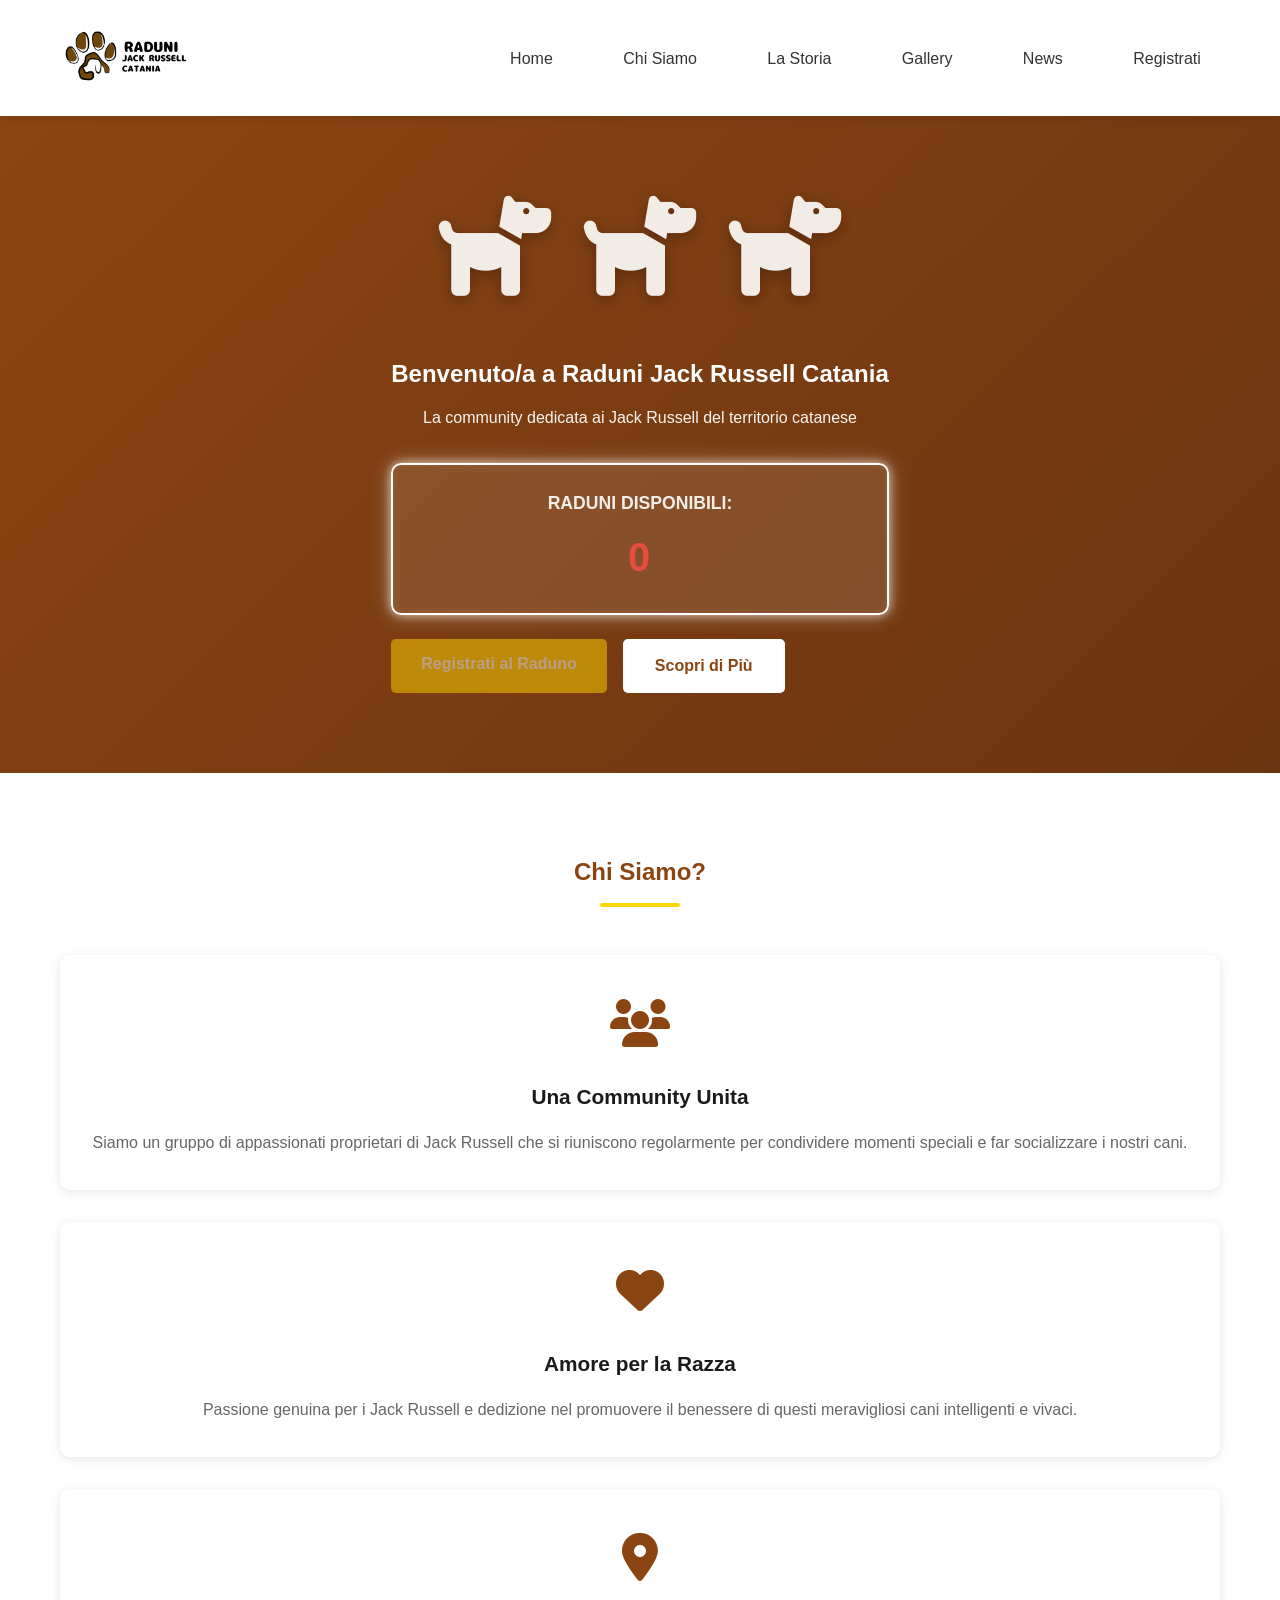
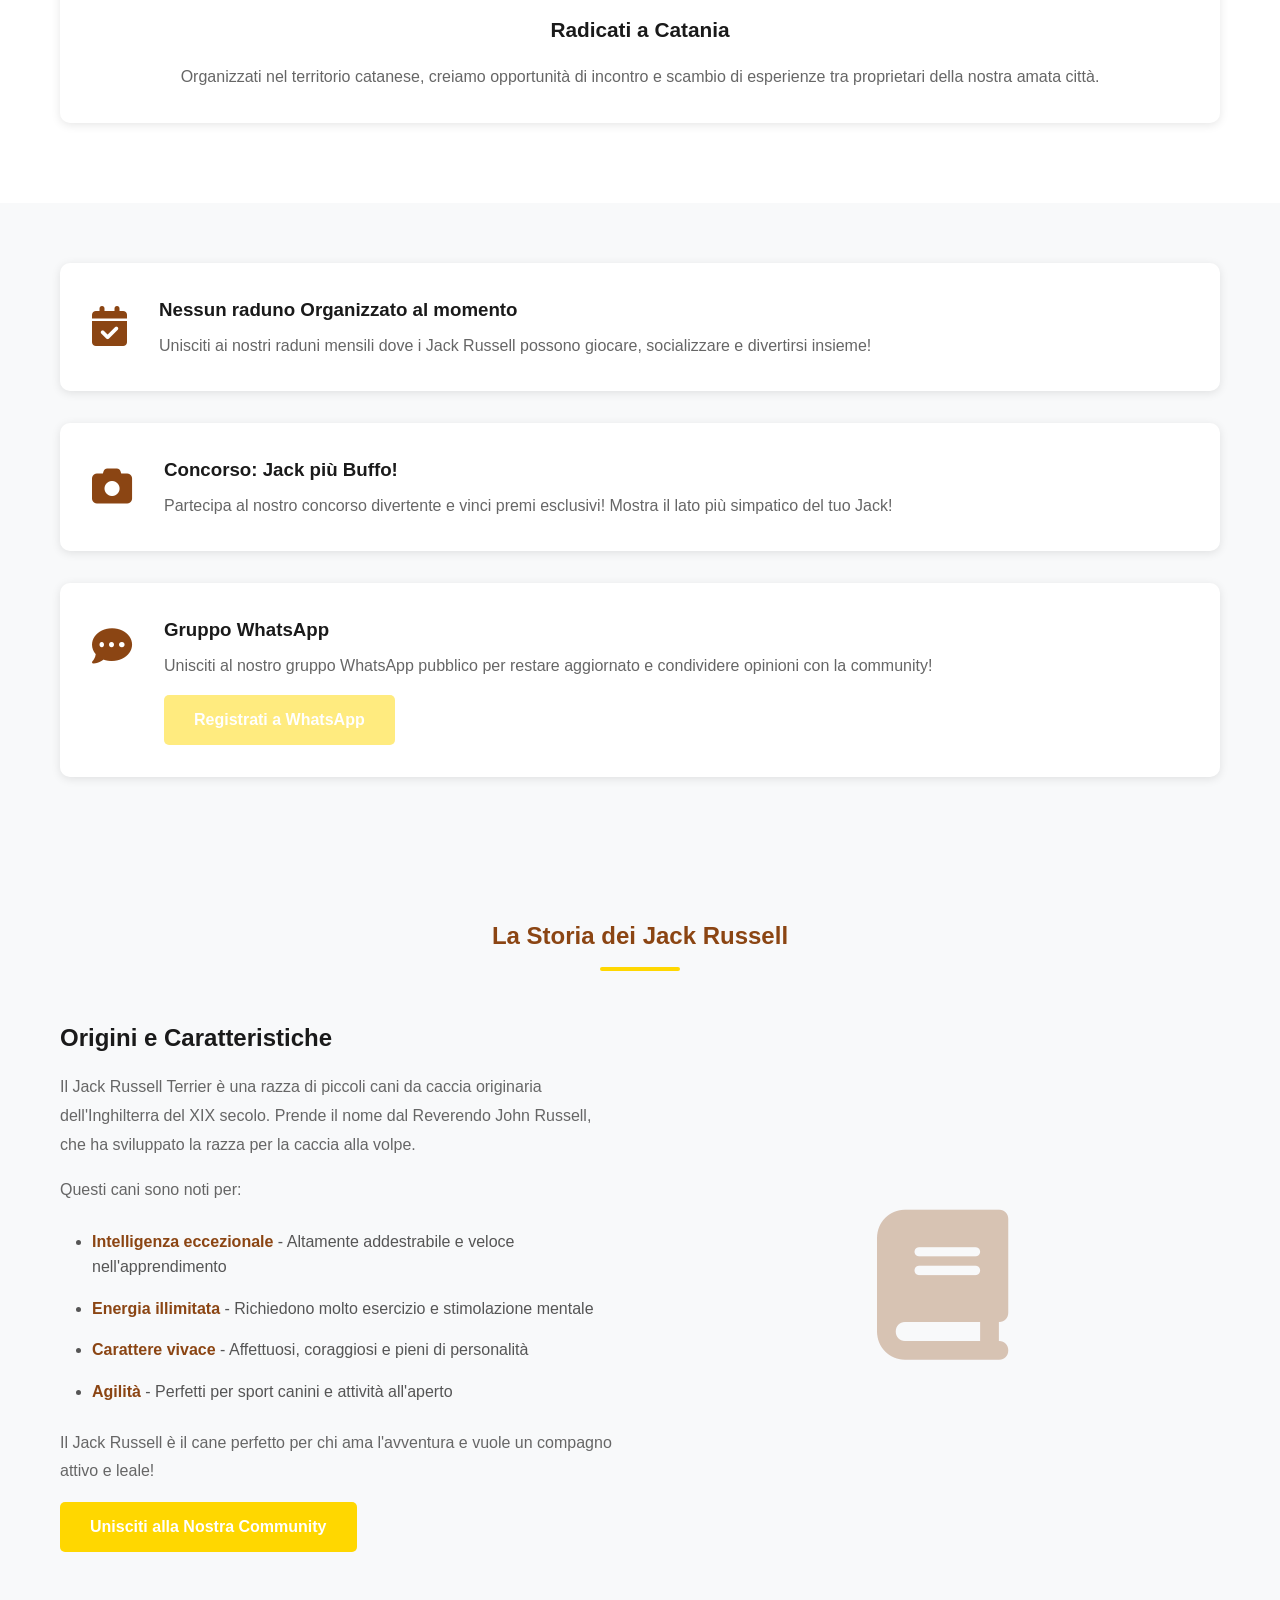
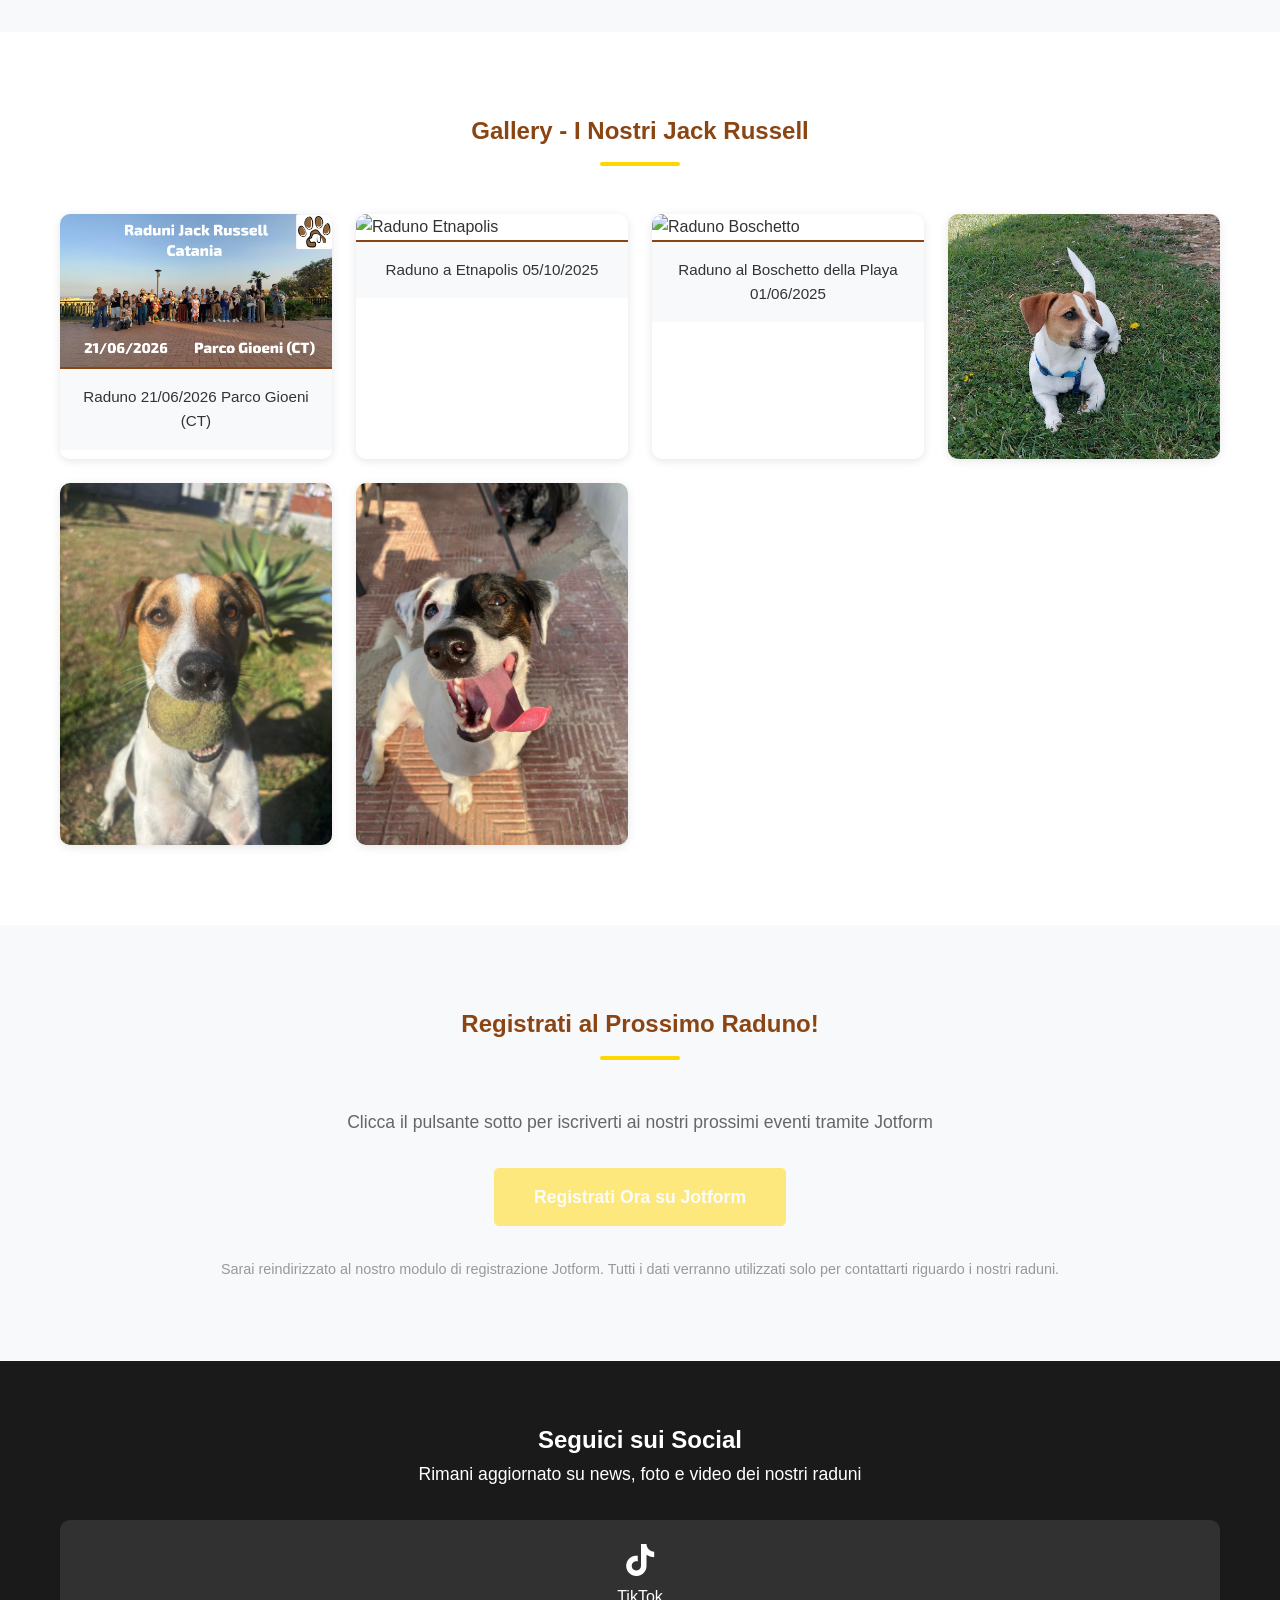
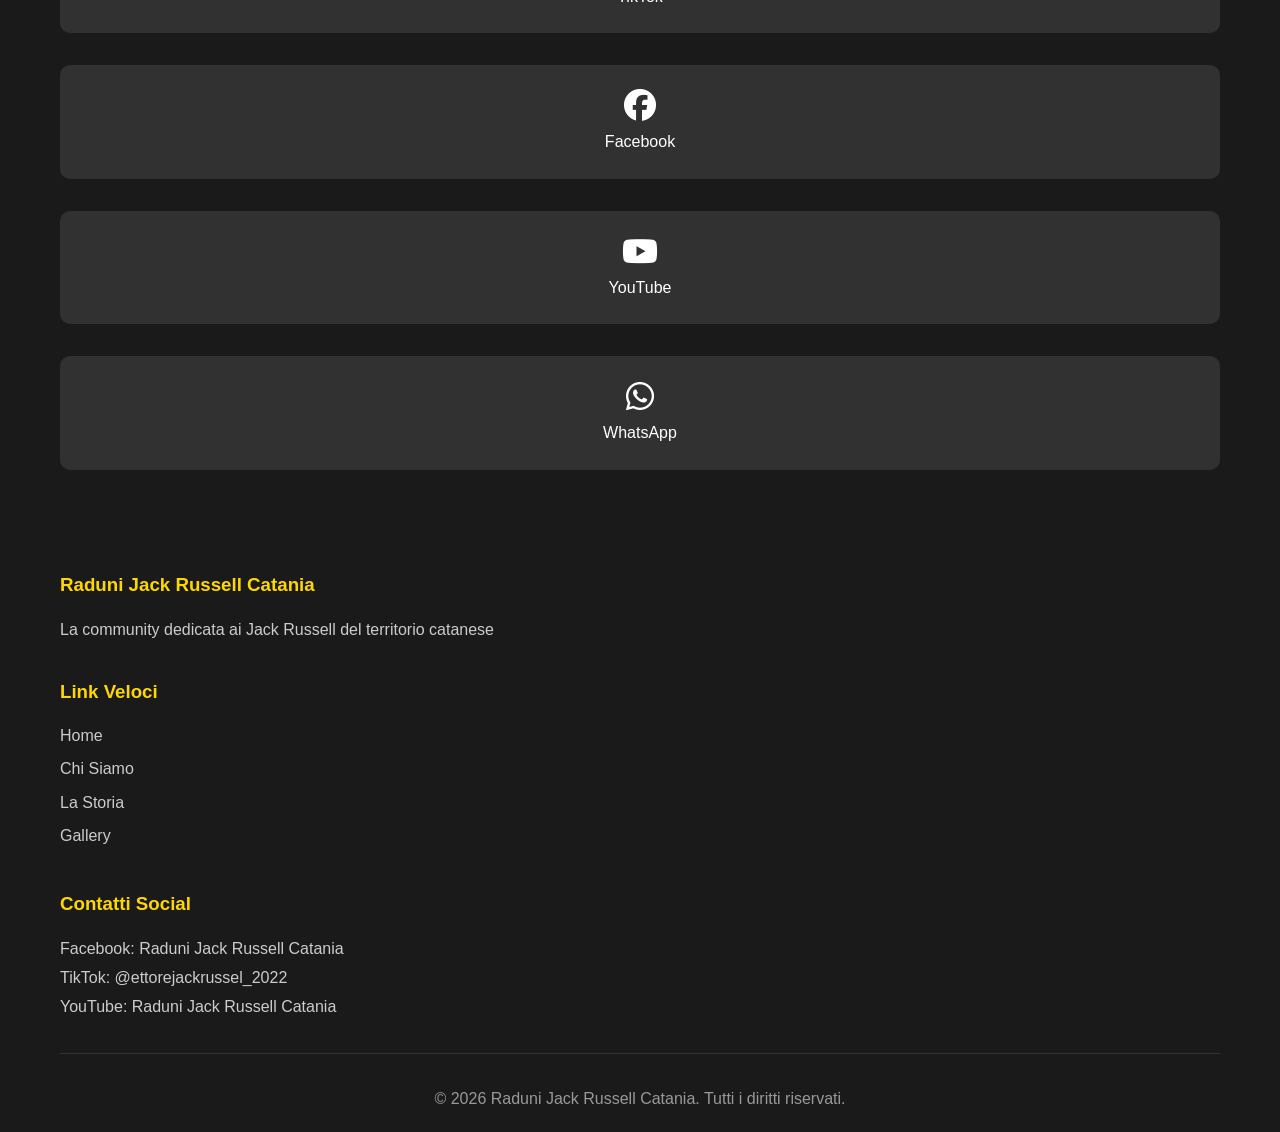
==== commit d7686543: "Rimosso locandina evento" ====
--- a/index.html
+++ b/index.html
@@ -51,15 +51,6 @@
             <div class="hero-buttons">
                 <a href="https://form.jotform.com/251222759823055" target="_blank" class="btn btn-primary" id="registraBtn">Registrati al Raduno</a>
                 <a href="#chi-siamo" class="btn btn-secondary">Scopri di Più</a>
-            </div>
-        </div>
-    </section>
-
-    <!-- Locandina Evento -->
-    <section class="section locandina-section">
-        <div class="container">
-            <div style="text-align: center;">
-                <img src="images/ChatGPT Image 6 giu 2026, 15_32_12.png" alt="Locandina Summer Jack & Friends" class="locandina-img">
             </div>
         </div>
     </section>
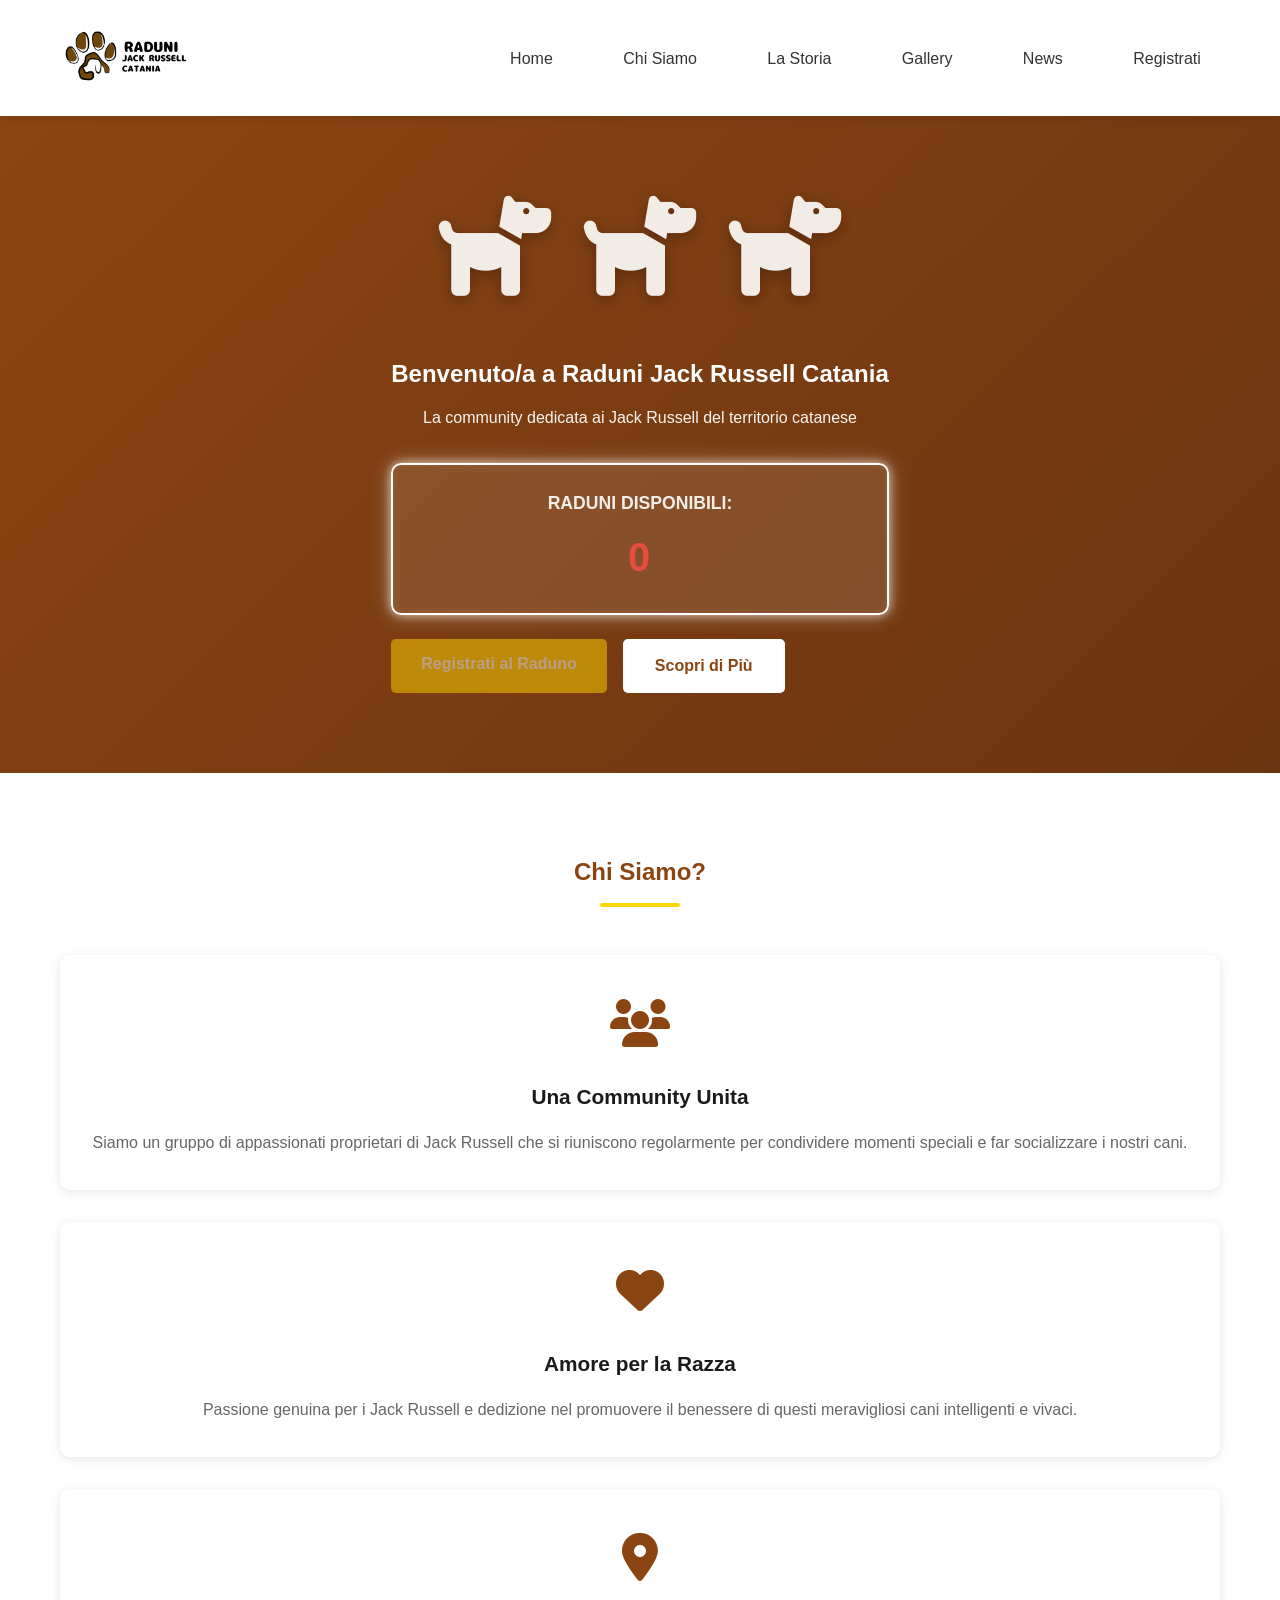
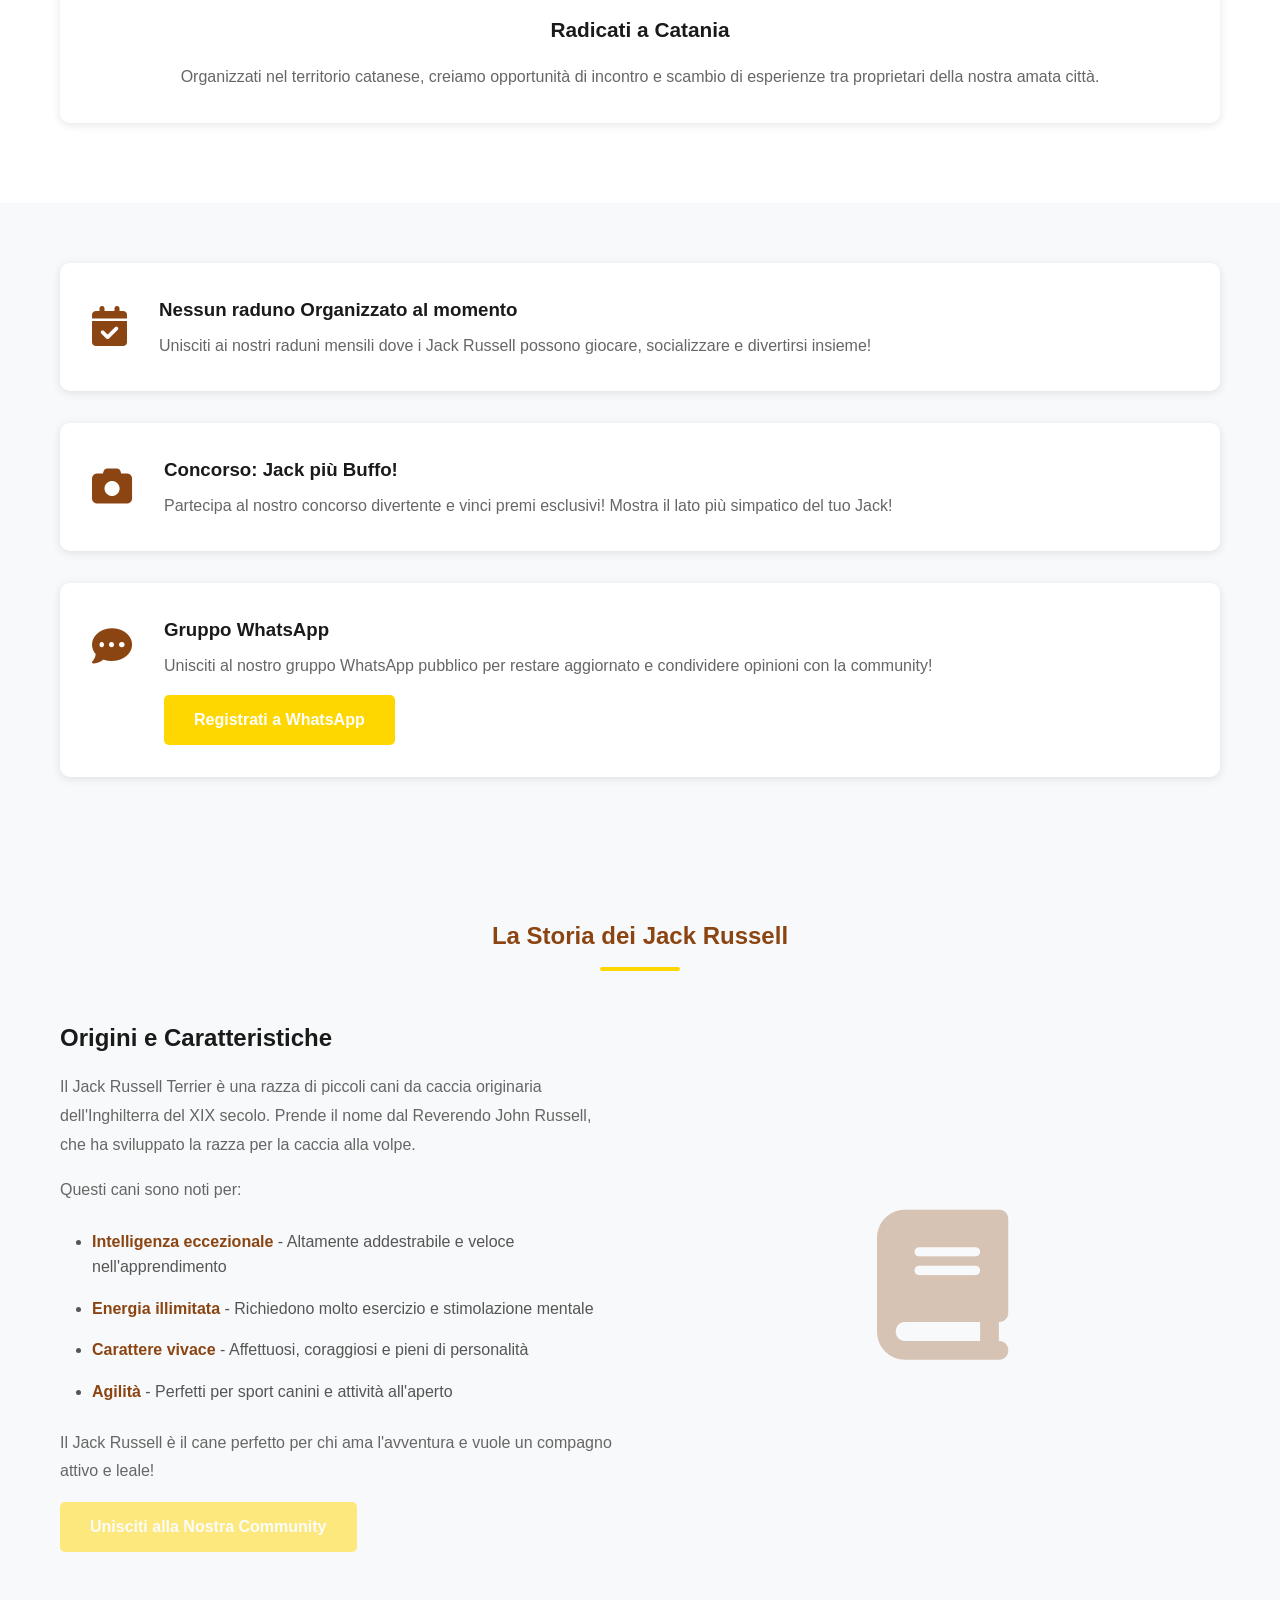
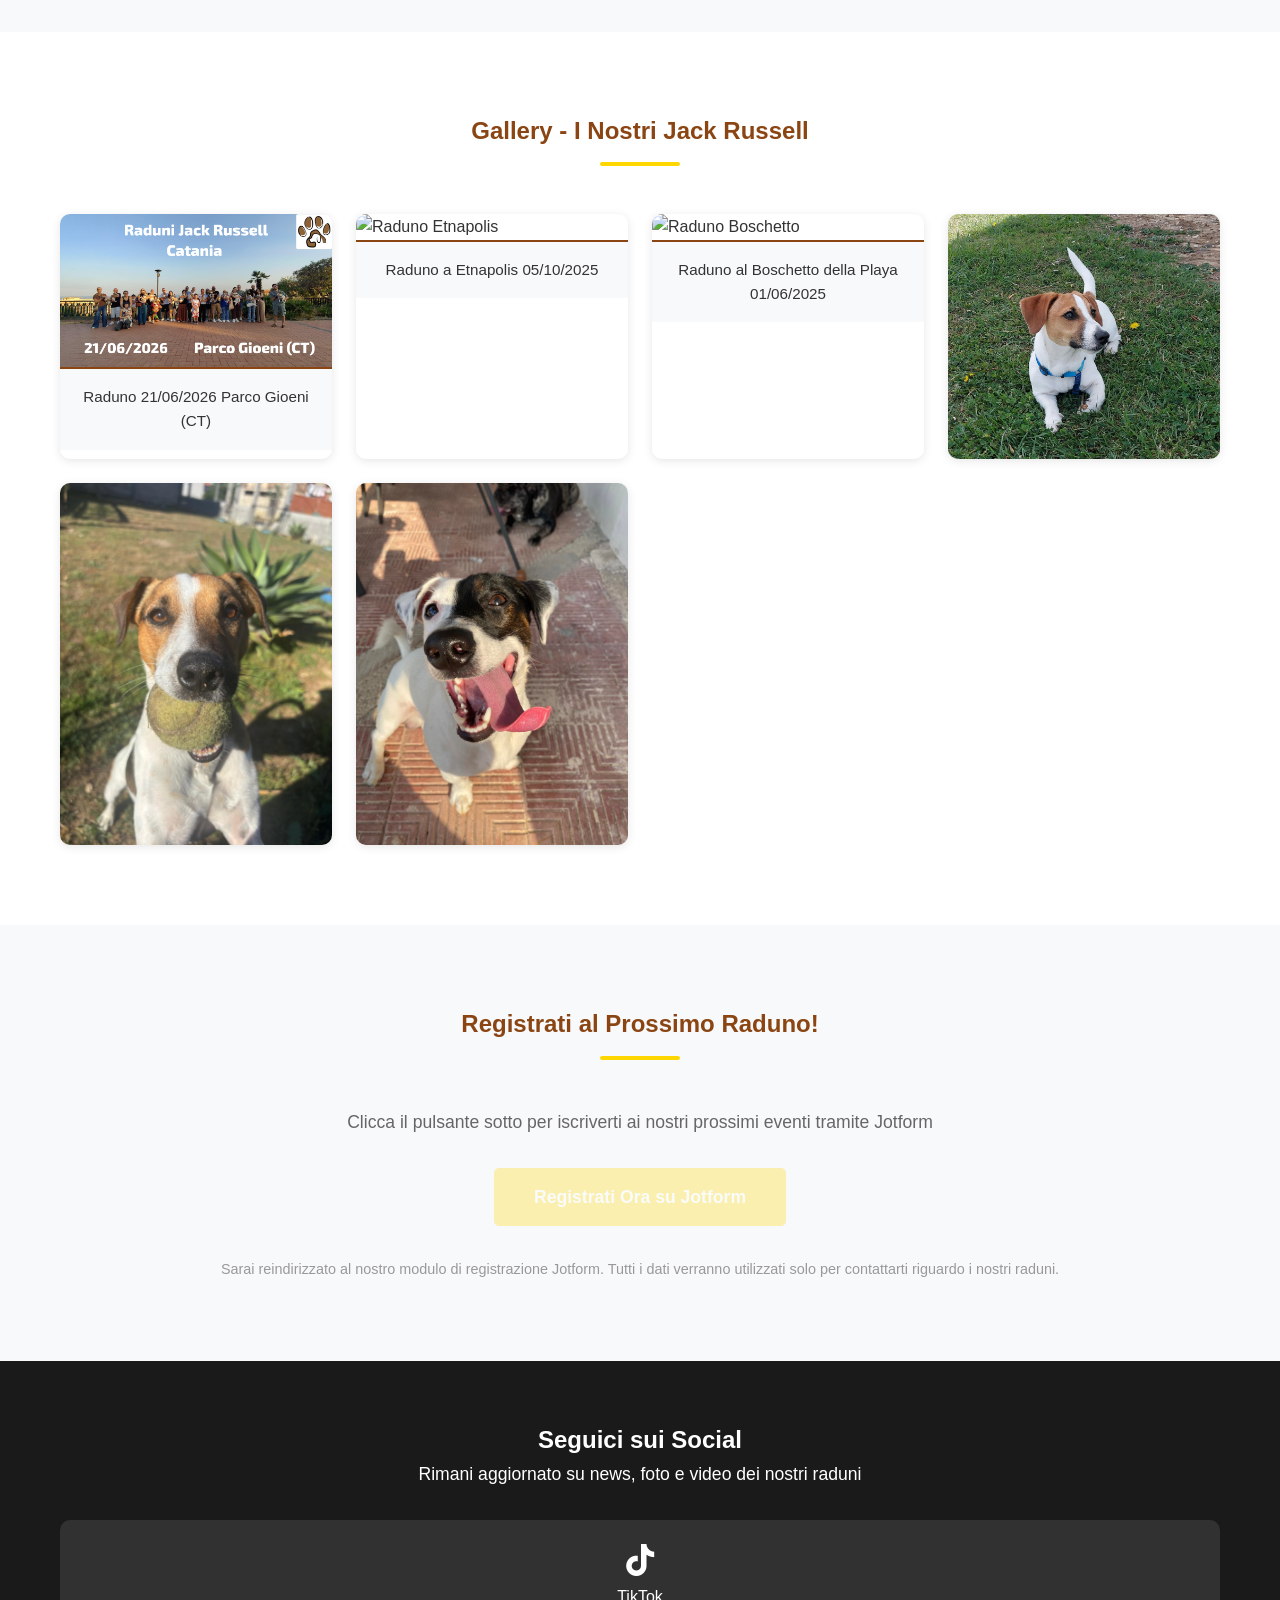
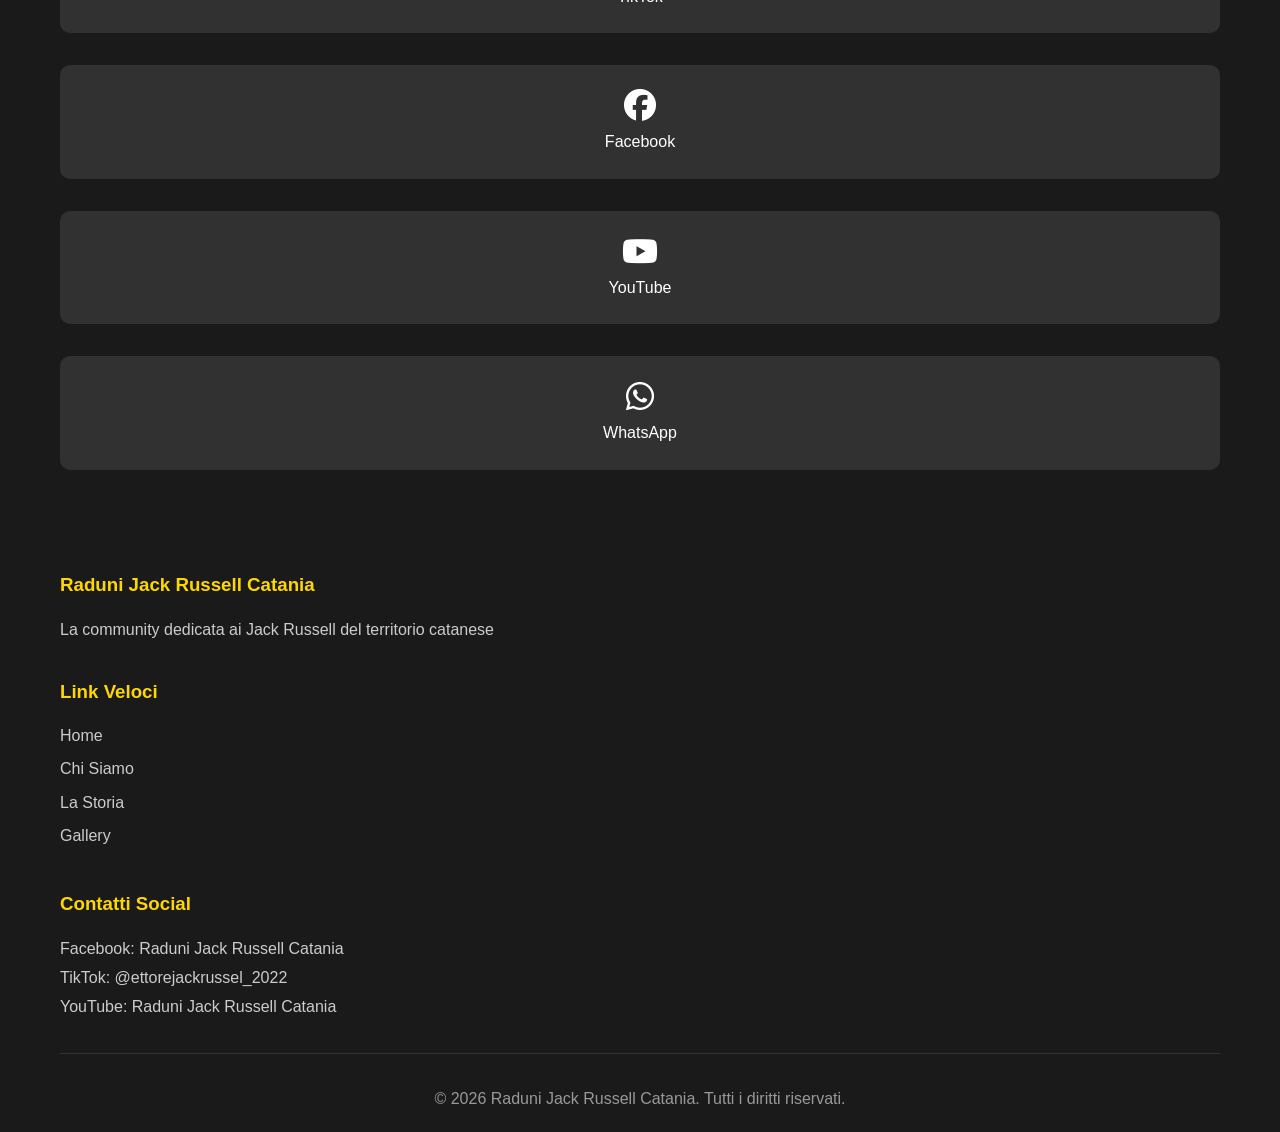
==== commit f0aaf9c7: "Disabilitati pulsanti registrazione, solo WhatsApp attivo" ====
--- a/index.html
+++ b/index.html
@@ -49,7 +49,7 @@
             </div>
 
             <div class="hero-buttons">
-                <a href="https://form.jotform.com/251222759823055" target="_blank" class="btn btn-primary" id="registraBtn">Registrati al Raduno</a>
+                <a href="https://form.jotform.com/251222759823055" target="_blank" class="btn btn-primary" id="registraBtn" style="opacity: 0.5; cursor: not-allowed; pointer-events: none;">Registrati al Raduno</a>
                 <a href="#chi-siamo" class="btn btn-secondary">Scopri di Più</a>
             </div>
         </div>
@@ -113,7 +113,7 @@
                 <div class="highlight-content">
                     <h3>Gruppo WhatsApp</h3>
                     <p>Unisciti al nostro gruppo WhatsApp pubblico per restare aggiornato e condividere opinioni con la community!</p>
-                    <a href="https://form.jotform.com/251222128423344" target="_blank" class="btn btn-primary" style="margin-top: 1rem; display: inline-block; opacity: 0.5; cursor: not-allowed; pointer-events: none;">Registrati a WhatsApp</a>
+                    <a href="https://form.jotform.com/251222128423344" target="_blank" class="btn btn-primary" style="margin-top: 1rem; display: inline-block;">Registrati a WhatsApp</a>
                 </div>
             </div>
         </div>
@@ -135,7 +135,7 @@
                         <li><strong>Agilità</strong> - Perfetti per sport canini e attività all'aperto</li>
                     </ul>
                     <p>Il Jack Russell è il cane perfetto per chi ama l'avventura e vuole un compagno attivo e leale!</p>
-                    <a href="#registrati" class="btn btn-primary">Unisciti alla Nostra Community</a>
+                    <a href="#registrati" class="btn btn-primary" style="opacity: 0.5; cursor: not-allowed; pointer-events: none;">Unisciti alla Nostra Community</a>
                 </div>
                 <div class="storia-image">
                     <i class="fas fa-book"></i>
@@ -180,7 +180,7 @@
             <h2>Registrati al Prossimo Raduno!</h2>
             <p class="section-subtitle">Clicca il pulsante sotto per iscriverti ai nostri prossimi eventi tramite Jotform</p>
             <div style="text-align: center;">
-                <a href="https://form.jotform.com/251222759823055" target="_blank" class="btn btn-primary" style="font-size: 1.1rem; padding: 15px 40px; opacity: 0.5; cursor: not-allowed; pointer-events: none;">Registrati Ora su Jotform</a>
+                <a href="https://form.jotform.com/251222759823055" target="_blank" class="btn btn-primary" style="font-size: 1.1rem; padding: 15px 40px; opacity: 0.3; cursor: not-allowed; pointer-events: none;">Registrati Ora su Jotform</a>
             </div>
             <p class="form-note" style="margin-top: 2rem;">Sarai reindirizzato al nostro modulo di registrazione Jotform. Tutti i dati verranno utilizzati solo per contattarti riguardo i nostri raduni.</p>
         </div>
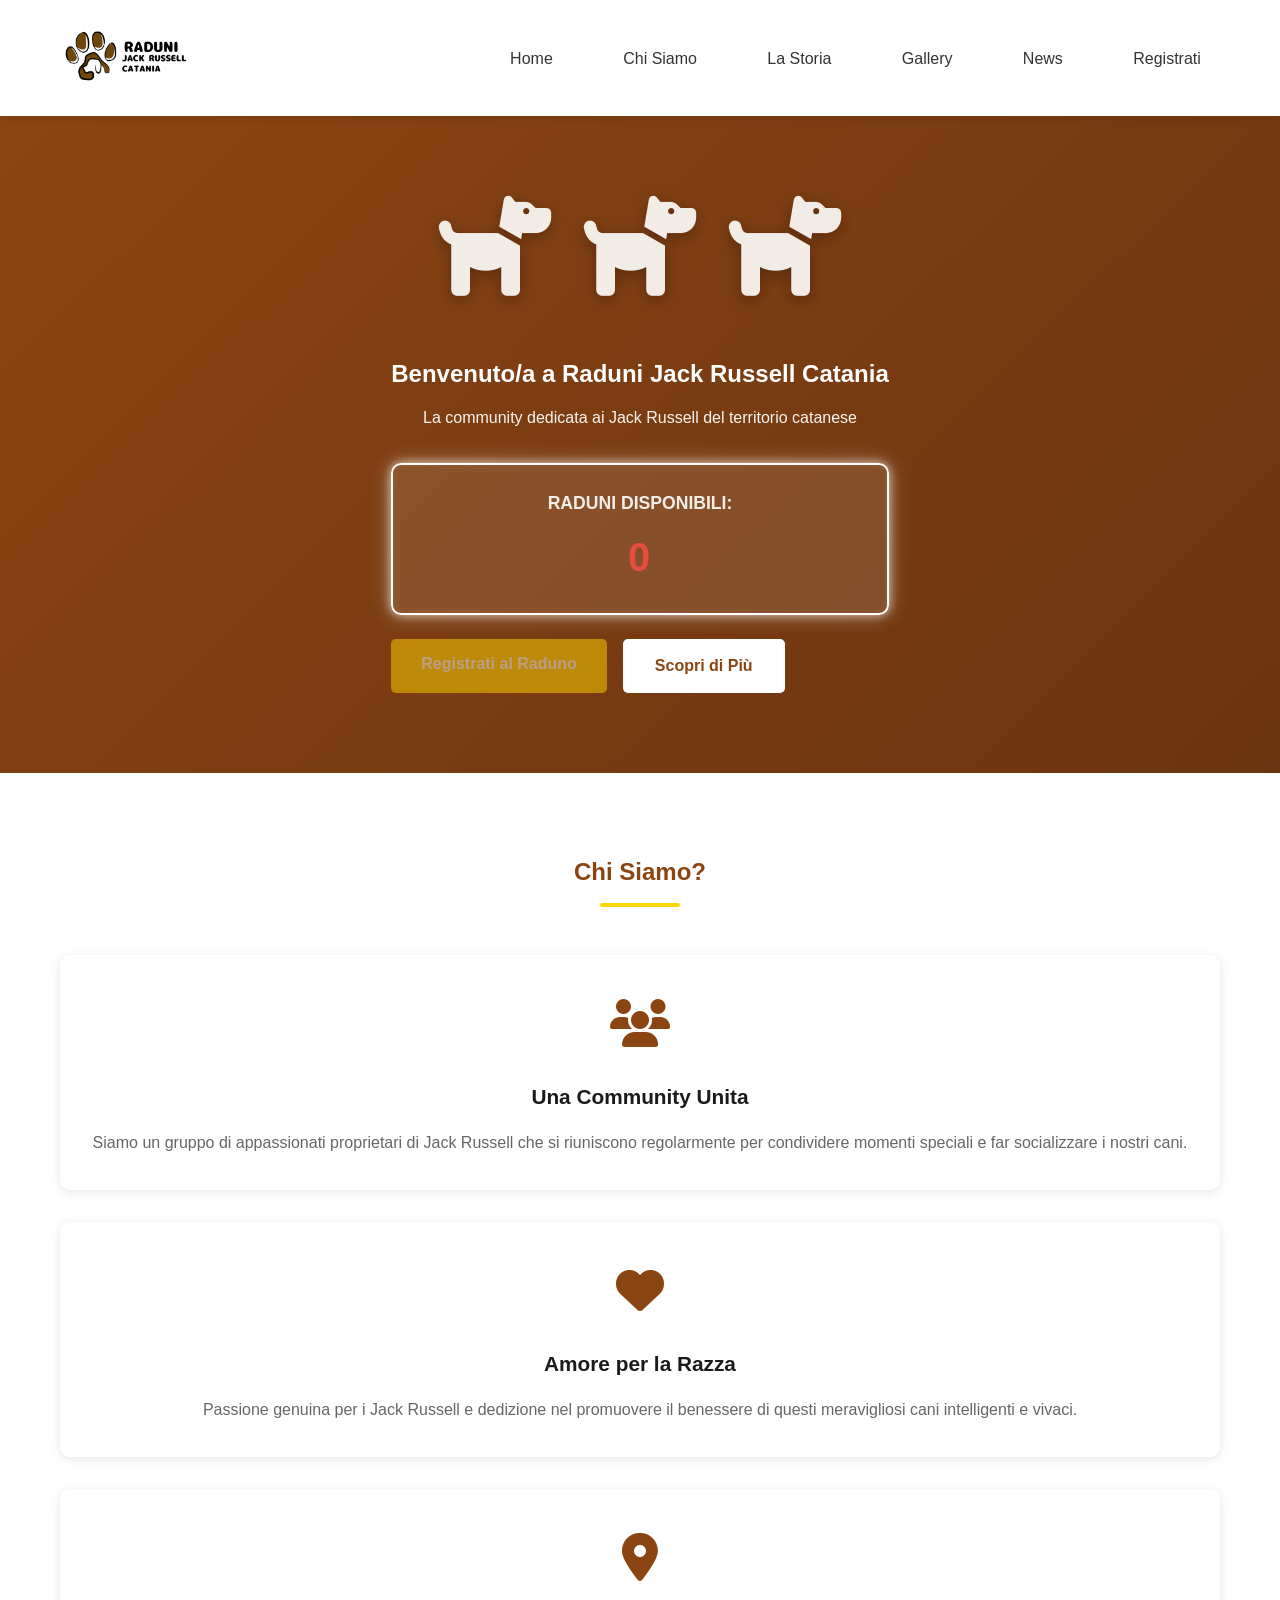
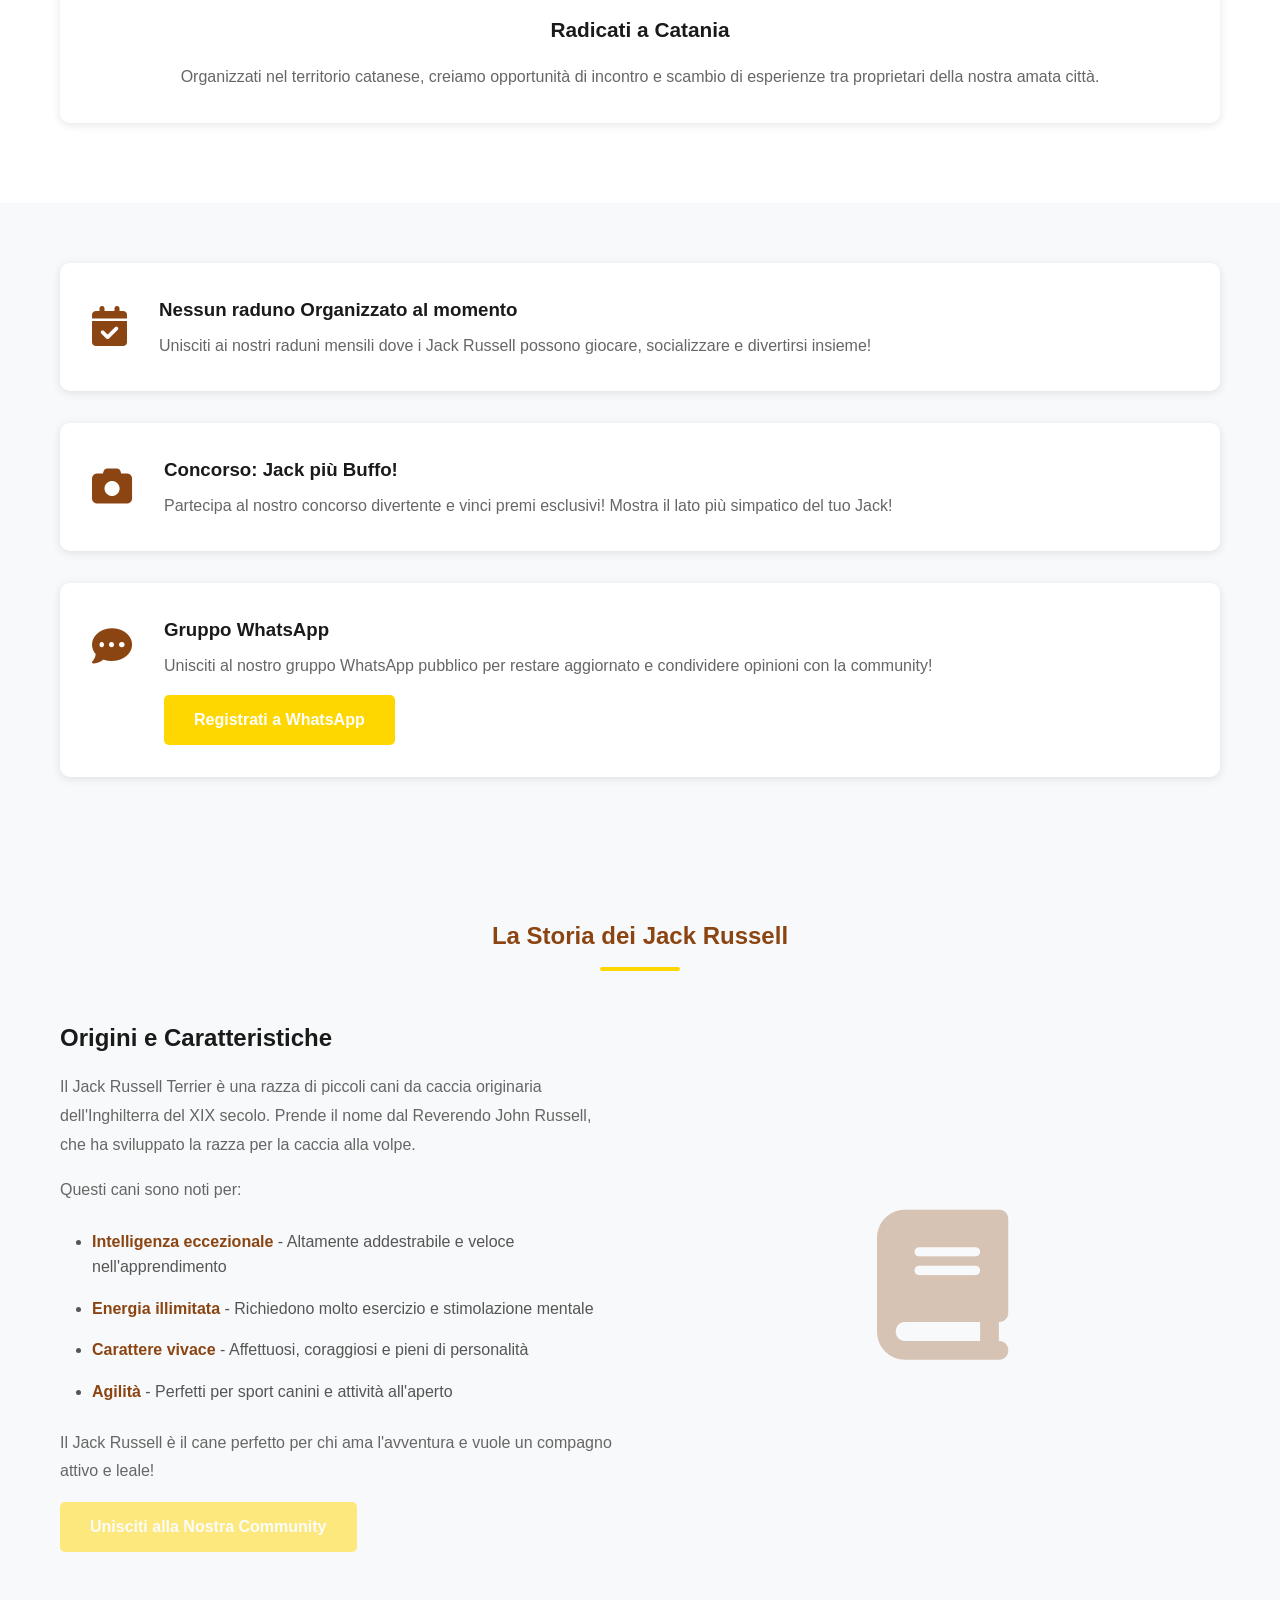
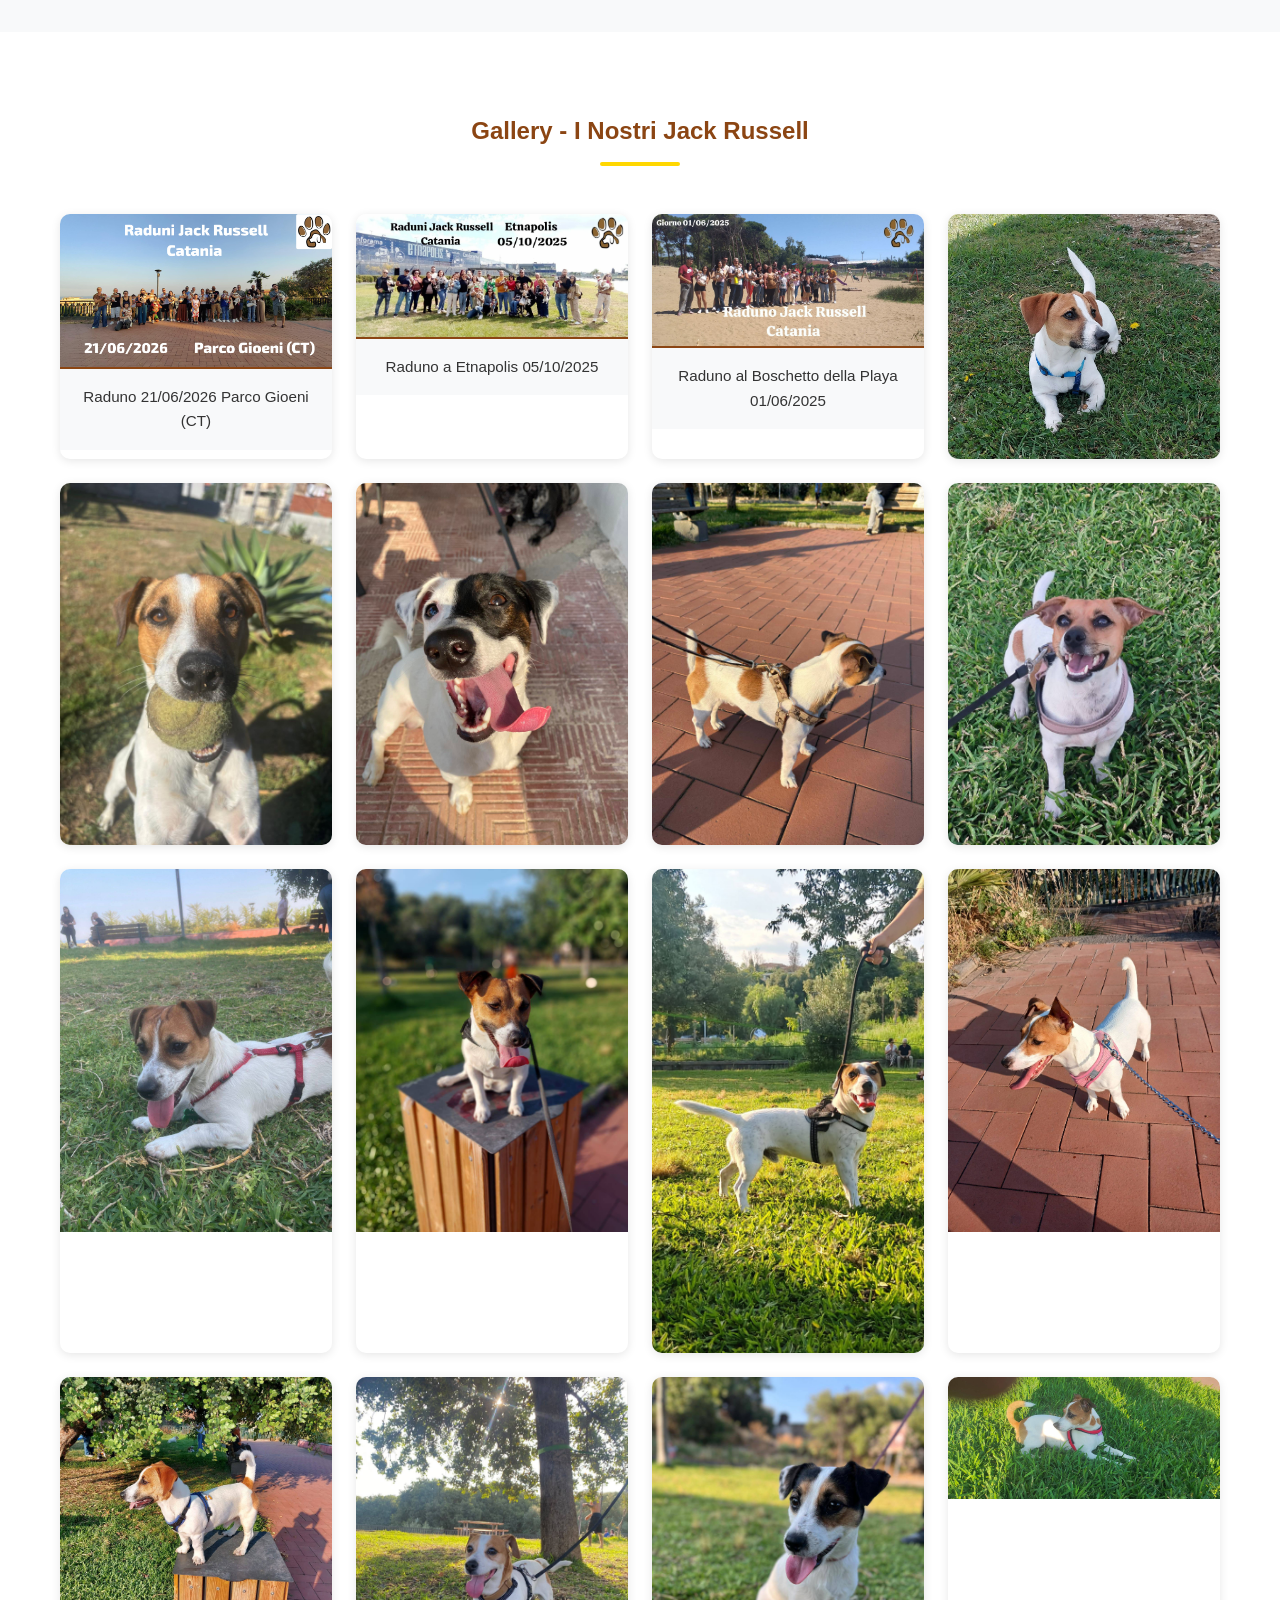
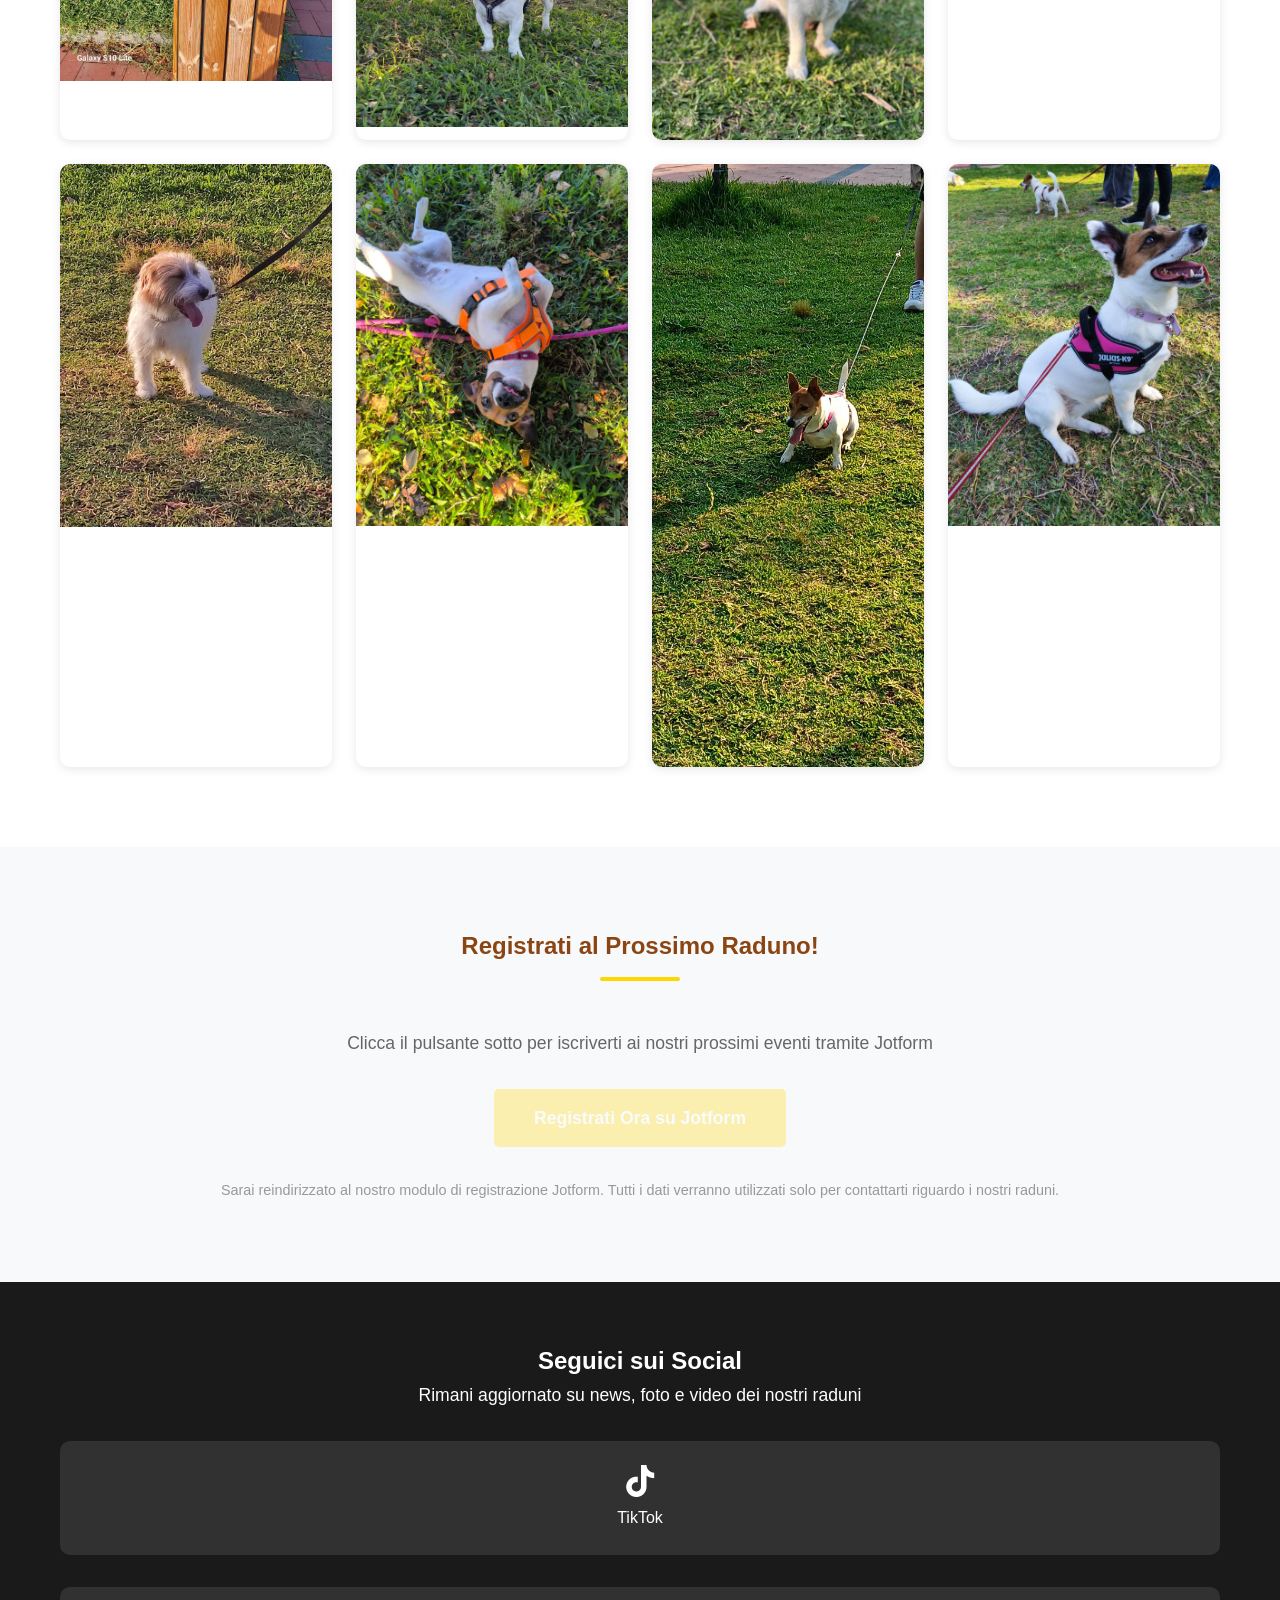
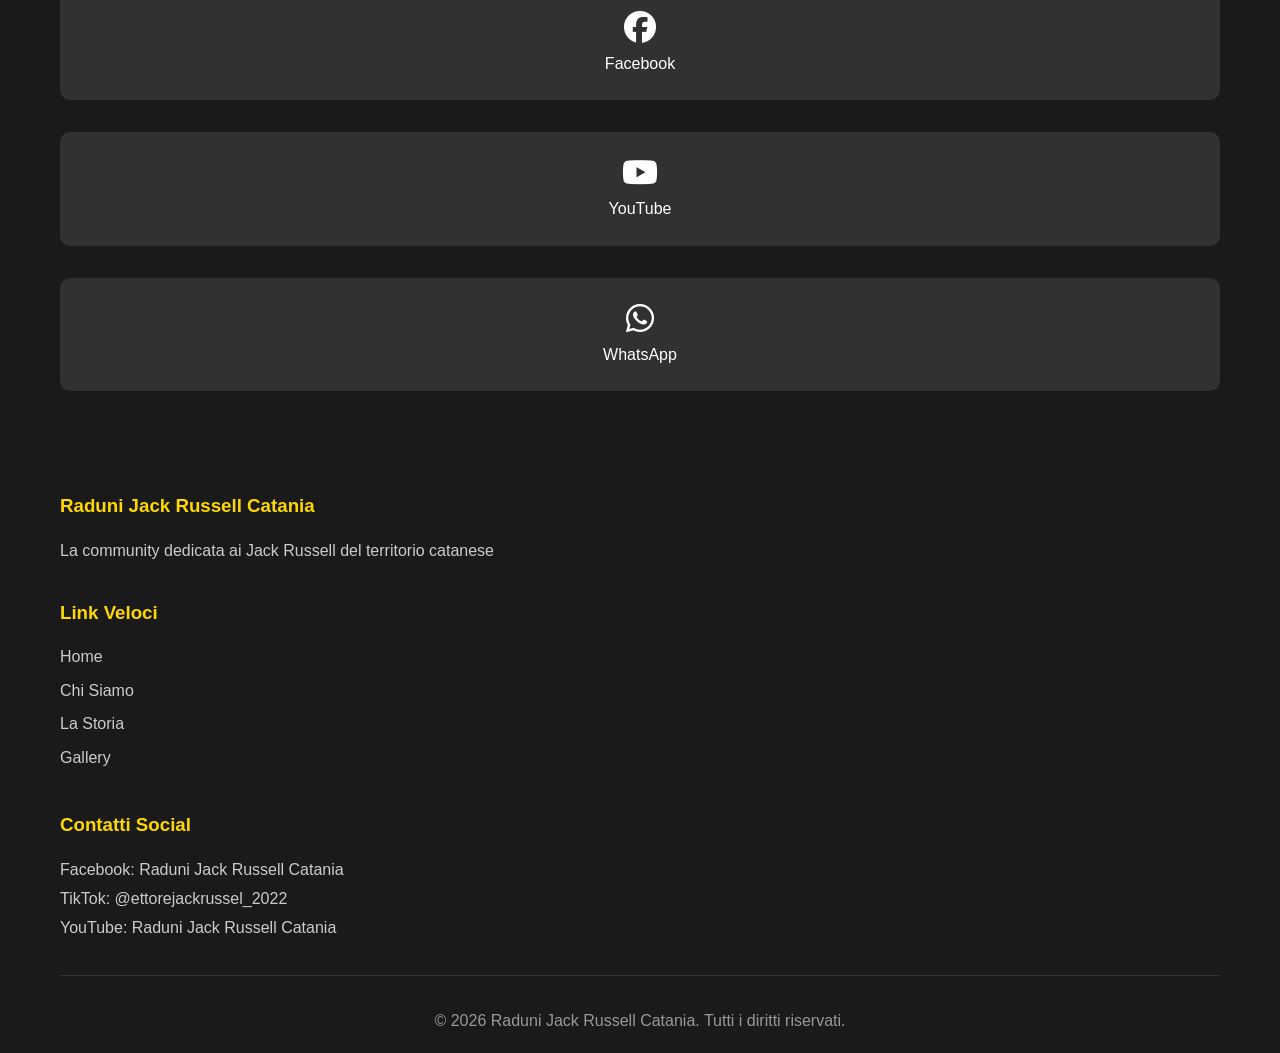
==== commit 8147b923: "Aggiornate immagini" ====
--- a/index.html
+++ b/index.html
@@ -154,11 +154,11 @@
                     <div class="gallery-caption">Raduno 21/06/2026 Parco Gioeni (CT)</div>
                 </div>
                 <div class="gallery-item">
-                    <img src="https://scontent-fco2-1.xx.fbcdn.net/v/t39.30808-6/558940077_122154636608796319_8584367961788049569_n.jpg?stp=dst-jpg_tt6&cstp=mx1600x721&ctp=s1600x721&_nc_cat=108&ccb=1-7&_nc_sid=aa7b47&_nc_ohc=9mp9ozqMauQQ7kNvwHS331R&_nc_oc=Adr4nJSR_ZbrU-83CAZCoQGGPm725Cghl2LHT5PoYiSa6CQoIKBD_5HnbY4CfmH4t9o&_nc_zt=23&_nc_ht=scontent-fco2-1.xx&_nc_gid=B7seGS_xtEdwQFSof4gGFQ&_nc_ss=7b2a8&oh=00_Af-XNN9khWHsjUVY0HrMlVb2UtMX6vcLRsDu04UHOxBA0A&oe=6A39ACBE" alt="Raduno Etnapolis" class="gallery-img">
+                    <img src="images/etnapolis.jpg" alt="Raduno Etnapolis" class="gallery-img">
                     <div class="gallery-caption">Raduno a Etnapolis 05/10/2025</div>
                 </div>
                 <div class="gallery-item">
-                    <img src="https://scontent-fco2-1.xx.fbcdn.net/v/t39.30808-6/497931323_1888472035027710_320095378897943576_n.jpg?stp=dst-jpg_tt6&cstp=mx1600x777&ctp=s1600x777&_nc_cat=100&ccb=1-7&_nc_sid=aa7b47&_nc_ohc=6Ue_QkD70PoQ7kNvwFoWFju&_nc_oc=Adq4DnALKpr7dejHinwLqj9sN6cFnZhlC2hhbHT8sOsFprIZylzia8SyZAj1tCIt9io&_nc_zt=23&_nc_ht=scontent-fco2-1.xx&_nc_gid=Idc_NyfQG72uUDNr5tgGcw&_nc_ss=7b2a8&oh=00_Af-7D5iv0BZCdyD7V6Qyh7COHPvmEKWO49MI57xWgIOAWQ&oe=6A398B4A" alt="Raduno Boschetto" class="gallery-img">
+                    <img src="images/boschetto.jpg" alt="Raduno Boschetto" class="gallery-img">
                     <div class="gallery-caption">Raduno al Boschetto della Playa 01/06/2025</div>
                 </div>
                 <div class="gallery-item">
@@ -169,6 +169,48 @@
                 </div>
                 <div class="gallery-item">
                     <img src="images/foto3.jpg" alt="Foto 9" class="gallery-img">
+                </div>
+                <div class="gallery-item">
+                    <img src="images/726391910_122182389632796319_5161970461154276790_n.jpg" alt="Foto raduno 1" class="gallery-img">
+                </div>
+                <div class="gallery-item">
+                    <img src="images/726411928_122182389182796319_555183149375494166_n.jpg" alt="Foto raduno 2" class="gallery-img">
+                </div>
+                <div class="gallery-item">
+                    <img src="images/726596874_122182389350796319_8968980299899370214_n.jpg" alt="Foto raduno 3" class="gallery-img">
+                </div>
+                <div class="gallery-item">
+                    <img src="images/727465719_122182389224796319_3372846479382373364_n.jpg" alt="Foto raduno 4" class="gallery-img">
+                </div>
+                <div class="gallery-item">
+                    <img src="images/727613677_122182388864796319_2498912098667959413_n.jpg" alt="Foto raduno 5" class="gallery-img">
+                </div>
+                <div class="gallery-item">
+                    <img src="images/727691834_122182388960796319_7523803697025115160_n.jpg" alt="Foto raduno 6" class="gallery-img">
+                </div>
+                <div class="gallery-item">
+                    <img src="images/727788147_122182389530796319_7516172388371354372_n.jpg" alt="Foto raduno 7" class="gallery-img">
+                </div>
+                <div class="gallery-item">
+                    <img src="images/727989353_122182389392796319_4342905425495238902_n.jpg" alt="Foto raduno 8" class="gallery-img">
+                </div>
+                <div class="gallery-item">
+                    <img src="images/728020761_122182388912796319_2174838779249386308_n.jpg" alt="Foto raduno 9" class="gallery-img">
+                </div>
+                <div class="gallery-item">
+                    <img src="images/728175355_122182389440796319_4399633241962859971_n.jpg" alt="Foto raduno 10" class="gallery-img">
+                </div>
+                <div class="gallery-item">
+                    <img src="images/728243370_122182389764796319_3152680465666734156_n.jpg" alt="Foto raduno 11" class="gallery-img">
+                </div>
+                <div class="gallery-item">
+                    <img src="images/728245103_122182389008796319_228398192713204186_n.jpg" alt="Foto raduno 12" class="gallery-img">
+                </div>
+                <div class="gallery-item">
+                    <img src="images/728286714_122182389584796319_4346375647649374207_n.jpg" alt="Foto raduno 13" class="gallery-img">
+                </div>
+                <div class="gallery-item">
+                    <img src="images/729467012_122182389098796319_206924192386854558_n.jpg" alt="Foto raduno 14" class="gallery-img">
                 </div>
             </div>
         </div>
